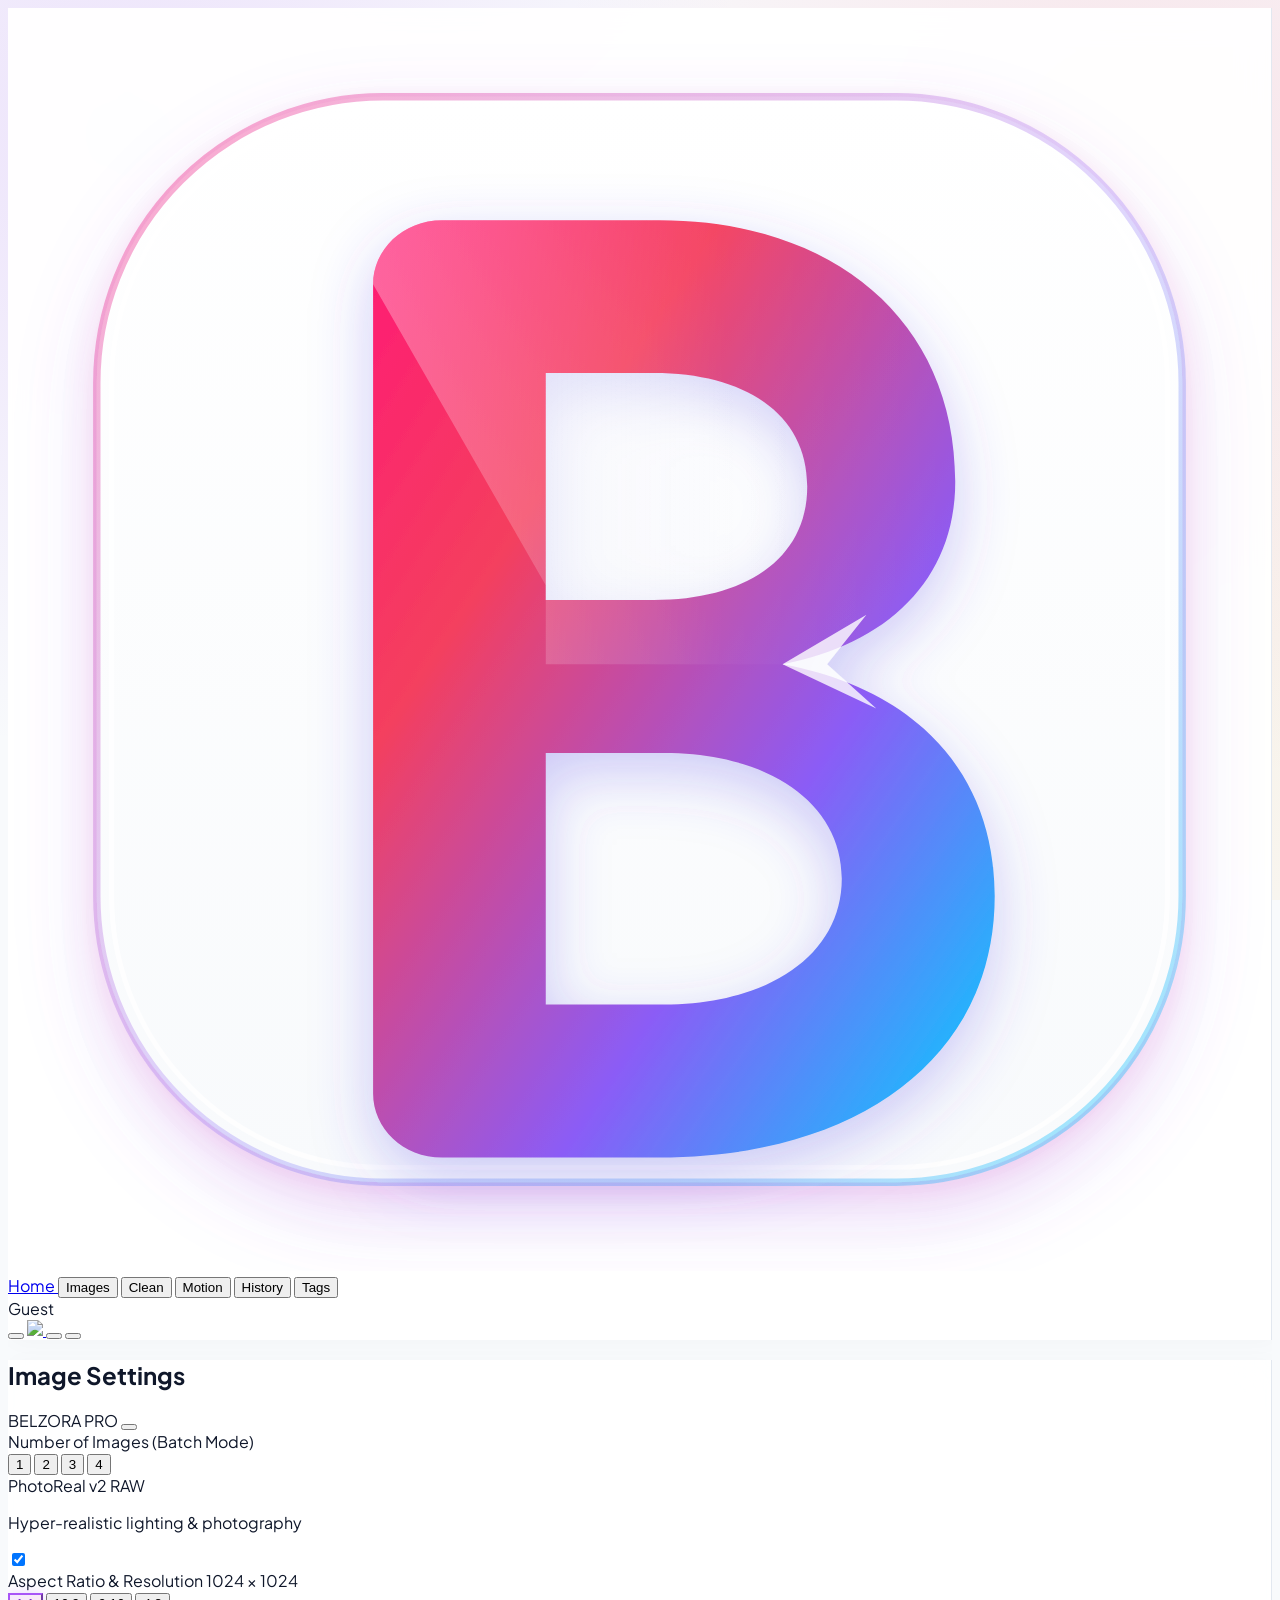
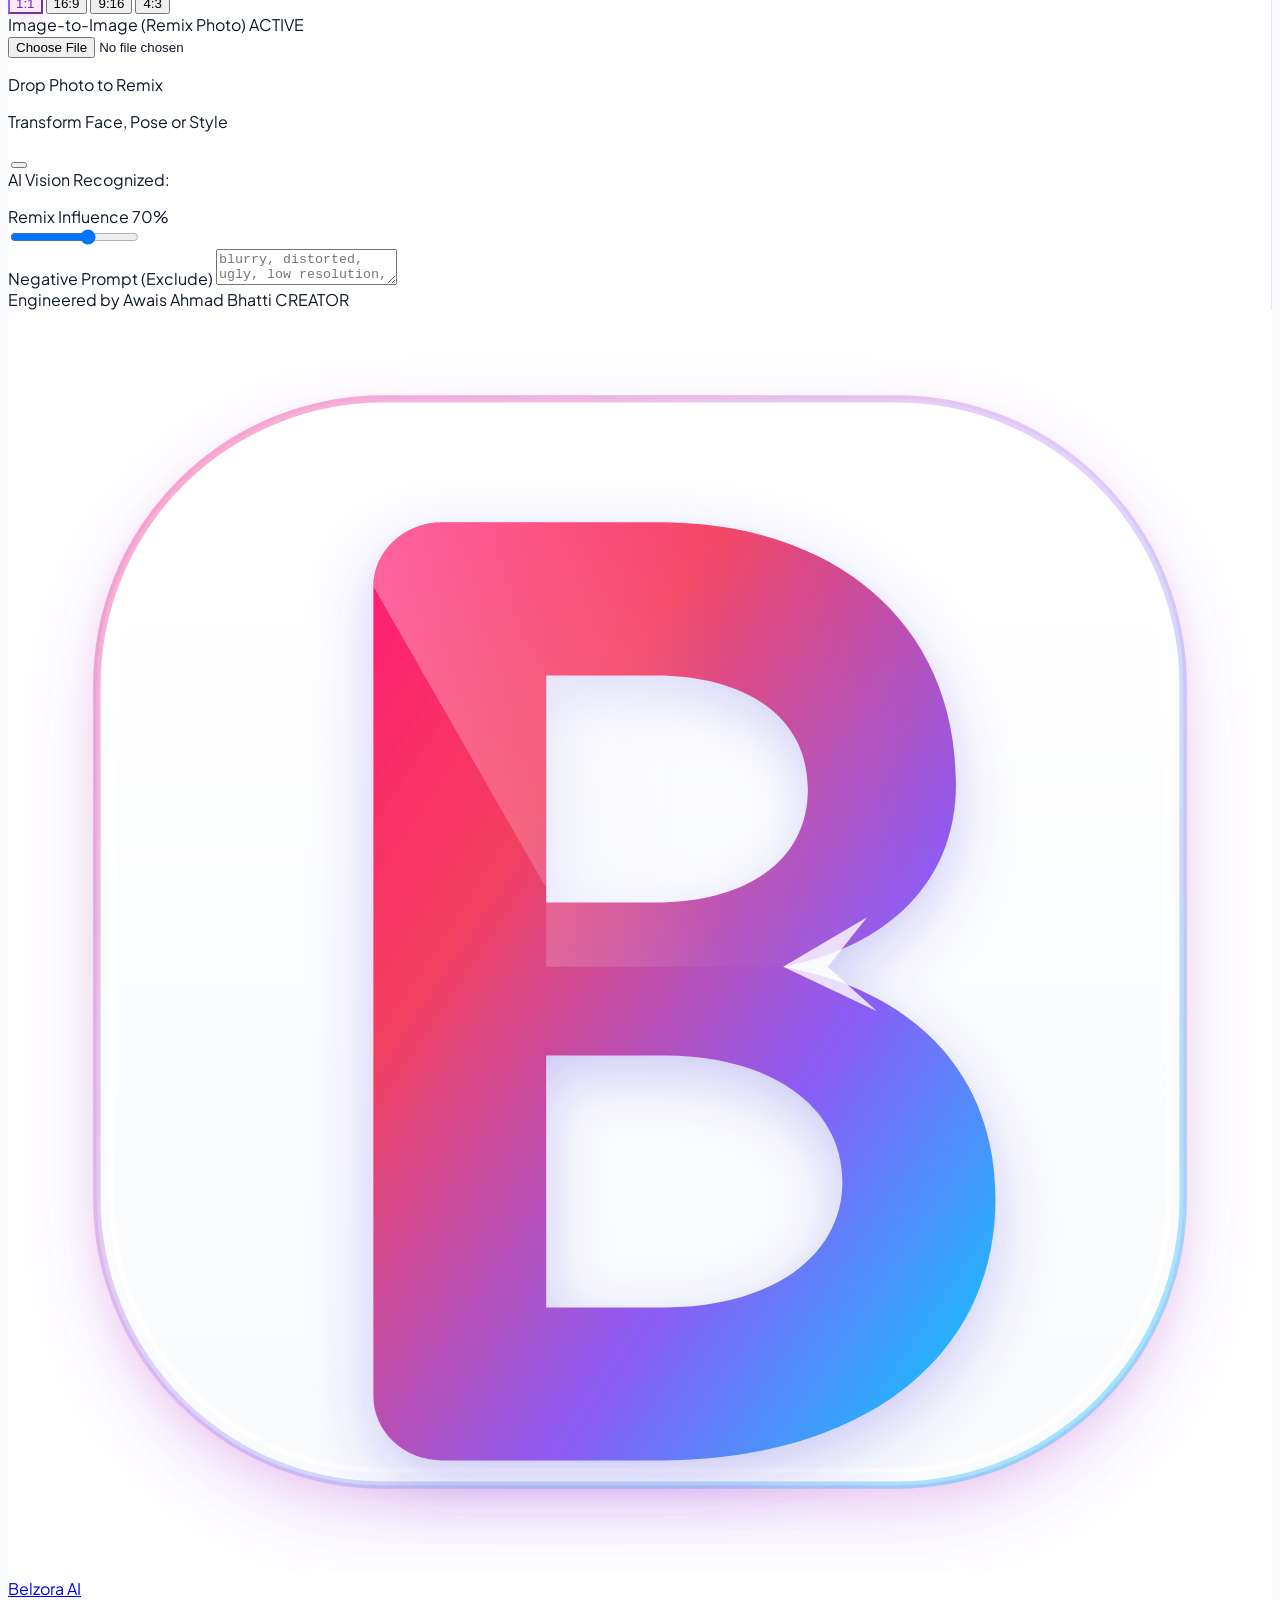
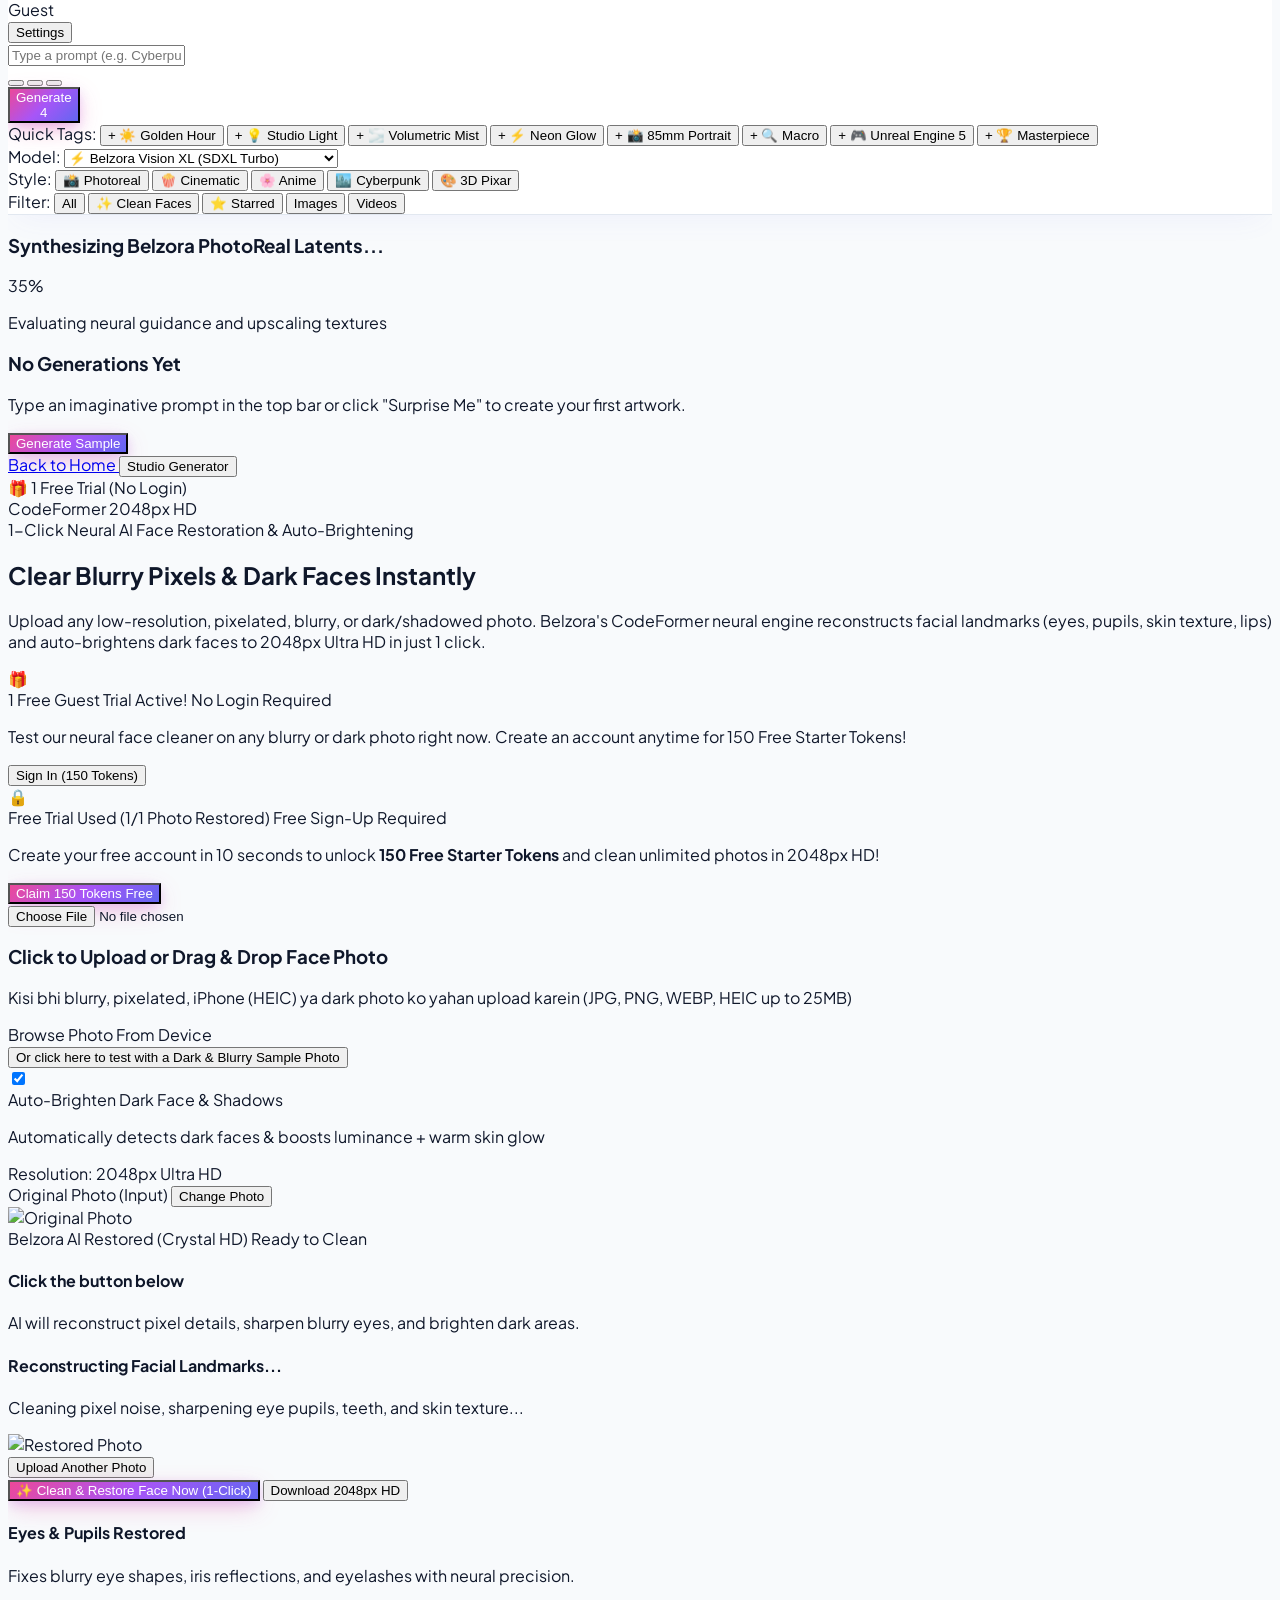
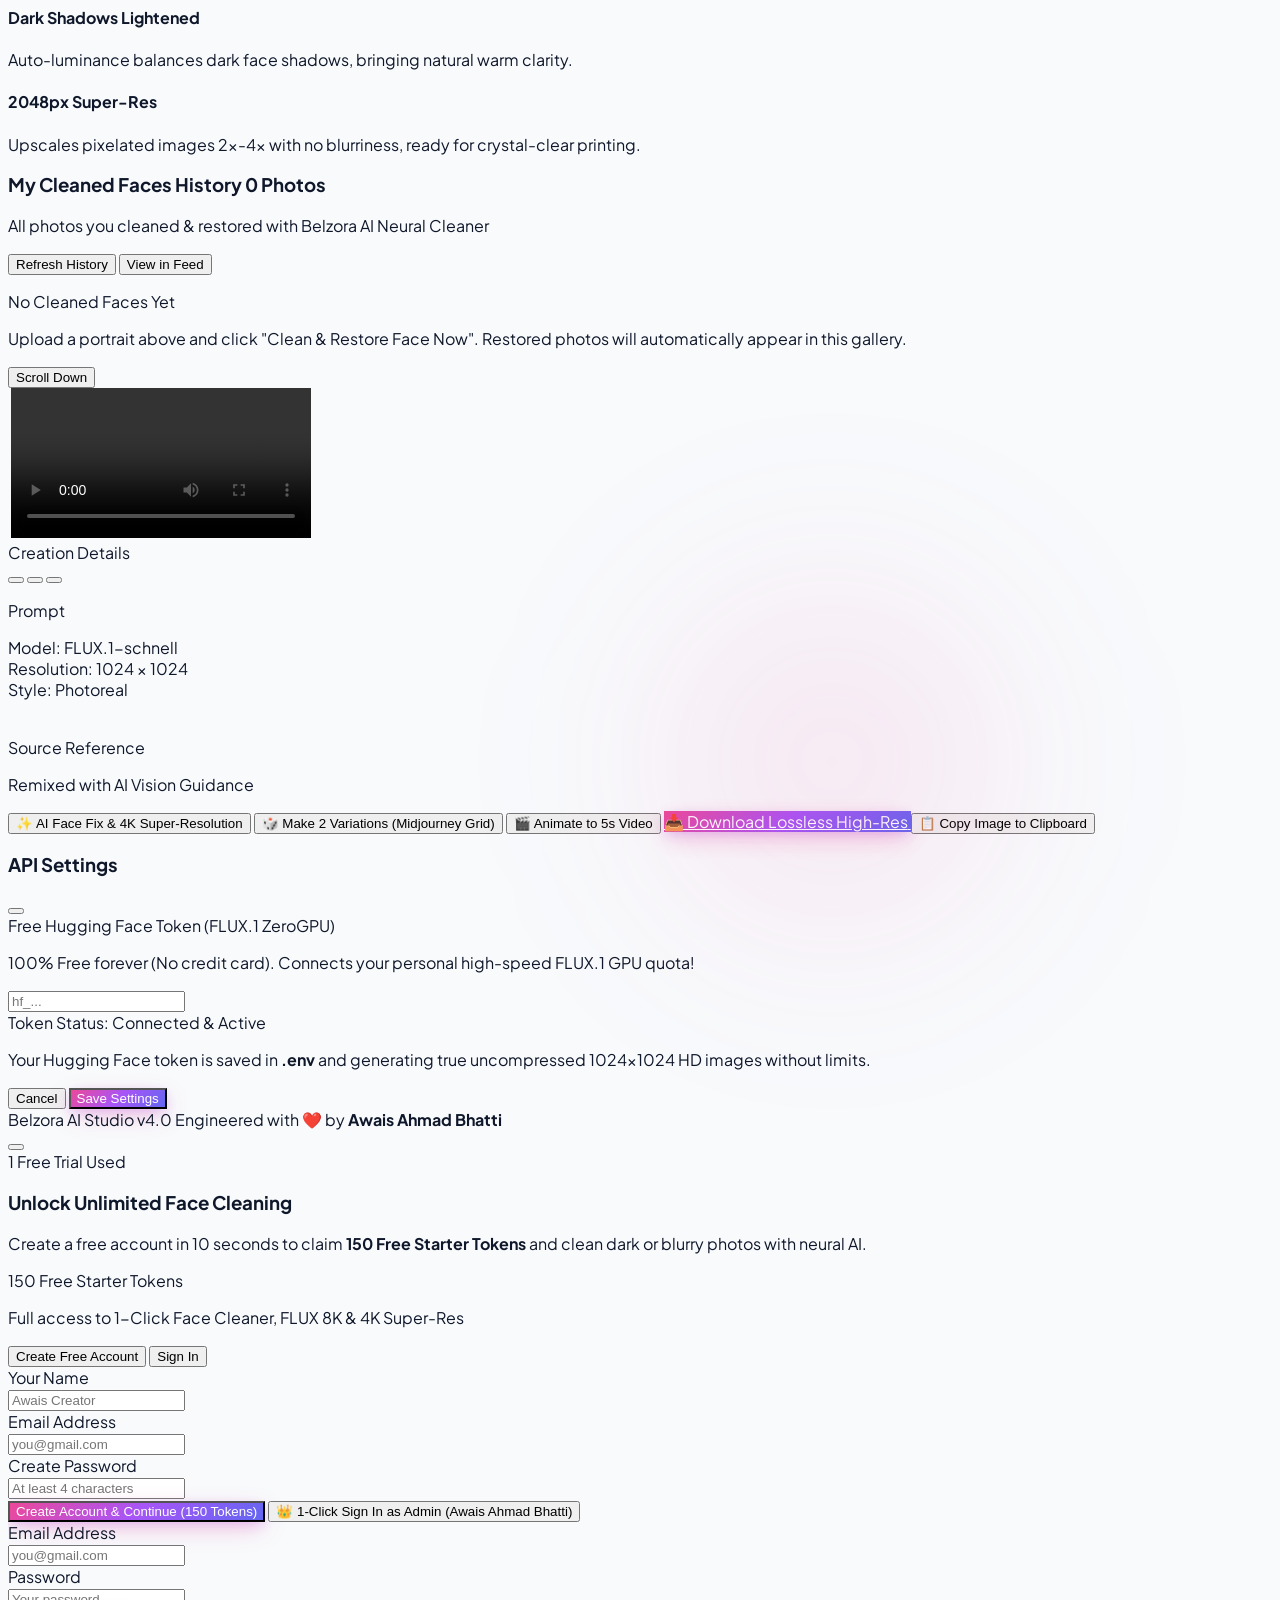
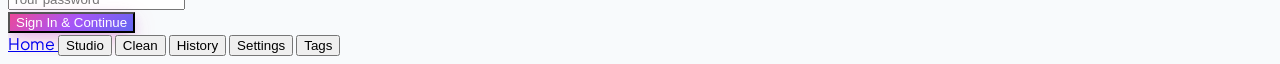
==== static/index.html @ 74b309e5 "Full Restore: All 19 historical clean faces for Admin, strict guest privacy, & iPhone HEIC support: " ====
<!DOCTYPE html>
<html lang="en">
<head>
  <meta charset="UTF-8">
  <meta name="viewport" content="width=device-width, initial-scale=1.0">
  <title>Belzora AI Studio — Free Image Generator, Face Cleaner & Motion</title>

  <!-- Primary SEO Meta Tags -->
  <meta name="title" content="Belzora AI Studio — Free Image Generator, Face Cleaner & Motion">
  <meta name="description" content="Generate photorealistic 8K images with FLUX, restore blurry and dark photos with 1-Click Neural AI Face Cleaner, and create cinematic AI animations inside Belzora Studio.">
  <meta name="keywords" content="Belzora AI Studio, ai studio, free image generator, ai face cleaner, photo restorer, flux schnell, codeformer online, awais ahmad bhatti">
  <meta name="author" content="Awais Ahmad Bhatti">
  <meta name="robots" content="index, follow, max-image-preview:large">
  <link rel="canonical" href="https://belzoraai.com/studio">

  <!-- Open Graph / Facebook -->
  <meta property="og:type" content="website">
  <meta property="og:url" content="https://belzoraai.com/studio">
  <meta property="og:site_name" content="Belzora AI">
  <meta property="og:title" content="Belzora AI Studio — Free Image Generator, Face Cleaner & Motion">
  <meta property="og:description" content="Generate photorealistic 8K images with FLUX, restore blurry and dark photos with 1-Click Neural AI Face Cleaner, and create cinematic AI animations.">
  <meta property="og:image" content="https://belzoraai.com/static/images/belzora-icon.png">

  <!-- Twitter Card -->
  <meta name="twitter:card" content="summary_large_image">
  <meta name="twitter:site" content="@belzoraai">
  <meta name="twitter:creator" content="@awaisbhatti">
  <meta name="twitter:title" content="Belzora AI Studio — Free Image Generator & Face Cleaner">
  <meta name="twitter:description" content="Generate photorealistic 8K images with FLUX, restore blurry and dark photos with 1-Click Neural AI Face Cleaner.">
  <meta name="twitter:image" content="https://belzoraai.com/static/images/belzora-icon.png">

  <!-- Search Engine Verification -->
  <meta name="google-site-verification" content="Br_HovqvDovvr1UJg4jhoBns702kwY9S3CkqPhBe_Vg" />
  <!-- Favicon -->
  <link rel="icon" type="image/svg+xml" href="/static/images/belzora-icon.svg">
  <link rel="icon" type="image/png" href="/static/images/belzora-icon.png">
  <!-- Google Fonts -->
  <link rel="preconnect" href="https://fonts.googleapis.com">
  <link rel="preconnect" href="https://fonts.gstatic.com" crossorigin>
  <link href="https://fonts.googleapis.com/css2?family=Plus+Jakarta+Sans:wght@300;400;500;600;700;800&family=Space+Grotesk:wght@500;700;800&display=swap" rel="stylesheet">
  <!-- Tailwind CSS CDN -->
  <script src="https://cdn.tailwindcss.com"></script>
  <!-- Lucide Icons -->
  <script src="https://unpkg.com/lucide@latest"></script>
  <link rel="stylesheet" href="/static/css/style.css?v=25.0">
  <script>
    tailwind.config = {
      theme: {
        extend: {
          fontFamily: {
            sans: ['"Plus Jakarta Sans"', 'sans-serif'],
            display: ['"Space Grotesk"', 'sans-serif'],
          },
        }
      }
    }
  </script>
</head>
<body class="bg-slate-50 text-slate-800 min-h-screen flex flex-col md:flex-row font-sans selection:bg-pink-500 selection:text-white relative overflow-x-hidden">

  <!-- Mobile Settings Backdrop -->
  <div id="mobile-settings-backdrop" onclick="toggleMobileSettings()"></div>

  <!-- RADIANT MULTI-COLOR AMBIENT MESH (NO BLACK) -->
  <div class="luminous-mesh"></div>
  <div class="orb-glow-1"></div>
  <div class="orb-glow-2"></div>

  <!-- 1. LEFT ICON NAVIGATION BAR (Desktop Only) -->
  <aside class="hidden md:flex luminous-sidebar w-16 md:w-20 flex-shrink-0 flex-col items-center justify-between py-4 border-r border-slate-200 sticky top-0 h-screen z-30 shadow-sm">
    <!-- Top: Logo & Navigation Icons -->
    <div class="flex flex-col items-center space-y-6 w-full">
      <!-- Belzora AI Official Logo -->
      <a href="/" title="Go to Home Page" class="relative flex items-center justify-center w-12 h-12 rounded-2xl group transition transform hover:scale-105">
        <img src="/static/images/belzora-icon.svg" alt="Belzora AI" class="w-full h-full object-contain filter drop-shadow-[0_4px_12px_rgba(168,85,247,0.35)]">
      </a>

      <!-- Navigation Icons -->
      <nav class="flex flex-col items-center space-y-3 w-full px-2">
        <a href="/" title="Back to Home Page" class="w-12 h-12 rounded-2xl flex flex-col items-center justify-center text-xs transition text-slate-500 hover:text-purple-600 hover:bg-purple-50">
          <i data-lucide="home" class="w-5 h-5 text-slate-600"></i>
          <span class="text-[9px] font-bold mt-0.5">Home</span>
        </a>

        <button onclick="switchLeonardoTab('image')" id="nav-image-btn" title="AI Image Generation" class="w-12 h-12 rounded-2xl flex flex-col items-center justify-center text-xs transition relative bg-gradient-to-tr from-purple-600 via-pink-500 to-purple-500 text-white shadow-md shadow-pink-500/30">
          <i data-lucide="image" class="w-5 h-5 text-white"></i>
          <span class="text-[9px] font-extrabold mt-0.5">Images</span>
        </button>

        <button onclick="switchLeonardoTab('face')" id="nav-face-btn" title="1-Click AI Face Cleaner & HD Restore" class="w-12 h-12 rounded-2xl flex flex-col items-center justify-center text-xs transition text-slate-500 hover:text-pink-600 hover:bg-pink-50">
          <i data-lucide="sparkles" class="w-5 h-5 text-pink-500"></i>
          <span class="text-[9px] font-bold mt-0.5">Clean</span>
        </button>

        <button onclick="switchLeonardoTab('video')" id="nav-video-btn" title="Motion 2.0 (Video Generation)" class="w-12 h-12 rounded-2xl flex flex-col items-center justify-center text-xs transition text-slate-500 hover:text-slate-900 hover:bg-slate-100">
          <i data-lucide="film" class="w-5 h-5 text-cyan-500"></i>
          <span class="text-[9px] font-bold mt-0.5">Motion</span>
        </button>

        <button onclick="switchLeonardoTab('history')" id="nav-history-btn" title="Creations & Cleaned Faces History" class="w-12 h-12 rounded-2xl flex flex-col items-center justify-center text-xs transition text-slate-500 hover:text-purple-600 hover:bg-purple-50">
          <i data-lucide="history" class="w-5 h-5 text-purple-500"></i>
          <span class="text-[9px] font-bold mt-0.5">History</span>
        </button>

        <button onclick="toggleTagDrawer()" title="Creative Prompt Builder Library" class="w-12 h-12 rounded-2xl flex flex-col items-center justify-center text-xs transition text-slate-500 hover:text-purple-600 hover:bg-purple-50 border border-transparent hover:border-purple-200">
          <i data-lucide="tags" class="w-5 h-5 text-purple-500"></i>
          <span class="text-[9px] font-bold mt-0.5">Tags</span>
        </button>
      </nav>
    </div>

    <!-- Bottom: Tokens Bar & Settings -->
    <div class="flex flex-col items-center space-y-4 w-full px-2">
      <!-- Token Balance Pill -->
      <div class="w-full bg-gradient-to-br from-amber-50 to-orange-50 border border-amber-200 rounded-2xl p-2 text-center shadow-sm cursor-pointer hover:border-amber-400 transition" title="Active High-Speed Compute">
        <div class="flex items-center justify-center space-x-1 text-amber-600 text-xs font-black">
          <i data-lucide="zap" class="w-3.5 h-3.5 fill-amber-500 text-amber-500"></i>
          <span id="token-count">PRO</span>
        </div>
        <div class="w-full h-1.5 bg-amber-200/60 rounded-full mt-1.5 overflow-hidden">
          <div class="w-full h-full bg-gradient-to-r from-amber-500 to-pink-500 rounded-full"></div>
        </div>
      </div>

      <!-- Settings / API Key Button -->
      <button onclick="openSettingsModal()" title="Settings & Token Configuration" class="w-10 h-10 rounded-2xl flex items-center justify-center text-slate-500 hover:text-slate-900 hover:bg-slate-100 transition border border-slate-200 shadow-sm">
        <i data-lucide="settings" class="w-5 h-5"></i>
      </button>

      <!-- User Avatar / Profile -->
      <a href="/" id="sidebar-user-avatar-box" title="View Profile / Home" class="w-9 h-9 rounded-xl bg-gradient-to-tr from-purple-500 to-pink-500 p-[2px] shadow-sm block overflow-hidden hover:scale-105 transition">
        <img id="sidebar-user-avatar-img" src="https://api.dicebear.com/7.x/bottts/svg?seed=Guest" class="w-full h-full bg-white rounded-[9px] object-cover">
      </a>

      <!-- Sign In Button for Guest -->
      <button id="sidebar-login-btn" onclick="openStudioAuthModal()" title="Sign In / Create Account" class="hidden w-9 h-9 rounded-xl flex items-center justify-center text-purple-600 hover:text-purple-900 hover:bg-purple-50 transition border border-purple-200 shadow-sm cursor-pointer">
        <i data-lucide="log-in" class="w-4 h-4"></i>
      </button>

      <!-- Sign Out / Exit to Home -->
      <button id="sidebar-logout-btn" onclick="logoutFromStudio()" title="Sign Out of Studio" class="w-9 h-9 rounded-xl flex items-center justify-center text-slate-400 hover:text-rose-600 hover:bg-rose-50 transition border border-slate-200 shadow-sm cursor-pointer">
        <i data-lucide="log-out" class="w-4 h-4"></i>
      </button>
    </div>
  </aside>

  <!-- 2. LEFT SETTINGS CONFIGURATION RAIL (Desktop static, Mobile slide-over drawer) -->
  <aside id="leo-settings-rail" class="luminous-rail w-72 md:w-80 flex-shrink-0 flex flex-col sticky top-0 h-screen border-r border-slate-200 overflow-y-auto z-20 shadow-sm">
    <div class="p-4 border-b border-slate-200 flex items-center justify-between bg-white/70">
      <div class="flex items-center space-x-2">
        <span class="w-2.5 h-2.5 rounded-full bg-pink-500 animate-pulse"></span>
        <h2 id="rail-title" class="font-display font-black text-sm text-slate-900 uppercase tracking-wider">Image Settings</h2>
      </div>
      <div class="flex items-center space-x-2">
        <span class="text-[10px] font-black px-2.5 py-0.5 rounded-full bg-gradient-to-r from-purple-100 to-pink-100 text-purple-700 border border-purple-200">BELZORA PRO</span>
        <button onclick="toggleMobileSettings()" class="lg:hidden p-1.5 rounded-xl text-slate-400 hover:text-slate-800 hover:bg-slate-100 transition" title="Close Settings">
          <i data-lucide="x" class="w-5 h-5"></i>
        </button>
      </div>
    </div>

    <div class="p-4 space-y-5 flex-1">
      
      <!-- Number of Images Selector (1, 2, 3, 4) -->
      <div>
        <label class="block text-xs font-bold text-slate-700 mb-2">Number of Images (Batch Mode)</label>
        <div class="grid grid-cols-4 gap-1.5 bg-slate-100 p-1 rounded-2xl border border-slate-200">
          <button onclick="selectBatchCount(1)" data-count="1" class="batch-btn py-1.5 rounded-xl text-xs font-bold bg-white text-purple-700 shadow-sm border border-slate-200">1</button>
          <button onclick="selectBatchCount(2)" data-count="2" class="batch-btn py-1.5 rounded-xl text-xs font-bold text-slate-500 hover:text-slate-900">2</button>
          <button onclick="selectBatchCount(3)" data-count="3" class="batch-btn py-1.5 rounded-xl text-xs font-bold text-slate-500 hover:text-slate-900">3</button>
          <button onclick="selectBatchCount(4)" data-count="4" class="batch-btn py-1.5 rounded-xl text-xs font-bold text-slate-500 hover:text-slate-900">4</button>
        </div>
      </div>

      <!-- PhotoReal Toggle -->
      <div class="bg-white border border-slate-200/80 rounded-2xl p-3.5 flex items-center justify-between shadow-sm">
        <div>
          <div class="flex items-center space-x-1.5">
            <span class="text-xs font-extrabold text-slate-900">PhotoReal v2</span>
            <span class="text-[9px] px-1.5 py-0.2 rounded-full bg-amber-100 text-amber-800 font-extrabold border border-amber-300">RAW</span>
          </div>
          <p class="text-[10px] text-slate-500 mt-0.5">Hyper-realistic lighting & photography</p>
        </div>
        <label class="relative inline-flex items-center cursor-pointer">
          <input type="checkbox" id="photoreal-toggle" class="sr-only switch-checkbox" checked>
          <div class="switch-label w-11 h-6 bg-slate-200 rounded-full transition-colors relative p-0.5 shadow-inner">
            <div class="switch-dot w-5 h-5 bg-white rounded-full transition-transform shadow-sm"></div>
          </div>
        </label>
      </div>

      <!-- Input Dimensions & Aspect Ratio -->
      <div>
        <div class="flex items-center justify-between mb-2">
          <label class="text-xs font-bold text-slate-700">Aspect Ratio & Resolution</label>
          <span id="dimension-display" class="text-xs font-black text-purple-700">1024 × 1024</span>
        </div>
        <div class="grid grid-cols-4 gap-2">
          <button onclick="setDimension('1:1', '1024 × 1024')" data-ratio="1:1" class="ratio-pill active-ratio p-2.5 rounded-2xl border border-purple-500 bg-purple-50 text-purple-700 flex flex-col items-center justify-center transition shadow-sm">
            <div class="w-4 h-4 border-2 border-purple-500 rounded-sm mb-1"></div>
            <span class="text-[11px] font-extrabold">1:1</span>
          </button>
          <button onclick="setDimension('16:9', '1280 × 720')" data-ratio="16:9" class="ratio-pill p-2.5 rounded-2xl border border-slate-200 bg-white text-slate-600 hover:border-purple-300 transition flex flex-col items-center justify-center shadow-sm">
            <div class="w-5 h-3 border-2 border-slate-400 rounded-sm mb-1"></div>
            <span class="text-[11px] font-bold">16:9</span>
          </button>
          <button onclick="setDimension('9:16', '720 × 1280')" data-ratio="9:16" class="ratio-pill p-2.5 rounded-2xl border border-slate-200 bg-white text-slate-600 hover:border-purple-300 transition flex flex-col items-center justify-center shadow-sm">
            <div class="w-3 h-5 border-2 border-slate-400 rounded-sm mb-1"></div>
            <span class="text-[11px] font-bold">9:16</span>
          </button>
          <button onclick="setDimension('4:3', '1024 × 768')" data-ratio="4:3" class="ratio-pill p-2.5 rounded-2xl border border-slate-200 bg-white text-slate-600 hover:border-purple-300 transition flex flex-col items-center justify-center shadow-sm">
            <div class="w-4 h-3.5 border-2 border-slate-400 rounded-sm mb-1"></div>
            <span class="text-[11px] font-bold">4:3</span>
          </button>
        </div>
      </div>

      <!-- Image Guidance / Image-to-Image Dropzone -->
      <div>
        <div class="flex items-center justify-between mb-2">
          <label class="text-xs font-bold text-slate-700">Image-to-Image (Remix Photo)</label>
          <span id="img2img-badge" class="hidden text-[9px] font-black px-2 py-0.5 rounded-full bg-cyan-100 text-cyan-800 border border-cyan-300">ACTIVE</span>
        </div>
        <div onclick="triggerFileUpload()" class="border-2 border-dashed border-slate-300 hover:border-pink-500 rounded-2xl p-4 text-center cursor-pointer transition bg-white group shadow-sm">
          <input type="file" id="source-file-input" class="hidden" accept="image/*,.jpg,.jpeg,.png,.webp,.jfif,.bmp,.heic,.heif" onchange="handleImageUpload(event)">
          <div id="upload-placeholder" class="flex flex-col items-center">
            <i data-lucide="image-plus" class="w-7 h-7 text-slate-400 group-hover:text-pink-500 transition mb-1"></i>
            <p class="text-xs text-slate-700 font-bold">Drop Photo to Remix</p>
            <p class="text-[10px] text-slate-400">Transform Face, Pose or Style</p>
          </div>
          <div id="upload-preview-container" class="hidden relative inline-block">
            <img id="upload-preview-img" class="h-28 rounded-xl object-cover mx-auto border-2 border-pink-400 shadow-md">
            <button onclick="removeUploadedImage(event)" class="absolute -top-2 -right-2 bg-rose-500 text-white rounded-full p-1 hover:bg-rose-600 transition shadow">
              <i data-lucide="x" class="w-3 h-3"></i>
            </button>
          </div>
        </div>

        <!-- AI Vision Recognition Box -->
        <div id="upload-analysis-container" class="hidden mt-2 p-2.5 bg-purple-50 rounded-xl border border-purple-200 text-left transition">
          <div class="flex items-center space-x-1.5 text-[11px] font-extrabold text-purple-800 mb-1">
            <i data-lucide="sparkles" class="w-3.5 h-3.5 text-purple-600"></i>
            <span>AI Vision Recognized:</span>
          </div>
          <p id="upload-analysis-text" class="text-[10px] text-slate-700 leading-relaxed font-medium italic"></p>
        </div>

        <!-- Guidance Strength Slider -->
        <div id="guidance-slider-container" class="hidden mt-2 text-left bg-white p-2.5 rounded-xl border border-slate-200 shadow-sm">
          <div class="flex justify-between items-center text-[10px] font-bold text-slate-600 mb-1">
            <span>Remix Influence</span>
            <span id="strength-val" class="text-purple-700 font-black">70%</span>
          </div>
          <input type="range" id="guidance-strength" min="30" max="95" value="70" oninput="document.getElementById('strength-val').textContent = this.value + '%'" class="w-full accent-purple-600 h-1.5 bg-slate-200 rounded-lg cursor-pointer">
        </div>
      </div>

      <!-- Negative Prompt -->
      <div>
        <label class="block text-xs font-bold text-slate-700 mb-1">Negative Prompt (Exclude)</label>
        <textarea id="negative-prompt" rows="2" placeholder="blurry, distorted, ugly, low resolution, watermark..." class="w-full bg-white border border-slate-200 rounded-xl p-2.5 text-xs text-slate-800 focus:outline-none focus:border-purple-500 resize-none shadow-sm"></textarea>
      </div>

      <!-- Creator Credit Badge -->
      <div class="pt-3 border-t border-slate-200/80 text-center">
        <div class="inline-flex items-center space-x-1 px-3 py-1 rounded-xl bg-purple-50/80 text-[10px] text-purple-800 font-bold border border-purple-200 shadow-sm">
          <span>Engineered by</span>
          <span class="font-extrabold text-purple-900">Awais Ahmad Bhatti</span>
          <span class="text-[8px] font-black px-1 rounded bg-purple-200/80 text-purple-800 ml-0.5">CREATOR</span>
        </div>
      </div>

    </div>
  </aside>

  <!-- 3. MAIN WORKSPACE & GENERATIONS FEED -->
  <main class="flex-1 min-w-0 min-h-screen flex flex-col bg-transparent relative pb-24 md:pb-8">

    <!-- FLOATING TOP COMMAND CENTER (PROMPT & MODEL BAR) -->
    <div id="prompt-top-bar" class="luminous-prompt-bar p-3 sm:p-4 z-10 sticky top-0">
      
      <!-- Mobile Top Bar (< md screens) -->
      <div class="flex md:hidden items-center justify-between pb-2.5 mb-2.5 border-b border-slate-200/80">
        <a href="/" class="flex items-center space-x-2">
          <img src="/static/images/belzora-icon.svg" alt="Belzora" class="w-7 h-7 object-contain">
          <span class="font-display font-black text-lg text-slate-900">Belzora<span class="text-pink-500"> AI</span></span>
        </a>
        <div class="flex items-center space-x-2">
          <div class="flex items-center space-x-1 bg-amber-50 border border-amber-200 px-2 py-1 rounded-xl text-[11px] font-black text-amber-700">
            <i data-lucide="zap" class="w-3 h-3 fill-amber-500 text-amber-500"></i>
            <span id="mobile-token-count">PRO</span>
          </div>
          <button onclick="toggleMobileSettings()" class="flex items-center space-x-1.5 px-3 py-1.5 rounded-xl bg-purple-50 hover:bg-purple-100 text-purple-700 border border-purple-200 text-xs font-bold transition">
            <i data-lucide="sliders-horizontal" class="w-3.5 h-3.5"></i>
            <span>Settings</span>
          </button>
        </div>
      </div>

      <!-- Top Row: Prompt Box & Action Buttons -->
      <div class="flex flex-col md:flex-row items-stretch md:items-center gap-2.5 sm:gap-3">
        
        <!-- Prompt Box -->
        <div class="flex-1 relative flex items-center bg-white rounded-2xl border-2 border-slate-200 focus-within:border-purple-500 transition px-3 sm:px-4 py-2 shadow-sm">
          <i data-lucide="sparkles" class="w-4 h-4 sm:w-5 sm:h-5 text-purple-600 mr-2 sm:mr-3 flex-shrink-0"></i>
          <input type="text" id="prompt-input" placeholder="Type a prompt (e.g. Cyberpunk tiger in neon bamboo forest, 8k)..." class="w-full bg-transparent text-xs sm:text-sm text-slate-900 placeholder-slate-400 focus:outline-none font-medium">
          
          <div class="flex items-center space-x-1 sm:space-x-1.5 ml-1 sm:ml-2">
            <!-- Magic Prompt / AI Enhance -->
            <button onclick="enhanceCurrentPrompt()" id="enhance-btn" title="Enhance with Prompt Magic" class="p-1.5 sm:p-2 rounded-xl text-cyan-600 hover:bg-cyan-50 transition border border-cyan-200">
              <i data-lucide="wand-2" class="w-3.5 h-3.5 sm:w-4 sm:h-4"></i>
            </button>
            <!-- Random Dice -->
            <button onclick="randomPrompt()" title="Surprise Me (Random Prompt)" class="p-1.5 sm:p-2 rounded-xl text-amber-600 hover:bg-amber-50 transition border border-amber-200">
              <i data-lucide="dices" class="w-3.5 h-3.5 sm:w-4 sm:h-4"></i>
            </button>
            <!-- Clear -->
            <button onclick="clearPrompt()" title="Clear Prompt" class="p-1.5 sm:p-2 rounded-xl text-slate-400 hover:text-rose-600 transition">
              <i data-lucide="x" class="w-3.5 h-3.5 sm:w-4 sm:h-4"></i>
            </button>
          </div>
        </div>

        <!-- Big Luminous Generate Button -->
        <button id="generate-btn" onclick="startGeneration()" class="btn-luminous-generate w-full md:w-auto px-6 sm:px-8 py-3 rounded-2xl font-display font-extrabold text-sm tracking-wide flex items-center justify-center space-x-3 flex-shrink-0 cursor-pointer shadow-lg shadow-pink-500/20">
          <i data-lucide="sparkle" class="w-4 h-4"></i>
          <span id="generate-btn-text">Generate</span>
          <div class="flex items-center space-x-1 bg-white/20 px-2 py-0.5 rounded-lg text-xs font-black border border-white/30">
            <i data-lucide="zap" class="w-3.5 h-3.5 fill-amber-300 text-amber-300"></i>
            <span id="gen-token-cost">4</span>
          </div>
        </button>

      </div>

      <!-- PROMPT BUILDER TAGS LIBRARY (Collapsible / Toggleable) -->
      <div id="prompt-tags-drawer" class="mt-3 pt-3 border-t border-slate-200/80 text-xs flex flex-wrap items-center gap-2">
        <span class="text-slate-500 font-bold text-[11px] flex items-center mr-1">
          <i data-lucide="wand" class="w-3 h-3 mr-1 text-purple-600"></i> Quick Tags:
        </span>
        <!-- Lighting Chips -->
        <button onclick="addPromptTag('golden hour lighting, warm sunlight')" class="px-2.5 py-1 rounded-xl bg-amber-50 hover:bg-amber-100 text-amber-800 border border-amber-200 font-semibold transition">+ ☀️ Golden Hour</button>
        <button onclick="addPromptTag('studio softbox lighting, high dynamic range')" class="px-2.5 py-1 rounded-xl bg-purple-50 hover:bg-purple-100 text-purple-800 border border-purple-200 font-semibold transition">+ 💡 Studio Light</button>
        <button onclick="addPromptTag('volumetric fog, atmospheric mist')" class="px-2.5 py-1 rounded-xl bg-slate-100 hover:bg-slate-200 text-slate-800 border border-slate-300 font-semibold transition">+ 🌫️ Volumetric Mist</button>
        <button onclick="addPromptTag('cyberpunk neon glow, cyan and magenta reflections')" class="px-2.5 py-1 rounded-xl bg-cyan-50 hover:bg-cyan-100 text-cyan-800 border border-cyan-200 font-semibold transition">+ ⚡ Neon Glow</button>
        <!-- Camera Chips -->
        <button onclick="addPromptTag('shot on 85mm f/1.4 lens, shallow depth of field')" class="px-2.5 py-1 rounded-xl bg-emerald-50 hover:bg-emerald-100 text-emerald-800 border border-emerald-200 font-semibold transition">+ 📸 85mm Portrait</button>
        <button onclick="addPromptTag('macro lens extreme close-up detail')" class="px-2.5 py-1 rounded-xl bg-rose-50 hover:bg-rose-100 text-rose-800 border border-rose-200 font-semibold transition">+ 🔍 Macro</button>
        <!-- Engine Chips -->
        <button onclick="addPromptTag('Unreal Engine 5 render, photoreal perfection, 8k')" class="px-2.5 py-1 rounded-xl bg-indigo-50 hover:bg-indigo-100 text-indigo-800 border border-indigo-200 font-semibold transition">+ 🎮 Unreal Engine 5</button>
        <button onclick="addPromptTag('award winning masterpiece photography')" class="px-2.5 py-1 rounded-xl bg-pink-50 hover:bg-pink-100 text-pink-800 border border-pink-200 font-semibold transition">+ 🏆 Masterpiece</button>
      </div>

      <!-- Second Row: Fine-tuned Model Dropdown & Style Elements -->
      <div class="flex flex-wrap items-center justify-between gap-2.5 mt-2.5 pt-2.5 border-t border-slate-200/80 text-xs">
        
        <div class="flex flex-wrap items-center gap-2 max-w-full">
          <!-- Fine-Tuned Model Selector -->
          <div class="flex items-center space-x-1.5 bg-white px-2.5 py-1.5 rounded-xl border border-slate-200 shadow-sm max-w-full">
            <span class="text-slate-500 font-bold text-[11px]">Model:</span>
            <select id="model-select" class="bg-transparent text-purple-700 font-extrabold focus:outline-none cursor-pointer max-w-[160px] sm:max-w-xs md:max-w-sm text-xs truncate">
              <option value="sdxl" selected>⚡ Belzora Vision XL (SDXL Turbo)</option>
              <option value="flux-dev">💎 Belzora Kino XL (FLUX.1 Dev 28-Step)</option>
              <option value="flux-schnell">🚀 Belzora Phoenix (FLUX.1 Schnell)</option>
            </select>
          </div>

          <!-- Add Elements (LoRA Style Presets) -->
          <div class="hidden sm:flex items-center space-x-1.5" id="style-pills">
            <span class="text-slate-500 font-bold">Style:</span>
            <button onclick="selectStylePreset('Photorealistic')" data-style="Photorealistic" class="style-pill active-style px-3 py-1 rounded-xl bg-emerald-100 text-emerald-800 border border-emerald-300 font-extrabold shadow-sm">📸 Photoreal</button>
            <button onclick="selectStylePreset('Cinematic')" data-style="Cinematic" class="style-pill px-3 py-1 rounded-xl bg-white text-slate-700 hover:border-amber-400 border border-slate-200 font-bold shadow-sm">🍿 Cinematic</button>
            <button onclick="selectStylePreset('Anime / Manga')" data-style="Anime / Manga" class="style-pill px-3 py-1 rounded-xl bg-white text-slate-700 hover:border-pink-400 border border-slate-200 font-bold shadow-sm">🌸 Anime</button>
            <button onclick="selectStylePreset('Cyberpunk')" data-style="Cyberpunk" class="style-pill px-3 py-1 rounded-xl bg-white text-slate-700 hover:border-cyan-400 border border-slate-200 font-bold shadow-sm">🏙️ Cyberpunk</button>
            <button onclick="selectStylePreset('3D Disney / Pixar')" data-style="3D Disney / Pixar" class="style-pill px-3 py-1 rounded-xl bg-white text-slate-700 hover:border-purple-400 border border-slate-200 font-bold shadow-sm">🎨 3D Pixar</button>
          </div>
        </div>

        <!-- Filter & View options (With Starred Favorites & Cleaned Faces) -->
        <div class="flex items-center space-x-1 sm:space-x-2">
          <span class="text-slate-500 font-bold text-[10px] sm:text-[11px]">Filter:</span>
          <button onclick="filterGallery('all')" data-filter="all" class="feed-filter-btn px-2.5 py-1 rounded-xl bg-purple-100 text-purple-800 border border-purple-300 font-black text-xs shadow-sm">All</button>
          <button onclick="filterGallery('face_restore')" data-filter="face_restore" class="feed-filter-btn px-2.5 py-1 rounded-xl bg-white text-pink-600 hover:text-pink-700 border border-slate-200 text-xs font-bold shadow-sm flex items-center space-x-1">
            <span>✨ Clean Faces</span>
          </button>
          <button onclick="filterGallery('favorite')" data-filter="favorite" class="feed-filter-btn px-2.5 py-1 rounded-xl bg-white text-amber-600 hover:text-amber-700 border border-slate-200 text-xs font-bold shadow-sm flex items-center space-x-1">
            <span>⭐ Starred</span>
          </button>
          <button onclick="filterGallery('image')" data-filter="image" class="feed-filter-btn px-2.5 py-1 rounded-xl bg-white text-slate-600 hover:text-slate-900 border border-slate-200 text-xs font-bold shadow-sm">Images</button>
          <button onclick="filterGallery('video')" data-filter="video" class="feed-filter-btn px-2.5 py-1 rounded-xl bg-white text-slate-600 hover:text-slate-900 border border-slate-200 text-xs font-bold shadow-sm">Videos</button>
        </div>

      </div>

    </div>

    <!-- MAIN GENERATIONS FEED -->
    <div id="leo-gallery-feed" class="flex-1 p-6 relative">
      
      <!-- Generating Active Status Banner -->
      <div id="generating-card" class="hidden mb-6 bg-gradient-to-r from-purple-50 via-pink-50 to-cyan-50 border-2 border-pink-300 rounded-3xl p-6 shadow-xl relative overflow-hidden backdrop-blur-xl">
        <div class="luminous-scanner-line"></div>
        <div class="flex items-center space-x-4">
          <div class="relative w-14 h-14 rounded-2xl bg-white flex items-center justify-center border border-pink-300 shadow-md">
            <i data-lucide="sparkles" class="w-7 h-7 text-pink-600 animate-spin" style="animation-duration: 3s;"></i>
          </div>
          <div class="flex-1">
            <div class="flex items-center justify-between mb-1">
              <h3 id="gen-status-title" class="font-display font-black text-base text-slate-900">Synthesizing Belzora PhotoReal Latents...</h3>
              <span id="gen-progress-percent" class="text-sm font-black text-pink-600">35%</span>
            </div>
            <p id="gen-status-sub" class="text-xs text-slate-600 mb-2.5">Evaluating neural guidance and upscaling textures</p>
            <div class="w-full h-2.5 bg-white rounded-full overflow-hidden border border-slate-200 p-[1px] shadow-inner">
              <div id="gen-progress-fill" class="h-full bg-gradient-to-r from-purple-500 via-pink-500 to-cyan-500 rounded-full w-1/3 transition-all duration-300"></div>
            </div>
          </div>
        </div>
      </div>

      <!-- Grid of Generations -->
      <div id="leo-gallery-grid" class="grid grid-cols-1 sm:grid-cols-2 md:grid-cols-3 xl:grid-cols-4 gap-5">
        <!-- Rendered items populate here -->
      </div>

      <!-- Empty State if no creations -->
      <div id="empty-state" class="hidden flex flex-col items-center justify-center text-center py-24">
        <div class="w-20 h-20 rounded-3xl bg-gradient-to-tr from-purple-100 to-pink-100 border-2 border-purple-200 flex items-center justify-center mb-4 text-purple-600 shadow-lg">
          <i data-lucide="image" class="w-10 h-10"></i>
        </div>
        <h3 class="font-display font-black text-xl text-slate-900 mb-2">No Generations Yet</h3>
        <p class="text-xs text-slate-500 max-w-sm mb-6 font-medium">Type an imaginative prompt in the top bar or click "Surprise Me" to create your first artwork.</p>
        <button onclick="randomPrompt(); startGeneration();" class="btn-luminous-generate px-6 py-2.5 rounded-xl font-bold text-xs text-white">Generate Sample</button>
      </div>

    </div>

    <!-- DEDICATED 1-CLICK AI FACE CLEANER & NEURAL RESTORER PANEL -->
    <div id="face-restore-panel" class="hidden flex-1 p-4 sm:p-6 lg:p-8 max-w-5xl mx-auto w-full">
      
      <!-- Top Navigation & Info Header -->
      <div class="flex flex-col sm:flex-row sm:items-center justify-between gap-3 mb-6 pb-4 border-b border-slate-200">
        <div class="flex items-center space-x-2.5">
          <a href="/" class="inline-flex items-center space-x-2 px-3.5 py-2 rounded-xl bg-white hover:bg-purple-50 text-slate-700 hover:text-purple-700 border border-slate-200 hover:border-purple-300 text-xs font-bold transition shadow-sm cursor-pointer w-fit">
            <i data-lucide="home" class="w-4 h-4 text-purple-600"></i>
            <span>Back to Home</span>
          </a>
          <button onclick="switchLeonardoTab('image')" class="inline-flex items-center space-x-1.5 px-3.5 py-2 rounded-xl bg-purple-50 hover:bg-purple-100 text-purple-700 border border-purple-200 text-xs font-bold transition shadow-sm cursor-pointer w-fit">
            <i data-lucide="image" class="w-3.5 h-3.5 text-purple-600"></i>
            <span>Studio Generator</span>
          </button>
        </div>

        <div class="flex items-center space-x-2 sm:space-x-3">
          <div id="face-token-badge" onclick="handleFaceBadgeClick()" class="flex items-center space-x-1.5 px-3 py-1.5 rounded-xl bg-amber-50 border border-amber-200 text-xs font-black text-amber-700 shadow-sm cursor-pointer hover:border-amber-400 transition" title="Token / Trial Status">
            <i data-lucide="zap" class="w-3.5 h-3.5 fill-amber-500 text-amber-500"></i>
            <span id="face-token-badge-text">2 Tokens / Clean</span>
          </div>
          <span class="text-xs font-extrabold px-3 py-1.5 rounded-xl bg-purple-50 text-purple-700 border border-purple-200 shadow-sm">
            CodeFormer 2048px HD
          </span>
        </div>
      </div>

      <!-- Panel Header Banner (Vibrant, Luminous & Modern) -->
      <div class="mb-6 p-6 sm:p-8 rounded-3xl bg-gradient-to-r from-purple-600 via-pink-600 to-indigo-600 text-white relative overflow-hidden shadow-xl shadow-purple-500/20">
        <div class="absolute -right-10 -bottom-10 w-64 h-64 bg-white/10 rounded-full blur-2xl pointer-events-none"></div>
        <div class="absolute -left-10 -top-10 w-64 h-64 bg-cyan-400/20 rounded-full blur-2xl pointer-events-none"></div>
        
        <div class="relative z-10">
          <div class="inline-flex items-center space-x-2 px-3 py-1 rounded-full bg-white/20 backdrop-blur-md border border-white/30 text-white text-xs font-extrabold mb-3 shadow-sm">
            <i data-lucide="sparkles" class="w-3.5 h-3.5 text-amber-300"></i>
            <span>1-Click Neural AI Face Restoration & Auto-Brightening</span>
          </div>
          <h2 class="font-display font-black text-2xl sm:text-3xl text-white tracking-tight mb-2">
            Clear Blurry Pixels & Dark Faces Instantly
          </h2>
          <p class="text-xs sm:text-sm text-purple-100 max-w-2xl leading-relaxed font-medium">
            Upload any low-resolution, pixelated, blurry, or dark/shadowed photo. Belzora's CodeFormer neural engine reconstructs facial landmarks (eyes, pupils, skin texture, lips) and auto-brightens dark faces to 2048px Ultra HD in just 1 click.
          </p>
        </div>
      </div>

      <!-- Option 2: Guest 1-Trial Banners -->
      <div id="face-guest-trial-banner" class="hidden mb-6 p-4 rounded-3xl bg-gradient-to-r from-purple-50 via-pink-50 to-amber-50 border border-purple-200 flex flex-col sm:flex-row sm:items-center justify-between gap-3 shadow-sm">
        <div class="flex items-center space-x-3">
          <div class="w-10 h-10 rounded-2xl bg-gradient-to-tr from-pink-500 to-purple-600 text-white flex items-center justify-center font-black text-lg shadow-md shadow-pink-500/20 flex-shrink-0">
            🎁
          </div>
          <div>
            <div class="flex items-center space-x-2">
              <span class="font-extrabold text-slate-900 text-xs sm:text-sm">1 Free Guest Trial Active!</span>
              <span class="px-2 py-0.5 rounded-full bg-pink-100 text-pink-700 text-[10px] font-black uppercase">No Login Required</span>
            </div>
            <p class="text-[11px] text-slate-600 mt-0.5 font-medium">Test our neural face cleaner on any blurry or dark photo right now. Create an account anytime for 150 Free Starter Tokens!</p>
          </div>
        </div>
        <button onclick="openStudioAuthModal('guest_prompt')" class="px-3.5 py-2 rounded-xl bg-white hover:bg-purple-50 text-purple-700 border border-purple-300 font-black text-xs transition shadow-sm whitespace-nowrap self-start sm:self-center cursor-pointer">
          Sign In (150 Tokens)
        </button>
      </div>

      <div id="face-guest-exhausted-banner" class="hidden mb-6 p-4 rounded-3xl bg-gradient-to-r from-amber-50 via-orange-50 to-pink-50 border-2 border-amber-300 flex flex-col sm:flex-row sm:items-center justify-between gap-3 shadow-md">
        <div class="flex items-center space-x-3">
          <div class="w-10 h-10 rounded-2xl bg-amber-500 text-white flex items-center justify-center font-black text-lg shadow-md shadow-amber-500/30 flex-shrink-0">
            🔒
          </div>
          <div>
            <div class="flex items-center space-x-2">
              <span class="font-extrabold text-slate-900 text-xs sm:text-sm">Free Trial Used (1/1 Photo Restored)</span>
              <span class="px-2 py-0.5 rounded-full bg-amber-200 text-amber-900 text-[10px] font-black uppercase">Free Sign-Up Required</span>
            </div>
            <p class="text-[11px] text-slate-700 mt-0.5 font-medium">Create your free account in 10 seconds to unlock <b>150 Free Starter Tokens</b> and clean unlimited photos in 2048px HD!</p>
          </div>
        </div>
        <button onclick="openStudioAuthModal('trial_exhausted')" class="btn-luminous-generate px-4 py-2.5 rounded-xl text-xs font-black shadow-lg shadow-pink-500/25 whitespace-nowrap self-start sm:self-center cursor-pointer">
          Claim 150 Tokens Free
        </button>
      </div>

      <!-- Main Interactive Box -->
      <div class="bg-white rounded-3xl border border-slate-200 shadow-xl p-5 sm:p-8 mb-6">
        
        <!-- Dropzone / Upload Box (Visible when no image selected) -->
        <div id="face-upload-zone" onclick="document.getElementById('face-file-input').click()" 
             ondragover="handleFaceDragOver(event)" ondragleave="handleFaceDragLeave(event)" ondrop="handleFaceDrop(event)"
             class="border-2 border-dashed border-purple-300 hover:border-pink-500 rounded-3xl p-8 sm:p-14 text-center cursor-pointer transition-all duration-300 bg-gradient-to-b from-purple-50/50 to-pink-50/30 hover:from-pink-50/60 hover:to-purple-50/60 group">
          <input type="file" id="face-file-input" accept="image/*,.jpg,.jpeg,.png,.webp,.jfif,.bmp,.heic,.heif" class="hidden" onchange="handleFacePhotoSelect(event)">
          
          <div class="w-20 h-20 mx-auto rounded-3xl bg-white shadow-lg border border-purple-200 flex items-center justify-center text-pink-500 group-hover:scale-110 transition-transform mb-4">
            <i data-lucide="upload-cloud" class="w-10 h-10 text-pink-500"></i>
          </div>
          
          <h3 class="font-display font-black text-xl text-slate-900 mb-1">
            Click to Upload or Drag & Drop Face Photo
          </h3>
          <p class="text-xs text-slate-500 mb-5 max-w-md mx-auto font-medium">
            Kisi bhi blurry, pixelated, iPhone (HEIC) ya dark photo ko yahan upload karein (JPG, PNG, WEBP, HEIC up to 25MB)
          </p>
          
          <div class="inline-flex items-center space-x-2 text-xs font-bold text-white bg-gradient-to-r from-purple-600 to-pink-600 px-5 py-2.5 rounded-xl shadow-md group-hover:shadow-lg transition">
            <i data-lucide="image" class="w-4 h-4"></i>
            <span>Browse Photo From Device</span>
          </div>

          <div class="mt-5 pt-4 border-t border-purple-100 flex items-center justify-center">
            <button type="button" onclick="loadSampleFacePhoto(event)" class="text-xs font-bold text-purple-700 hover:text-pink-600 underline flex items-center space-x-1.5 cursor-pointer">
              <i data-lucide="sparkle" class="w-3.5 h-3.5 text-pink-500"></i>
              <span>Or click here to test with a Dark & Blurry Sample Photo</span>
            </button>
          </div>
        </div>

        <!-- Preview & Enhancement View (Visible when image is selected) -->
        <div id="face-preview-section" class="hidden">
          
          <!-- Quick Control Options -->
          <div class="flex flex-wrap items-center justify-between gap-4 p-4 rounded-2xl bg-slate-50 border border-slate-200 mb-6">
            <label class="flex items-center space-x-3 cursor-pointer select-none">
              <input type="checkbox" id="face-auto-brighten" checked class="w-4 h-4 text-pink-600 rounded accent-pink-600 cursor-pointer">
              <div class="text-xs">
                <span class="font-extrabold text-slate-800">Auto-Brighten Dark Face & Shadows</span>
                <p class="text-slate-500 text-[11px]">Automatically detects dark faces & boosts luminance + warm skin glow</p>
              </div>
            </label>
            
            <div class="flex items-center space-x-2">
              <span class="text-xs font-bold text-slate-600">Resolution:</span>
              <span class="px-2.5 py-1 rounded-xl bg-purple-100 text-purple-700 font-extrabold text-xs">2048px Ultra HD</span>
            </div>
          </div>

          <!-- Side-by-Side Comparison Container -->
          <div class="grid grid-cols-1 md:grid-cols-2 gap-6 mb-6">
            
            <!-- Left: Original Image -->
            <div class="flex flex-col">
              <div class="flex items-center justify-between mb-2">
                <span class="text-xs font-black uppercase tracking-wider text-slate-500 flex items-center space-x-1.5">
                  <span class="w-2 h-2 rounded-full bg-slate-400"></span>
                  <span>Original Photo (Input)</span>
                </span>
                <button onclick="resetFaceRestore()" class="text-xs font-bold text-rose-500 hover:text-rose-700 transition cursor-pointer">
                  Change Photo
                </button>
              </div>
              <div class="relative rounded-2xl overflow-hidden border-2 border-slate-200 bg-slate-100 flex items-center justify-center min-h-[300px] max-h-[450px]">
                <img id="face-original-img" src="" alt="Original Photo" class="w-full h-full object-contain max-h-[450px]">
              </div>
            </div>

            <!-- Right: Cleaned & Restored Result or Progress State -->
            <div class="flex flex-col">
              <div class="flex items-center justify-between mb-2">
                <span class="text-xs font-black uppercase tracking-wider text-pink-600 flex items-center space-x-1.5">
                  <span class="w-2 h-2 rounded-full bg-pink-500 animate-ping"></span>
                  <span>Belzora AI Restored (Crystal HD)</span>
                </span>
                <span id="face-status-badge" class="text-[10px] font-black px-2 py-0.5 rounded-full bg-slate-100 text-slate-600">
                  Ready to Clean
                </span>
              </div>
              
              <div id="face-result-box" class="relative rounded-2xl overflow-hidden border-2 border-pink-200 bg-slate-100 flex items-center justify-center min-h-[300px] max-h-[450px]">
                
                <!-- Placeholder / Initial State before clicking Clean -->
                <div id="face-result-placeholder" class="flex flex-col items-center justify-center text-center p-6">
                  <div class="w-16 h-16 rounded-2xl bg-pink-50 text-pink-500 flex items-center justify-center mb-3">
                    <i data-lucide="wand-2" class="w-8 h-8"></i>
                  </div>
                  <h4 class="font-display font-black text-slate-800 text-sm mb-1">Click the button below</h4>
                  <p class="text-xs text-slate-500 max-w-xs">AI will reconstruct pixel details, sharpen blurry eyes, and brighten dark areas.</p>
                </div>

                <!-- Processing Scanner View -->
                <div id="face-processing-view" class="hidden absolute inset-0 bg-slate-900/90 backdrop-blur-md flex flex-col items-center justify-center p-6 text-center text-white z-20">
                  <div class="relative w-20 h-20 rounded-3xl bg-pink-500/20 border border-pink-400/40 flex items-center justify-center mb-4">
                    <i data-lucide="sparkles" class="w-10 h-10 text-pink-400 animate-spin" style="animation-duration: 4s;"></i>
                  </div>
                  <h4 id="face-process-title" class="font-display font-black text-lg text-white mb-1">Reconstructing Facial Landmarks...</h4>
                  <p id="face-process-sub" class="text-xs text-slate-300 max-w-xs mb-4">Cleaning pixel noise, sharpening eye pupils, teeth, and skin texture...</p>
                  <div class="w-64 h-2 bg-slate-700 rounded-full overflow-hidden">
                    <div id="face-process-bar" class="h-full bg-gradient-to-r from-purple-500 via-pink-500 to-cyan-400 rounded-full w-1/3 transition-all duration-300"></div>
                  </div>
                </div>

                <!-- Restored Image Preview -->
                <img id="face-restored-img" src="" alt="Restored Photo" class="hidden w-full h-full object-contain max-h-[450px]">
              </div>
            </div>

          </div>

          <!-- Bottom Action Buttons -->
          <div class="flex flex-col sm:flex-row items-center justify-between gap-3 pt-4 border-t border-slate-200">
            <button onclick="resetFaceRestore()" class="w-full sm:w-auto px-5 py-2.5 rounded-xl border border-slate-200 text-slate-600 hover:text-slate-900 font-bold text-xs transition cursor-pointer">
              Upload Another Photo
            </button>
            
            <div class="flex items-center space-x-3 w-full sm:w-auto">
              <button id="face-clean-btn" onclick="executeFaceRestore()" class="btn-luminous-generate flex-1 sm:flex-initial px-8 py-3 rounded-2xl font-display font-black text-sm text-white flex items-center justify-center space-x-2 shadow-lg shadow-pink-500/25 cursor-pointer">
                <i data-lucide="sparkles" class="w-4 h-4"></i>
                <span id="face-clean-btn-text">✨ Clean & Restore Face Now (1-Click)</span>
              </button>
              
              <button id="face-download-btn" onclick="downloadRestoredFace()" class="hidden px-6 py-3 rounded-2xl bg-emerald-600 hover:bg-emerald-700 text-white font-display font-black text-sm flex items-center justify-center space-x-2 shadow-lg shadow-emerald-600/25 transition cursor-pointer">
                <i data-lucide="download" class="w-4 h-4"></i>
                <span>Download 2048px HD</span>
              </button>
            </div>
          </div>

        </div>

      </div>

      <!-- Feature Highlights Bento row -->
      <div class="grid grid-cols-1 sm:grid-cols-3 gap-4">
        <div class="p-4 rounded-2xl bg-white border border-slate-200 shadow-sm flex items-start space-x-3">
          <div class="w-10 h-10 rounded-xl bg-pink-50 text-pink-600 flex items-center justify-center flex-shrink-0">
            <i data-lucide="eye" class="w-5 h-5"></i>
          </div>
          <div>
            <h4 class="font-display font-extrabold text-xs text-slate-900 mb-0.5">Eyes & Pupils Restored</h4>
            <p class="text-[11px] text-slate-500">Fixes blurry eye shapes, iris reflections, and eyelashes with neural precision.</p>
          </div>
        </div>

        <div class="p-4 rounded-2xl bg-white border border-slate-200 shadow-sm flex items-start space-x-3">
          <div class="w-10 h-10 rounded-xl bg-amber-50 text-amber-600 flex items-center justify-center flex-shrink-0">
            <i data-lucide="sun" class="w-5 h-5"></i>
          </div>
          <div>
            <h4 class="font-display font-extrabold text-xs text-slate-900 mb-0.5">Dark Shadows Lightened</h4>
            <p class="text-[11px] text-slate-500">Auto-luminance balances dark face shadows, bringing natural warm clarity.</p>
          </div>
        </div>

        <div class="p-4 rounded-2xl bg-white border border-slate-200 shadow-sm flex items-start space-x-3">
          <div class="w-10 h-10 rounded-xl bg-purple-50 text-purple-600 flex items-center justify-center flex-shrink-0">
            <i data-lucide="maximize-2" class="w-5 h-5"></i>
          </div>
          <div>
            <h4 class="font-display font-extrabold text-xs text-slate-900 mb-0.5">2048px Super-Res</h4>
            <p class="text-[11px] text-slate-500">Upscales pixelated images 2x-4x with no blurriness, ready for crystal-clear printing.</p>
          </div>
        </div>
      </div>

      <!-- DEDICATED CLEANED FACES HISTORY SECTION -->
      <div id="face-clean-history-section" class="mt-8 pt-8 border-t border-slate-200">
        <div class="flex flex-col sm:flex-row sm:items-center justify-between gap-3 mb-5">
          <div class="flex items-center space-x-2.5">
            <div class="w-9 h-9 rounded-2xl bg-gradient-to-tr from-pink-500 to-purple-600 text-white flex items-center justify-center font-black shadow-md shadow-pink-500/25">
              <i data-lucide="history" class="w-4 h-4"></i>
            </div>
            <div>
              <h3 class="font-display font-black text-base text-slate-900 flex items-center space-x-2">
                <span>My Cleaned Faces History</span>
                <span id="face-history-count" class="text-xs px-2.5 py-0.5 rounded-full bg-pink-100 text-pink-700 font-black">0 Photos</span>
              </h3>
              <p class="text-xs text-slate-500 font-medium">All photos you cleaned & restored with Belzora AI Neural Cleaner</p>
            </div>
          </div>
          <div class="flex items-center space-x-2">
            <button onclick="fetchCreations()" class="inline-flex items-center space-x-1.5 px-3.5 py-2 rounded-xl bg-white hover:bg-slate-50 text-slate-700 text-xs font-bold border border-slate-200 transition shadow-sm cursor-pointer">
              <i data-lucide="refresh-cw" class="w-3.5 h-3.5 text-purple-600"></i>
              <span>Refresh History</span>
            </button>
            <button onclick="switchLeonardoTab('history')" class="inline-flex items-center space-x-1.5 px-3.5 py-2 rounded-xl bg-purple-50 hover:bg-purple-100 text-purple-700 text-xs font-bold border border-purple-200 transition shadow-sm cursor-pointer">
              <span>View in Feed</span>
              <i data-lucide="arrow-right" class="w-3.5 h-3.5"></i>
            </button>
          </div>
        </div>

        <!-- History Grid -->
        <div id="face-clean-history-grid" class="grid grid-cols-2 sm:grid-cols-3 md:grid-cols-4 gap-4">
          <!-- Dynamically populated by renderFaceCleanHistory() -->
        </div>

        <!-- Empty state when no face restored yet -->
        <div id="face-clean-history-empty" class="hidden p-8 rounded-3xl bg-slate-50 border border-dashed border-slate-300 text-center flex flex-col items-center justify-center">
          <div class="w-12 h-12 rounded-2xl bg-pink-50 text-pink-500 flex items-center justify-center mb-2">
            <i data-lucide="sparkles" class="w-6 h-6"></i>
          </div>
          <p class="text-sm font-bold text-slate-800 mb-1">No Cleaned Faces Yet</p>
          <p class="text-xs text-slate-500 max-w-sm">Upload a portrait above and click "Clean & Restore Face Now". Restored photos will automatically appear in this gallery.</p>
        </div>
      </div>

    </div>

    <!-- Single Smart Floating Scroll Button (Side Icon that expands on hover) -->
    <div class="fixed bottom-6 right-8 z-30">
      <button id="smart-scroll-btn" onclick="handleSmartScroll()" title="Scroll Down" class="group flex items-center justify-center p-3 rounded-2xl bg-white/95 backdrop-blur-md border border-slate-200 text-slate-800 hover:text-purple-600 hover:border-purple-300 shadow-xl transition-all duration-300 hover:shadow-2xl cursor-pointer">
        <span id="smart-scroll-down-icon" class="flex items-center">
          <i data-lucide="arrow-down" class="w-5 h-5 text-pink-500"></i>
        </span>
        <span id="smart-scroll-up-icon" class="hidden flex items-center">
          <i data-lucide="arrow-up" class="w-5 h-5 text-purple-600"></i>
        </span>
        <span id="smart-scroll-text" class="max-w-0 opacity-0 group-hover:max-w-[120px] group-hover:opacity-100 group-hover:ml-2.5 overflow-hidden whitespace-nowrap text-xs font-black transition-all duration-300 ease-in-out">Scroll Down</span>
      </button>
    </div>

  </main>

  <!-- 4. LEONARDO IMAGE INSPECTOR MODAL (PRO SUITE) -->
  <div id="inspector-modal" class="hidden fixed inset-0 z-50 bg-slate-900/60 backdrop-blur-md flex items-center justify-center p-4">
    <div class="bg-white border border-slate-200 rounded-3xl max-w-5xl w-full max-h-[92vh] flex flex-col md:flex-row overflow-hidden shadow-2xl">
      
      <!-- Left: Media Viewport -->
      <div class="flex-1 bg-slate-100 flex items-center justify-center p-4 relative min-h-[350px]">
        <img id="inspector-img" src="" class="max-h-[80vh] max-w-full rounded-2xl object-contain shadow-2xl">
        <video id="inspector-video" controls autoplay loop class="hidden max-h-[80vh] max-w-full rounded-2xl shadow-2xl">
          <source src="" type="video/mp4">
        </video>
      </div>

      <!-- Right: Generation Details & Action Rail -->
      <div class="w-full md:w-96 p-6 flex flex-col justify-between border-t md:border-t-0 md:border-l border-slate-200 bg-white">
        <div>
          <div class="flex items-center justify-between pb-3 border-b border-slate-200 mb-4">
            <span class="text-xs font-black text-purple-700 uppercase tracking-wider">Creation Details</span>
            <div class="flex items-center space-x-2">
              <button id="inspector-fav-btn" onclick="toggleInspectorFavorite()" title="Star / Favorite" class="p-1.5 rounded-xl hover:bg-slate-100 transition text-slate-400 hover:text-amber-500">
                <i data-lucide="star" class="w-5 h-5"></i>
              </button>
              <button id="inspector-del-btn" onclick="deleteInspectorItem()" title="Delete Creation" class="p-1.5 rounded-xl hover:bg-rose-50 transition text-slate-400 hover:text-rose-600">
                <i data-lucide="trash-2" class="w-5 h-5"></i>
              </button>
              <button onclick="closeInspector()" class="text-slate-400 hover:text-slate-900 p-1">
                <i data-lucide="x" class="w-5 h-5"></i>
              </button>
            </div>
          </div>

          <p class="text-xs text-slate-500 font-bold mb-1">Prompt</p>
          <p id="inspector-prompt" class="text-sm text-slate-900 font-semibold mb-4 leading-relaxed bg-slate-50 p-3.5 rounded-2xl border border-slate-200"></p>

          <div class="space-y-2.5 text-xs text-slate-700">
            <div class="flex justify-between py-1.5 border-b border-slate-100">
              <span class="text-slate-500 font-medium">Model:</span>
              <span id="inspector-model" class="font-bold text-slate-900">FLUX.1-schnell</span>
            </div>
            <div class="flex justify-between py-1.5 border-b border-slate-100">
              <span class="text-slate-500 font-medium">Resolution:</span>
              <span id="inspector-ratio" class="font-bold text-slate-900">1024 × 1024</span>
            </div>
            <div class="flex justify-between py-1.5 border-b border-slate-100">
              <span class="text-slate-500 font-medium">Style:</span>
              <span id="inspector-style" class="font-black text-emerald-700">Photoreal</span>
            </div>
          </div>

          <!-- Reference Image Indicator in Inspector -->
          <div id="inspector-ref-box" class="hidden mt-3 p-2.5 bg-slate-50 border border-slate-200 rounded-2xl flex items-center space-x-3">
            <img id="inspector-ref-img" src="" class="w-12 h-12 rounded-xl object-cover border border-slate-300 shadow-sm flex-shrink-0">
            <div class="min-w-0">
              <p class="text-[10px] font-black text-purple-700 uppercase tracking-wider">Source Reference</p>
              <p class="text-[10px] text-slate-500 truncate">Remixed with AI Vision Guidance</p>
            </div>
          </div>
        </div>

        <!-- 5 PRO Action Buttons -->
        <div class="space-y-2 pt-4 border-t border-slate-200">
          <!-- 1. AI 4K Upscale Button -->
          <button id="inspector-upscale-btn" onclick="upscaleCurrentCreation()" class="w-full py-2.5 px-4 rounded-xl bg-purple-50 hover:bg-purple-100 border border-purple-300 text-purple-800 font-extrabold text-xs flex items-center justify-center space-x-2 transition shadow-sm">
            <i data-lucide="sparkles" class="w-4 h-4 text-purple-600"></i>
            <span id="upscale-btn-text">✨ AI Face Fix & 4K Super-Resolution</span>
          </button>

          <!-- 2. Make Variations Button -->
          <button id="inspector-var-btn" onclick="makeVariationsCurrent()" class="w-full py-2.5 px-4 rounded-xl bg-amber-50 hover:bg-amber-100 border border-amber-300 text-amber-800 font-extrabold text-xs flex items-center justify-center space-x-2 transition shadow-sm">
            <i data-lucide="dices" class="w-4 h-4 text-amber-600"></i>
            <span id="var-btn-text">🎲 Make 2 Variations (Midjourney Grid)</span>
          </button>

          <!-- 3. Animate to Video Button -->
          <button id="inspector-motion-btn" onclick="animateFromInspector()" class="w-full py-2.5 px-4 rounded-xl bg-cyan-50 border border-cyan-300 text-cyan-800 hover:bg-cyan-100 font-extrabold text-xs flex items-center justify-center space-x-2 transition shadow-sm">
            <i data-lucide="film" class="w-4 h-4 text-cyan-600"></i>
            <span>🎬 Animate to 5s Video</span>
          </button>

          <!-- 4. Download High-Res -->
          <a id="inspector-download-btn" href="#" download="belzora_creation" class="btn-luminous-generate w-full py-2.5 px-4 rounded-xl font-extrabold text-xs flex items-center justify-center space-x-2 shadow-lg transition">
            <i data-lucide="download" class="w-4 h-4"></i>
            <span>📥 Download Lossless High-Res</span>
          </a>

          <!-- 5. Copy Image to Clipboard -->
          <button id="inspector-copy-img-btn" onclick="copyImageToClipboard()" class="w-full py-2.5 px-4 rounded-xl bg-slate-100 hover:bg-slate-200 border border-slate-300 text-slate-800 font-extrabold text-xs flex items-center justify-center space-x-2 transition shadow-sm">
            <i data-lucide="copy" class="w-4 h-4 text-slate-600"></i>
            <span id="copy-img-btn-text">📋 Copy Image to Clipboard</span>
          </button>
        </div>
      </div>

    </div>
  </div>

  <!-- 5. SETTINGS / API KEY MODAL -->
  <div id="settings-modal" class="hidden fixed inset-0 z-50 bg-slate-900/60 backdrop-blur-md flex items-center justify-center p-4">
    <div class="bg-white border border-purple-200 rounded-3xl max-w-md w-full p-6 shadow-2xl relative">
      <div class="flex items-center justify-between pb-4 border-b border-slate-200">
        <div class="flex items-center space-x-2.5">
          <i data-lucide="key" class="w-5 h-5 text-purple-600"></i>
          <h3 class="font-display font-extrabold text-lg text-slate-900">API Settings</h3>
        </div>
        <button onclick="closeSettingsModal()" class="text-slate-400 hover:text-slate-900">
          <i data-lucide="x" class="w-5 h-5"></i>
        </button>
      </div>

      <div class="mt-4 space-y-4">
        <div>
          <label class="block text-xs font-bold text-slate-800 mb-1.5">Free Hugging Face Token (FLUX.1 ZeroGPU)</label>
          <p class="text-[11px] text-slate-500 mb-2">100% Free forever (No credit card). Connects your personal high-speed FLUX.1 GPU quota!</p>
          <input type="password" id="hf-token-input" placeholder="hf_..." class="w-full bg-slate-50 border border-slate-300 rounded-xl px-4 py-2.5 text-sm text-slate-900 focus:outline-none focus:border-purple-500 font-mono">
        </div>

        <div class="p-3.5 bg-purple-50 rounded-2xl border border-purple-200 text-xs space-y-2">
          <div class="flex items-center space-x-2 text-purple-800 font-bold">
            <i data-lucide="check-circle" class="w-4 h-4 text-emerald-600"></i>
            <span class="text-emerald-700">Token Status: Connected & Active</span>
          </div>
          <p class="text-slate-600 leading-relaxed text-[11px]">
            Your Hugging Face token is saved in <b>.env</b> and generating true uncompressed 1024x1024 HD images without limits.
          </p>
        </div>

        <div class="pt-2 flex items-center justify-end space-x-2.5">
          <button onclick="closeSettingsModal()" class="px-4 py-2 rounded-xl text-xs font-bold text-slate-500 hover:text-slate-900">Cancel</button>
          <button onclick="saveApiSettings()" class="btn-luminous-generate px-5 py-2 rounded-xl text-xs font-extrabold shadow-md">Save Settings</button>
        </div>

        <div class="pt-3 border-t border-slate-100 flex items-center justify-between text-[11px] text-slate-400 font-medium">
          <span>Belzora AI Studio v4.0</span>
          <span>Engineered with ❤️ by <b class="text-purple-700">Awais Ahmad Bhatti</b></span>
        </div>
      </div>
    </div>
  </div>

  <!-- 6. STUDIO AUTH MODAL (LOGIN / SIGNUP) -->
  <div id="studio-auth-modal" class="hidden fixed inset-0 z-50 bg-slate-900/60 backdrop-blur-md flex items-center justify-center p-4">
    <div class="bg-white border border-purple-200 rounded-3xl max-w-md w-full p-6 sm:p-8 shadow-2xl relative">
      
      <!-- Close Button -->
      <button onclick="closeStudioAuthModal()" class="absolute top-5 right-5 text-slate-400 hover:text-slate-800 transition">
        <i data-lucide="x" class="w-5 h-5"></i>
      </button>

      <!-- Modal Badge & Header -->
      <div class="text-center mb-5">
        <div class="inline-flex items-center space-x-1.5 px-3 py-1 rounded-full bg-pink-50 border border-pink-200 text-pink-700 text-xs font-black mb-2 shadow-sm">
          <i data-lucide="sparkles" class="w-3.5 h-3.5 text-pink-500"></i>
          <span id="auth-modal-badge">1 Free Trial Used</span>
        </div>
        <h3 id="auth-modal-title" class="font-display font-black text-xl text-slate-900">
          Unlock Unlimited Face Cleaning
        </h3>
        <p id="auth-modal-subtitle" class="text-xs text-slate-500 mt-1.5 leading-relaxed font-medium">
          Create a free account in 10 seconds to claim <b class="text-purple-600">150 Free Starter Tokens</b> and clean dark or blurry photos with neural AI.
        </p>
      </div>

      <!-- Free Gift Banner -->
      <div class="p-3 bg-gradient-to-r from-purple-50 to-pink-50 border border-purple-200 rounded-2xl mb-4 flex items-center space-x-3">
        <div class="w-8 h-8 rounded-xl bg-purple-100 flex items-center justify-center text-purple-600 flex-shrink-0">
          <i data-lucide="gift" class="w-4 h-4"></i>
        </div>
        <div class="text-xs">
          <span class="font-black text-purple-800">150 Free Starter Tokens</span>
          <p class="text-[10px] text-slate-500 font-medium">Full access to 1-Click Face Cleaner, FLUX 8K & 4K Super-Res</p>
        </div>
      </div>

      <!-- Tab Switcher (Sign Up vs Sign In) -->
      <div class="flex items-center bg-slate-100 p-1 rounded-2xl mb-4">
        <button id="auth-tab-signup" onclick="switchStudioAuthTab('signup')" class="flex-1 py-2 rounded-xl text-xs font-black bg-white text-purple-700 shadow-sm transition">
          Create Free Account
        </button>
        <button id="auth-tab-login" onclick="switchStudioAuthTab('login')" class="flex-1 py-2 rounded-xl text-xs font-bold text-slate-600 hover:text-slate-900 transition">
          Sign In
        </button>
      </div>

      <!-- SIGNUP FORM -->
      <form id="studio-signup-form" onsubmit="handleStudioSignup(event)" class="space-y-3.5">
        <div>
          <label class="block text-xs font-bold text-slate-700 mb-1">Your Name</label>
          <div class="relative">
            <i data-lucide="user" class="w-4 h-4 text-slate-400 absolute left-3.5 top-3"></i>
            <input type="text" id="studio-signup-name" required placeholder="Awais Creator" class="w-full pl-10 pr-4 py-2.5 bg-slate-50 border border-slate-200 rounded-xl text-xs text-slate-900 focus:outline-none focus:border-purple-500 focus:bg-white transition font-medium">
          </div>
        </div>

        <div>
          <label class="block text-xs font-bold text-slate-700 mb-1">Email Address</label>
          <div class="relative">
            <i data-lucide="mail" class="w-4 h-4 text-slate-400 absolute left-3.5 top-3"></i>
            <input type="email" id="studio-signup-email" required placeholder="you@gmail.com" class="w-full pl-10 pr-4 py-2.5 bg-slate-50 border border-slate-200 rounded-xl text-xs text-slate-900 focus:outline-none focus:border-purple-500 focus:bg-white transition font-medium">
          </div>
        </div>

        <div>
          <label class="block text-xs font-bold text-slate-700 mb-1">Create Password</label>
          <div class="relative">
            <i data-lucide="lock" class="w-4 h-4 text-slate-400 absolute left-3.5 top-3"></i>
            <input type="password" id="studio-signup-password" minlength="4" required placeholder="At least 4 characters" class="w-full pl-10 pr-4 py-2.5 bg-slate-50 border border-slate-200 rounded-xl text-xs text-slate-900 focus:outline-none focus:border-purple-500 focus:bg-white transition font-medium">
          </div>
        </div>

        <div id="studio-signup-error" class="hidden p-2.5 bg-rose-50 border border-rose-200 rounded-xl text-xs text-rose-700 font-bold"></div>

        <button type="submit" id="studio-signup-btn" class="btn-luminous-generate w-full py-3 rounded-xl font-display font-black text-xs shadow-lg shadow-pink-500/20 flex items-center justify-center space-x-2 cursor-pointer">
          <span>Create Account & Continue (150 Tokens)</span>
          <i data-lucide="arrow-right" class="w-4 h-4"></i>
        </button>
              <button type="button" onclick="quickLoginAsAdmin()" class="w-full mt-3 py-2.5 px-3 rounded-xl bg-purple-50 hover:bg-purple-100 border border-purple-200 text-purple-700 text-xs font-bold transition flex items-center justify-center space-x-1.5 cursor-pointer">
          <i data-lucide="shield-check" class="w-4 h-4 text-purple-600"></i>
          <span>👑 1-Click Sign In as Admin (Awais Ahmad Bhatti)</span>
        </button>
      </form>

      <!-- LOGIN FORM -->
      <form id="studio-login-form" onsubmit="handleStudioLogin(event)" class="space-y-3.5 hidden">
        <div>
          <label class="block text-xs font-bold text-slate-700 mb-1">Email Address</label>
          <div class="relative">
            <i data-lucide="mail" class="w-4 h-4 text-slate-400 absolute left-3.5 top-3"></i>
            <input type="email" id="studio-login-email" required placeholder="you@gmail.com" class="w-full pl-10 pr-4 py-2.5 bg-slate-50 border border-slate-200 rounded-xl text-xs text-slate-900 focus:outline-none focus:border-purple-500 focus:bg-white transition font-medium">
          </div>
        </div>

        <div>
          <label class="block text-xs font-bold text-slate-700 mb-1">Password</label>
          <div class="relative">
            <i data-lucide="lock" class="w-4 h-4 text-slate-400 absolute left-3.5 top-3"></i>
            <input type="password" id="studio-login-password" required placeholder="Your password" class="w-full pl-10 pr-4 py-2.5 bg-slate-50 border border-slate-200 rounded-xl text-xs text-slate-900 focus:outline-none focus:border-purple-500 focus:bg-white transition font-medium">
          </div>
        </div>

        <div id="studio-login-error" class="hidden p-2.5 bg-rose-50 border border-rose-200 rounded-xl text-xs text-rose-700 font-bold"></div>

        <button type="submit" id="studio-login-btn" class="btn-luminous-generate w-full py-3 rounded-xl font-display font-black text-xs shadow-lg shadow-purple-500/20 flex items-center justify-center space-x-2 cursor-pointer">
          <span>Sign In & Continue</span>
          <i data-lucide="arrow-right" class="w-4 h-4"></i>
        </button>
      </form>

    </div>
  </div>

  <!-- Mobile Bottom Navigation Bar (Visible only on < md screens) -->
  <nav class="md:hidden fixed bottom-0 inset-x-0 bg-white/95 backdrop-blur-xl border-t border-slate-200 z-30 flex items-center justify-around py-2 px-3 shadow-lg">
    <a href="/" class="flex flex-col items-center text-slate-500 hover:text-purple-600 transition">
      <i data-lucide="home" class="w-5 h-5"></i>
      <span class="text-[10px] font-bold mt-0.5">Home</span>
    </a>
    <button onclick="switchLeonardoTab('image')" id="mobile-nav-image-btn" class="flex flex-col items-center text-purple-600 transition">
      <i data-lucide="image" class="w-5 h-5 text-purple-600"></i>
      <span class="text-[10px] font-extrabold mt-0.5">Studio</span>
    </button>
    <button onclick="switchLeonardoTab('face')" id="mobile-nav-face-btn" class="flex flex-col items-center text-slate-600 hover:text-pink-600 transition">
      <i data-lucide="sparkles" class="w-5 h-5 text-pink-500"></i>
      <span class="text-[10px] font-bold mt-0.5">Clean</span>
    </button>
    <button onclick="switchLeonardoTab('history')" id="mobile-nav-history-btn" class="flex flex-col items-center text-slate-600 hover:text-purple-600 transition">
      <i data-lucide="history" class="w-5 h-5 text-purple-500"></i>
      <span class="text-[10px] font-bold mt-0.5">History</span>
    </button>
    <button onclick="toggleMobileSettings()" class="flex flex-col items-center text-slate-600 hover:text-purple-600 transition">
      <i data-lucide="sliders-horizontal" class="w-5 h-5"></i>
      <span class="text-[10px] font-bold mt-0.5">Settings</span>
    </button>
    <button onclick="toggleTagDrawer()" class="flex flex-col items-center text-slate-600 hover:text-purple-600 transition">
      <i data-lucide="tags" class="w-5 h-5"></i>
      <span class="text-[10px] font-bold mt-0.5">Tags</span>
    </button>
  </nav>

  <script src="https://cdn.jsdelivr.net/npm/heic2any@0.0.4/dist/heic2any.min.js"></script>
  <script src="/static/js/app.js?v=41.0"></script>
  <script>
    function toggleMobileSettings() {
      if (typeof currentMode !== 'undefined' && currentMode === 'face') {
        switchLeonardoTab('image');
      }
      const rail = document.getElementById('leo-settings-rail');
      const backdrop = document.getElementById('mobile-settings-backdrop');
      if (rail) {
        rail.classList.toggle('mobile-open');
      }
      if (backdrop) {
        backdrop.classList.toggle('active');
      }
      if (typeof lucide !== 'undefined' && lucide.createIcons) {
        lucide.createIcons();
      }
    }

    try {
      if (typeof lucide !== 'undefined' && lucide.createIcons) {
        lucide.createIcons();
      }
    } catch (e) {
      console.warn("Lucide init:", e);
    }
  </script>
</body>
</html>
---- static/css/style.css ----
/* Lumina Studio - Luminous, Colorful & Premium Light Theme */

:root {
  --bg-main: #f8fafc;
  --bg-sidebar: #ffffff;
  --bg-rail: #ffffff;
  --bg-card: #ffffff;
  --bg-input: #f1f5f9;
  --text-primary: #0f172a;
  --text-secondary: #475569;
  --text-muted: #64748b;
  --border-subtle: #e2e8f0;
  --border-focus: #a855f7;
}

html {
  scroll-behavior: smooth;
  min-height: 100%;
  max-width: 100vw;
  overflow-x: hidden !important;
  -webkit-text-size-adjust: 100%;
}

*, *::before, *::after {
  box-sizing: border-box;
}

body {
  background-color: var(--bg-main);
  color: var(--text-primary);
  font-family: 'Plus Jakarta Sans', sans-serif;
  overflow-x: hidden !important;
  max-width: 100vw;
  min-height: 100vh;
  position: relative;
}

/* Ensure no elements burst outside screen boundaries */
img, svg, video, canvas {
  max-width: 100%;
  height: auto;
}

/* Radiant Multi-Color Ambient Mesh (No Black!) */
.luminous-mesh {
  position: fixed;
  inset: 0;
  z-index: -1;
  background: 
    radial-gradient(circle at 10% 15%, rgba(168, 85, 247, 0.14) 0%, transparent 45%),
    radial-gradient(circle at 90% 20%, rgba(244, 63, 94, 0.12) 0%, transparent 45%),
    radial-gradient(circle at 50% 80%, rgba(6, 182, 212, 0.14) 0%, transparent 50%),
    radial-gradient(circle at 80% 85%, rgba(245, 158, 11, 0.12) 0%, transparent 40%),
    #f8fafc;
  pointer-events: none;
}

/* Luminous Floating Colorful Orbs */
.orb-glow-1 {
  position: absolute;
  top: -5%;
  left: 20%;
  width: 450px;
  height: 450px;
  background: radial-gradient(circle, rgba(168, 85, 247, 0.18) 0%, rgba(168, 85, 247, 0) 70%);
  filter: blur(80px);
  pointer-events: none;
}

.orb-glow-2 {
  position: absolute;
  bottom: 10%;
  right: 15%;
  width: 500px;
  height: 500px;
  background: radial-gradient(circle, rgba(236, 72, 153, 0.15) 0%, rgba(236, 72, 153, 0) 70%);
  filter: blur(90px);
  pointer-events: none;
}

/* Crisp Frosted Panels */
.luminous-sidebar {
  background: rgba(255, 255, 255, 0.95);
  backdrop-filter: blur(16px);
  border-right: 1px solid var(--border-subtle);
  box-shadow: 4px 0 24px rgba(15, 23, 42, 0.03);
}

.luminous-rail {
  background: rgba(255, 255, 255, 0.88);
  backdrop-filter: blur(20px);
  border-right: 1px solid var(--border-subtle);
  box-shadow: 4px 0 20px rgba(15, 23, 42, 0.02);
}

.luminous-prompt-bar {
  background: rgba(255, 255, 255, 0.92);
  backdrop-filter: blur(24px);
  border-bottom: 1px solid var(--border-subtle);
  box-shadow: 0 10px 30px -10px rgba(99, 102, 241, 0.08);
}

/* High-Energy Vibrant Generate Button */
.btn-luminous-generate {
  background: linear-gradient(135deg, #ec4899 0%, #a855f7 50%, #6366f1 100%);
  color: #ffffff;
  box-shadow: 0 8px 24px -4px rgba(236, 72, 153, 0.4), 0 4px 12px -2px rgba(168, 85, 247, 0.3);
  transition: all 0.25s ease;
}

.btn-luminous-generate:hover {
  transform: translateY(-2px) scale(1.01);
  box-shadow: 0 12px 30px -4px rgba(236, 72, 153, 0.6), 0 6px 16px -2px rgba(99, 102, 241, 0.4);
}

/* Leonardo Style Switch Checkbox */
.switch-checkbox:checked + .switch-label {
  background: linear-gradient(to right, #ec4899, #a855f7);
}
.switch-checkbox:checked + .switch-label .switch-dot {
  transform: translateX(1.25rem);
}

/* Feed Item Card Styling */
.feed-item {
  position: relative;
  overflow: hidden;
  border-radius: 1.25rem;
  background-color: #ffffff;
  border: 1px solid var(--border-subtle);
  box-shadow: 0 4px 20px -2px rgba(15, 23, 42, 0.05);
  transition: all 0.3s cubic-bezier(0.16, 1, 0.3, 1);
}

.feed-item:hover {
  transform: translateY(-4px);
  border-color: #a855f7;
  box-shadow: 0 16px 35px -8px rgba(168, 85, 247, 0.25);
}

.feed-item .feed-overlay {
  opacity: 0;
  transition: opacity 0.25s ease;
}

.feed-item:hover .feed-overlay {
  opacity: 1;
}

/* Active aspect ratios & pills */
.active-ratio {
  border-color: #a855f7 !important;
  background: linear-gradient(135deg, rgba(168, 85, 247, 0.12) 0%, rgba(236, 72, 153, 0.12) 100%) !important;
  color: #7e22ce !important;
  box-shadow: 0 0 14px rgba(168, 85, 247, 0.25);
}

/* Visible, High-Contrast Luminous Scrollbars */
* {
  scrollbar-width: auto;
  scrollbar-color: #ec4899 #f1f5f9;
}

::-webkit-scrollbar {
  width: 12px;
  height: 12px;
  display: block;
}

::-webkit-scrollbar-track {
  background: #f1f5f9;
  border-left: 1px solid #e2e8f0;
  border-top: 1px solid #e2e8f0;
}

::-webkit-scrollbar-thumb {
  background: linear-gradient(135deg, #ec4899 0%, #a855f7 50%, #06b6d4 100%);
  border-radius: 8px;
  border: 2px solid #f1f5f9;
}

::-webkit-scrollbar-thumb:hover {
  background: linear-gradient(135deg, #db2777 0%, #9333ea 50%, #0891b2 100%);
  border: 1px solid #e2e8f0;
}

::-webkit-scrollbar-corner {
  background: #f1f5f9;
}

/* Ensure Settings rail has smooth, visible scrollbar */
#leo-settings-rail::-webkit-scrollbar {
  width: 10px;
  display: block !important;
}

#leo-settings-rail::-webkit-scrollbar-thumb {
  background: linear-gradient(to bottom, #ec4899, #a855f7, #6366f1);
  border-radius: 8px;
}

/* Luminous Laser Scanline */
@keyframes luminous-scan {
  0% { transform: translateY(-100%); opacity: 0.8; }
  50% { opacity: 1; }
  100% { transform: translateY(100%); opacity: 0.8; }
}

.luminous-scanner-line {
  position: absolute;
  inset-x: 0;
  top: 50%;
  height: 3px;
  background: linear-gradient(90deg, transparent, #ec4899, #a855f7, #06b6d4, transparent);
  box-shadow: 0 0 15px rgba(236, 72, 153, 0.8);
  animation: luminous-scan 2.2s ease-in-out infinite alternate;
}

/* Luminous Holographic Shimmer */
@keyframes shimmerGlow {
  0% { background-position: -200% 0; }
  100% { background-position: 200% 0; }
}

.shimmer-text {
  background: linear-gradient(90deg, #ec4899 0%, #8b5cf6 25%, #06b6d4 50%, #ec4899 100%);
  background-size: 200% auto;
  color: transparent;
  -webkit-background-clip: text;
  background-clip: text;
  animation: shimmerGlow 6s linear infinite;
}

/* Glass Card Elevation */
.glass-card-hover {
  transition: all 0.3s cubic-bezier(0.16, 1, 0.3, 1);
}
.glass-card-hover:hover {
  transform: translateY(-3px);
  box-shadow: 0 20px 35px -10px rgba(168, 85, 247, 0.2);
  border-color: rgba(168, 85, 247, 0.4);
}

/* Smart Scroll Tooltip Expand Transition */
#smart-scroll-btn:hover {
  box-shadow: 0 12px 30px -4px rgba(236, 72, 153, 0.35), 0 6px 14px -2px rgba(168, 85, 247, 0.25);
}

/* Mobile Settings Drawer for Studio on Tablets & Phones */
@media (max-width: 1023px) {
  #leo-settings-rail {
    position: fixed !important;
    top: 0 !important;
    bottom: 0 !important;
    left: 0 !important;
    height: 100vh !important;
    width: 320px !important;
    max-width: 86vw !important;
    z-index: 50 !important;
    transform: translateX(-100%);
    transition: transform 0.3s cubic-bezier(0.16, 1, 0.3, 1) !important;
    box-shadow: 10px 0 40px rgba(15, 23, 42, 0.25) !important;
    display: flex !important;
  }

  #leo-settings-rail.mobile-open {
    transform: translateX(0) !important;
  }

  #mobile-settings-backdrop {
    display: none;
    position: fixed;
    inset: 0;
    background: rgba(15, 23, 42, 0.45);
    backdrop-filter: blur(4px);
    z-index: 45;
    transition: opacity 0.3s ease;
  }

  #mobile-settings-backdrop.active {
    display: block !important;
  }
}
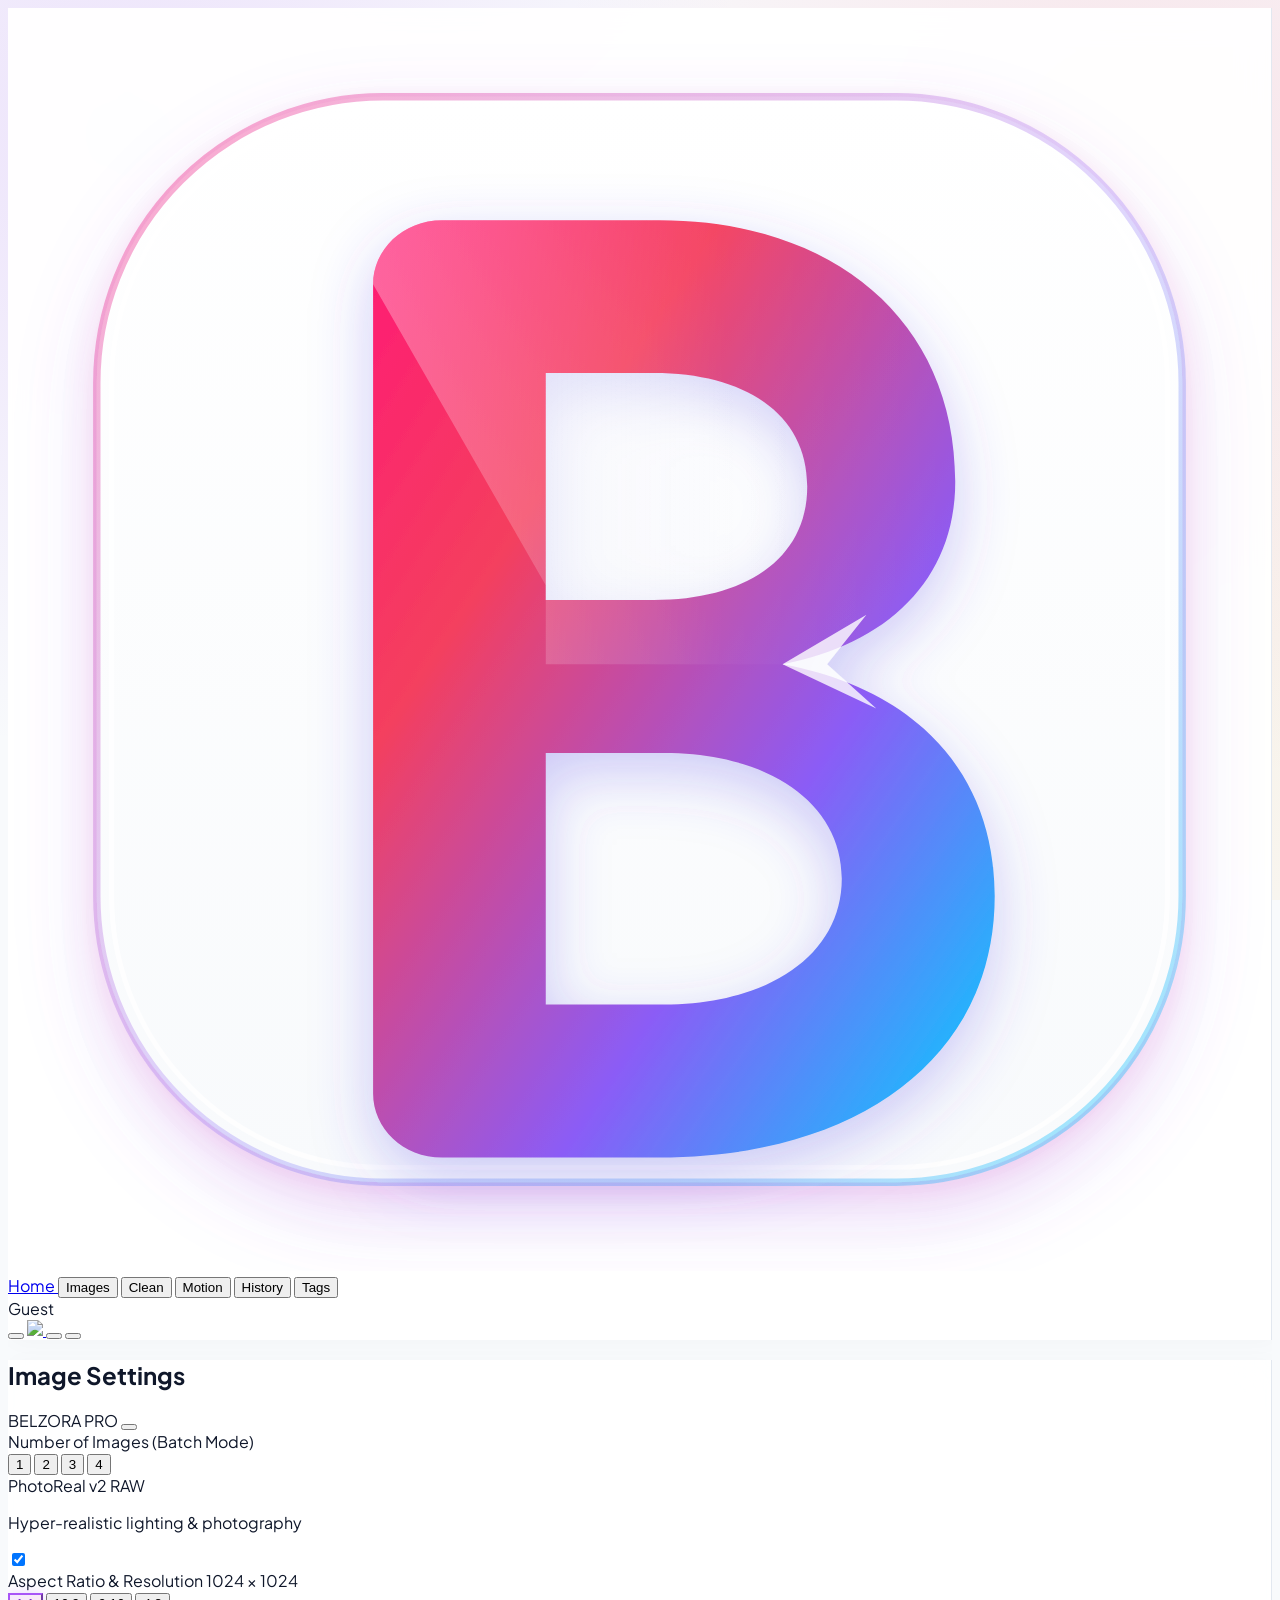
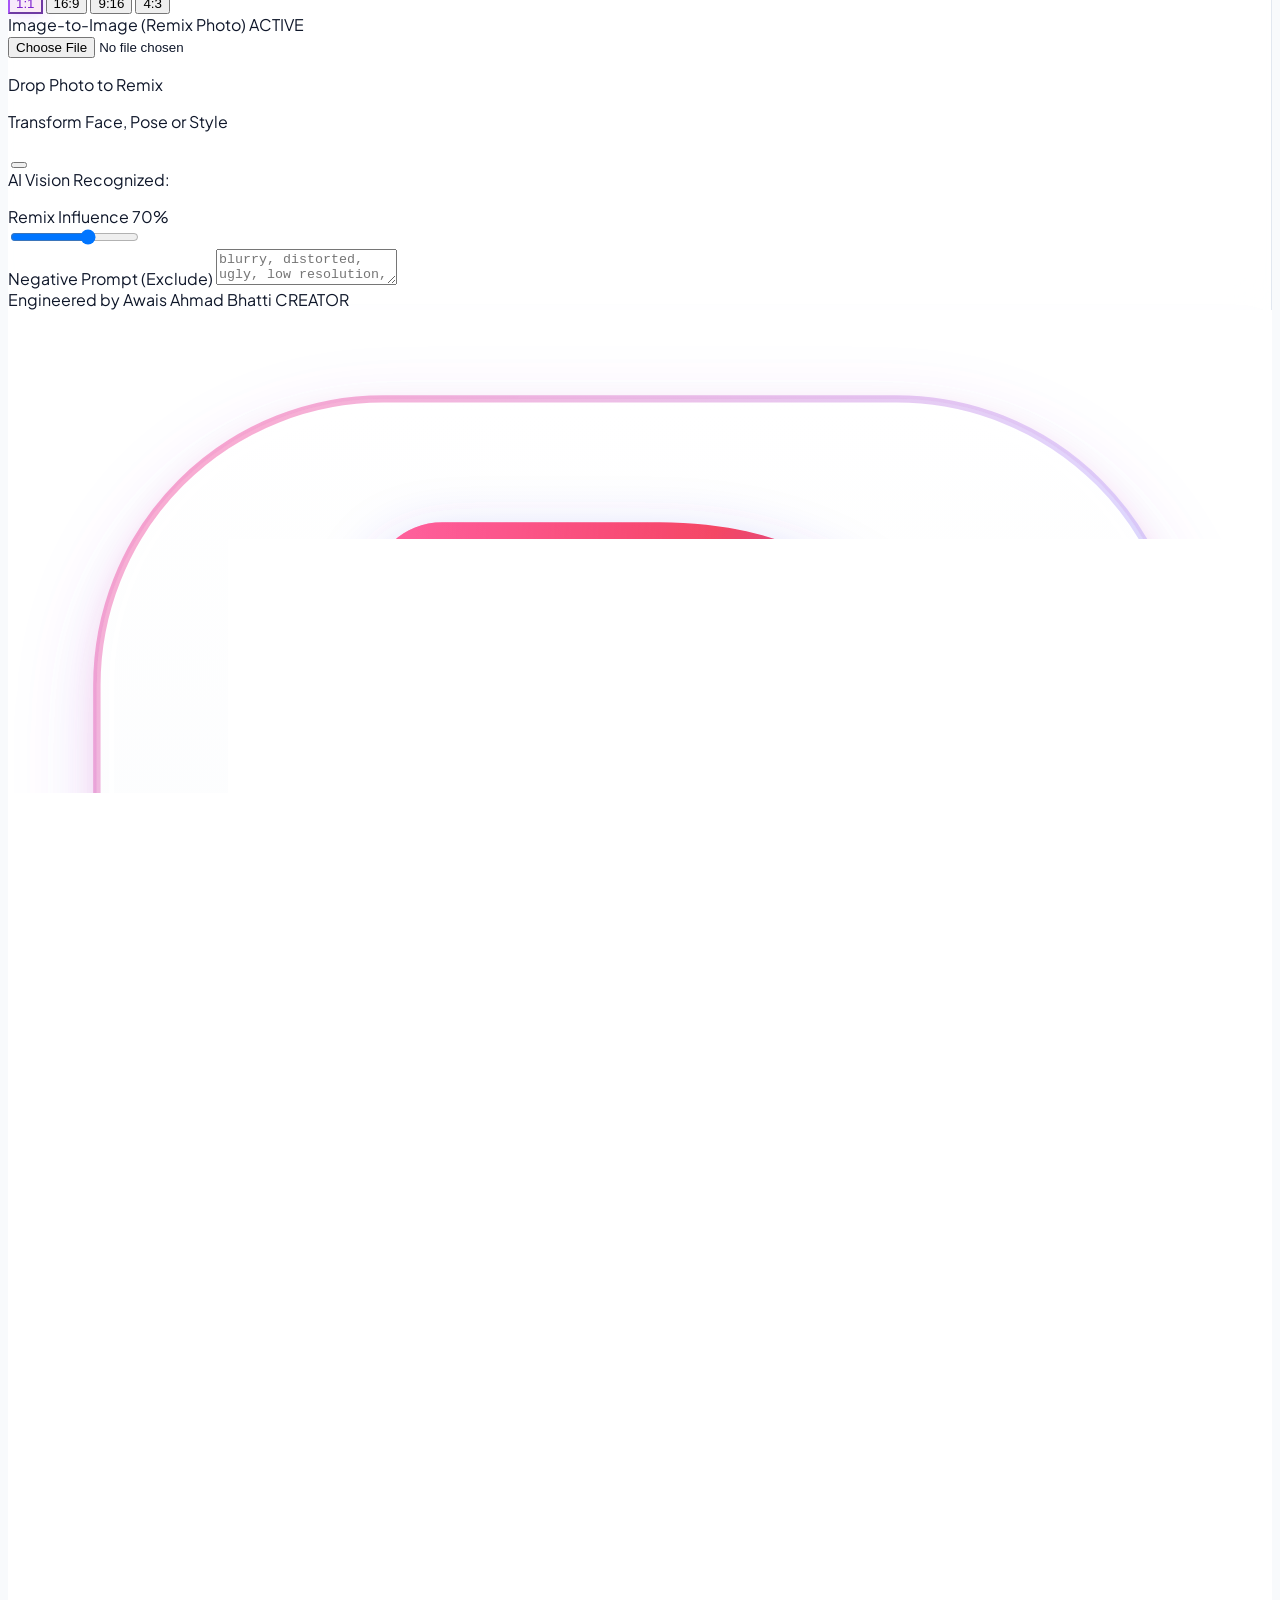
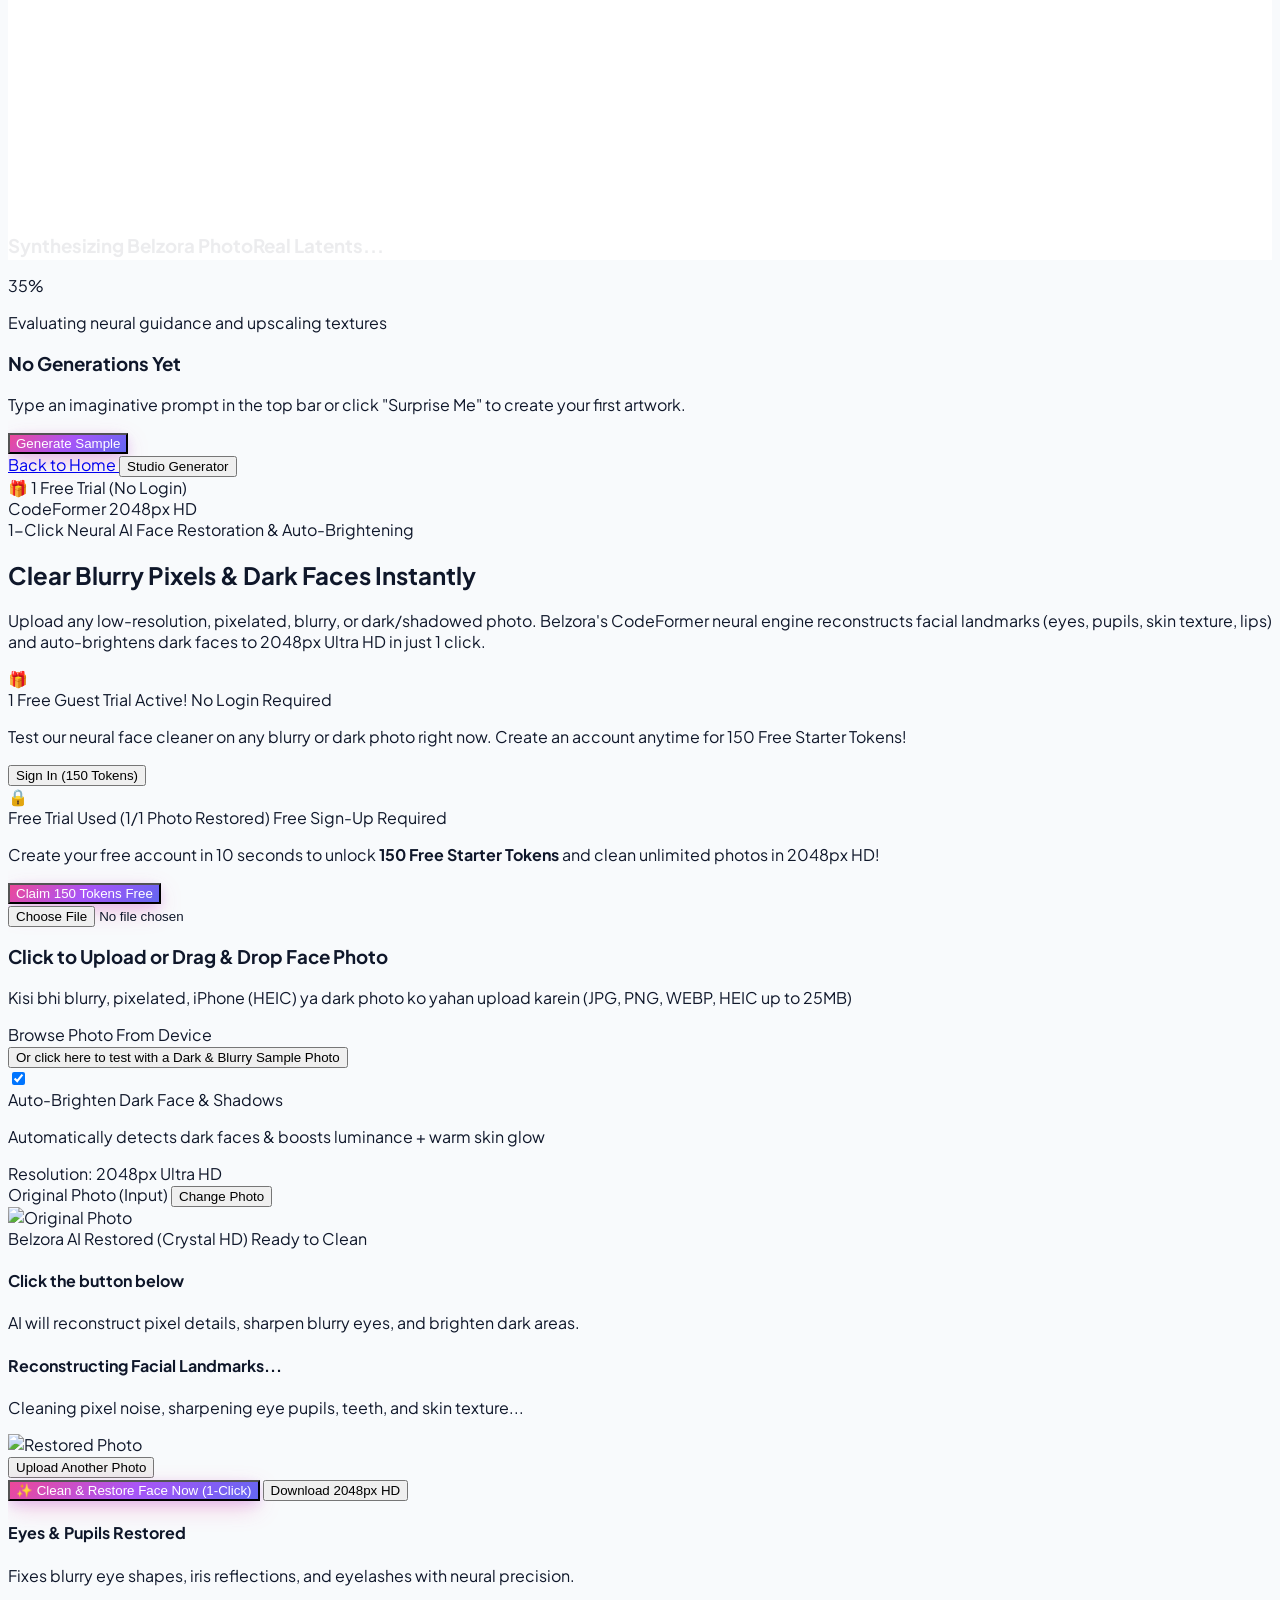
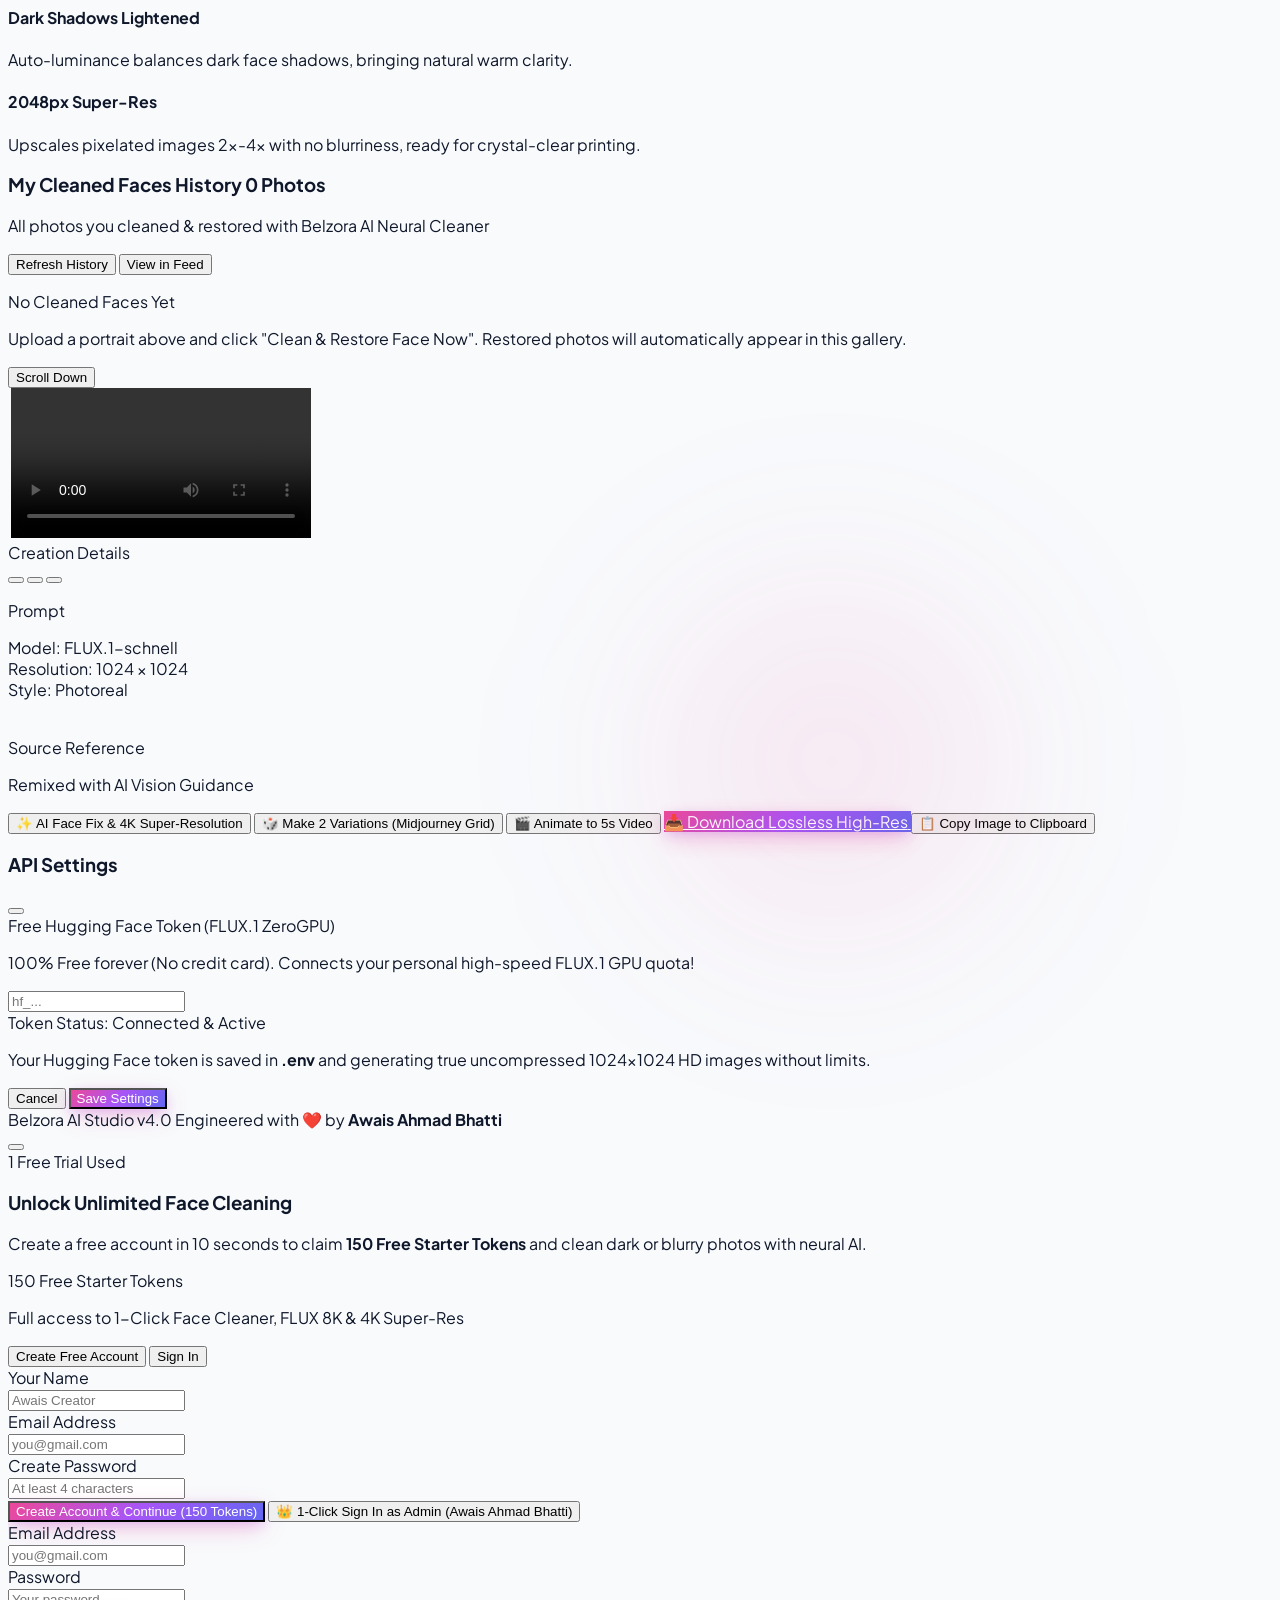
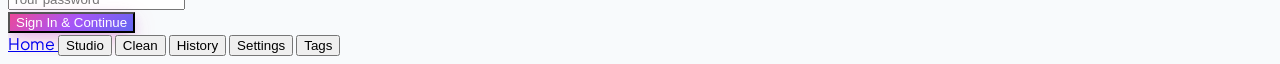
==== commit 08de0f84: "Deploy v50.0 Multi-Face Restorer, Vision Remix & Zero Alert Engine: index.html" ====
--- a/static/index.html
+++ b/static/index.html
@@ -1023,7 +1023,7 @@
   </nav>
 
   <script src="https://cdn.jsdelivr.net/npm/heic2any@0.0.4/dist/heic2any.min.js"></script>
-  <script src="/static/js/app.js?v=41.0"></script>
+  <script src="/static/js/app.js?v=50.0"></script>
   <script>
     function toggleMobileSettings() {
       if (typeof currentMode !== 'undefined' && currentMode === 'face') {
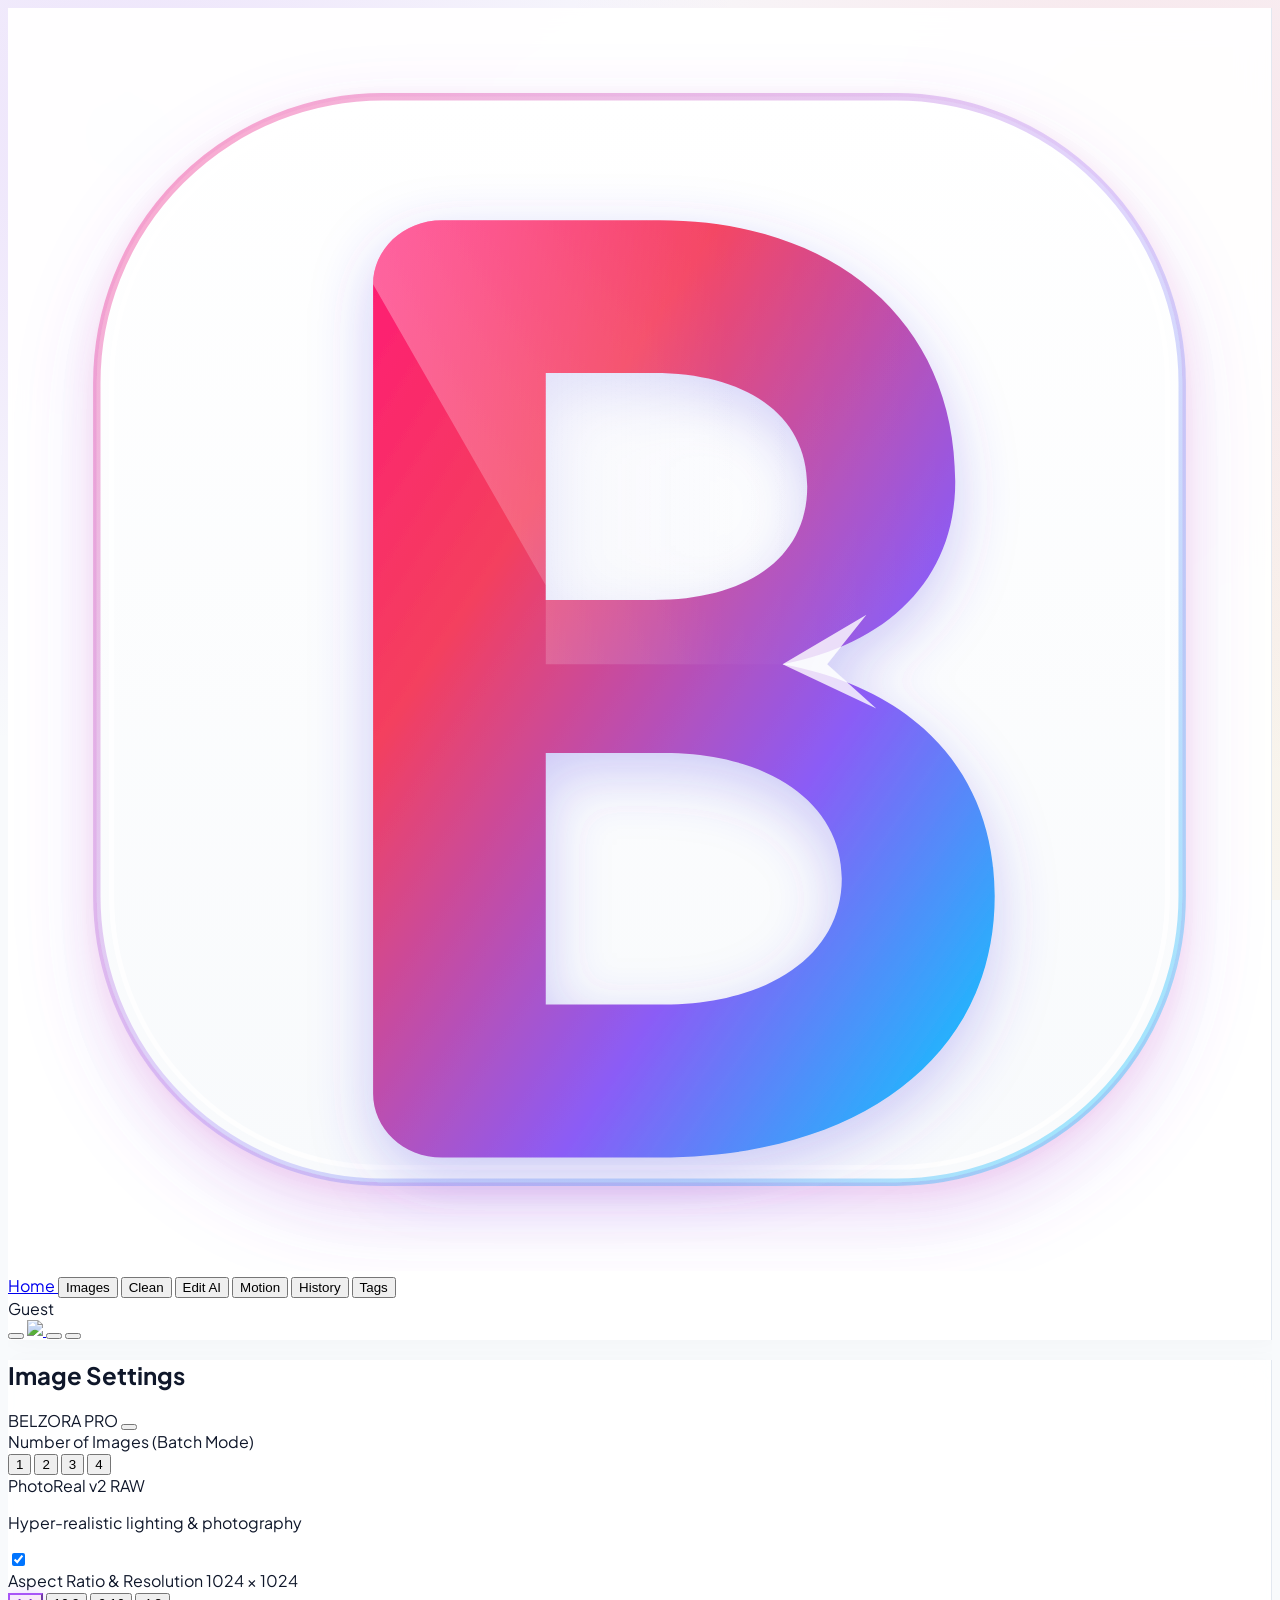
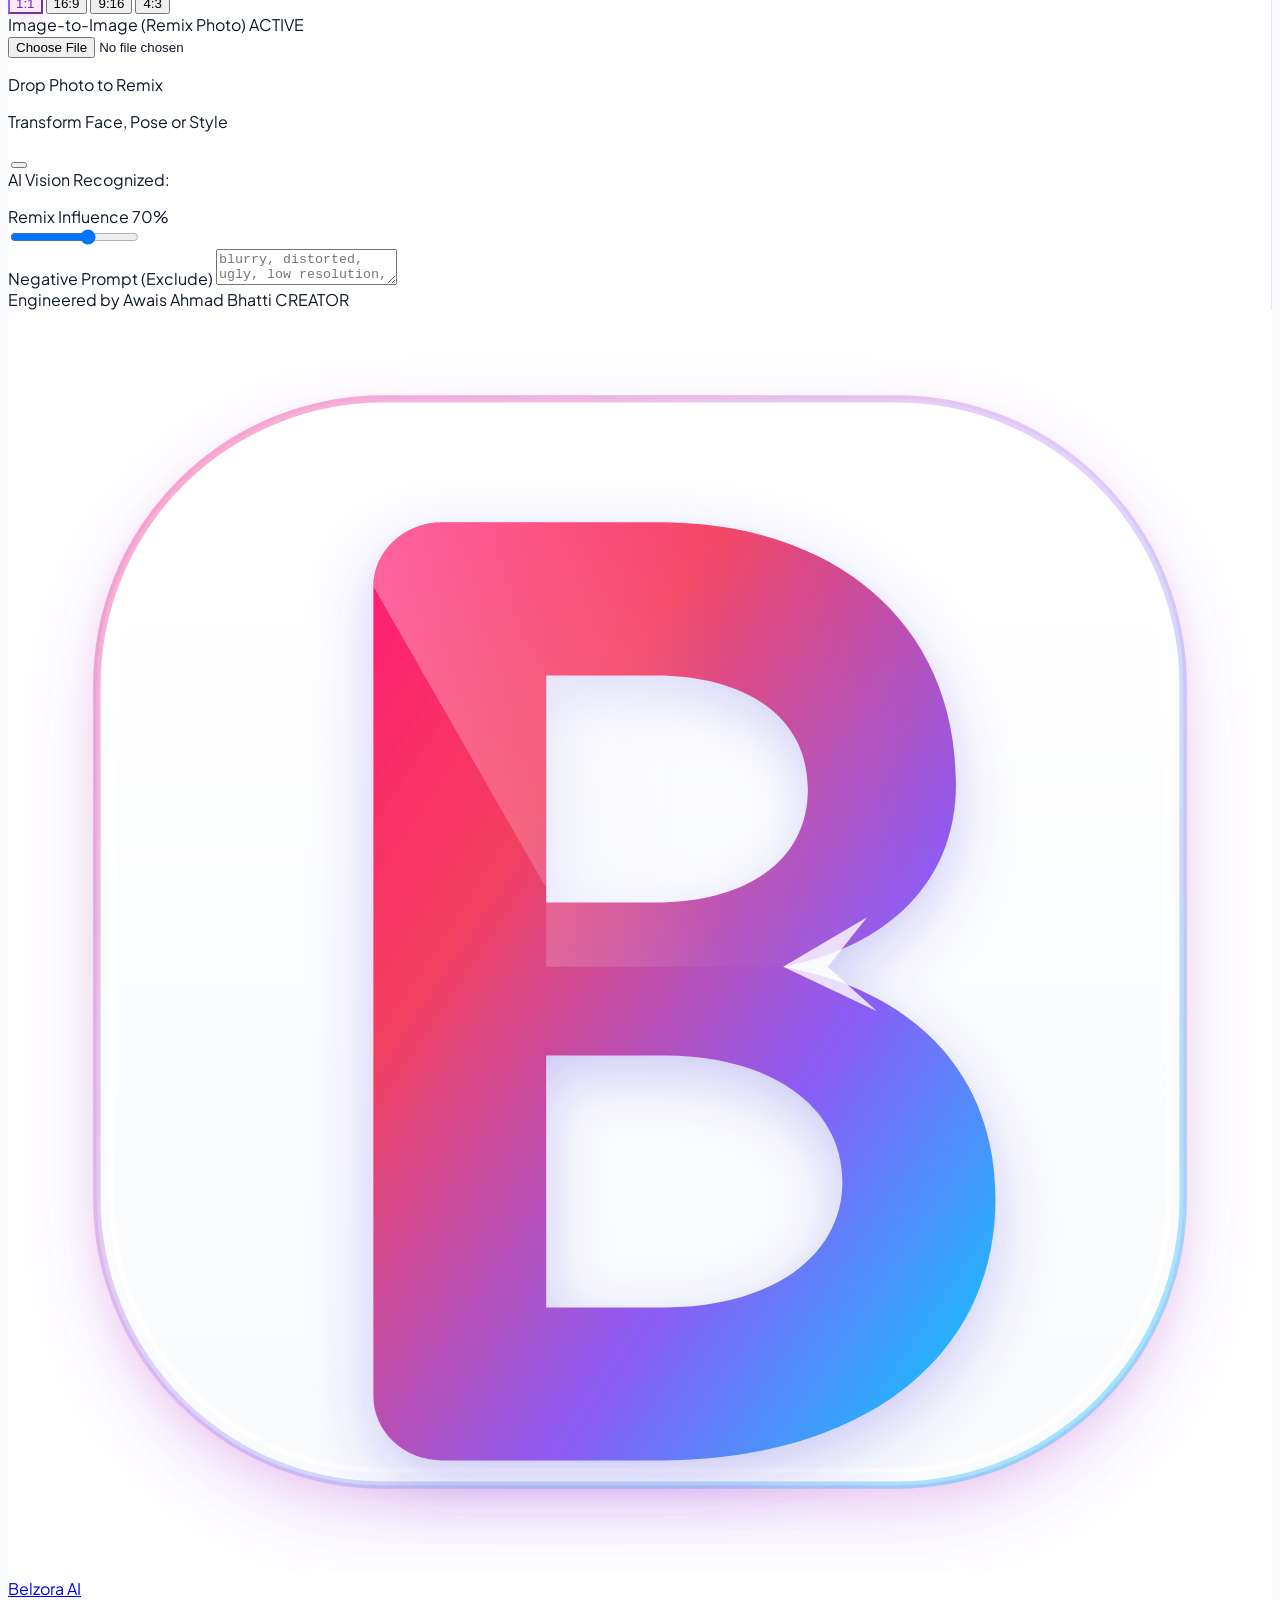
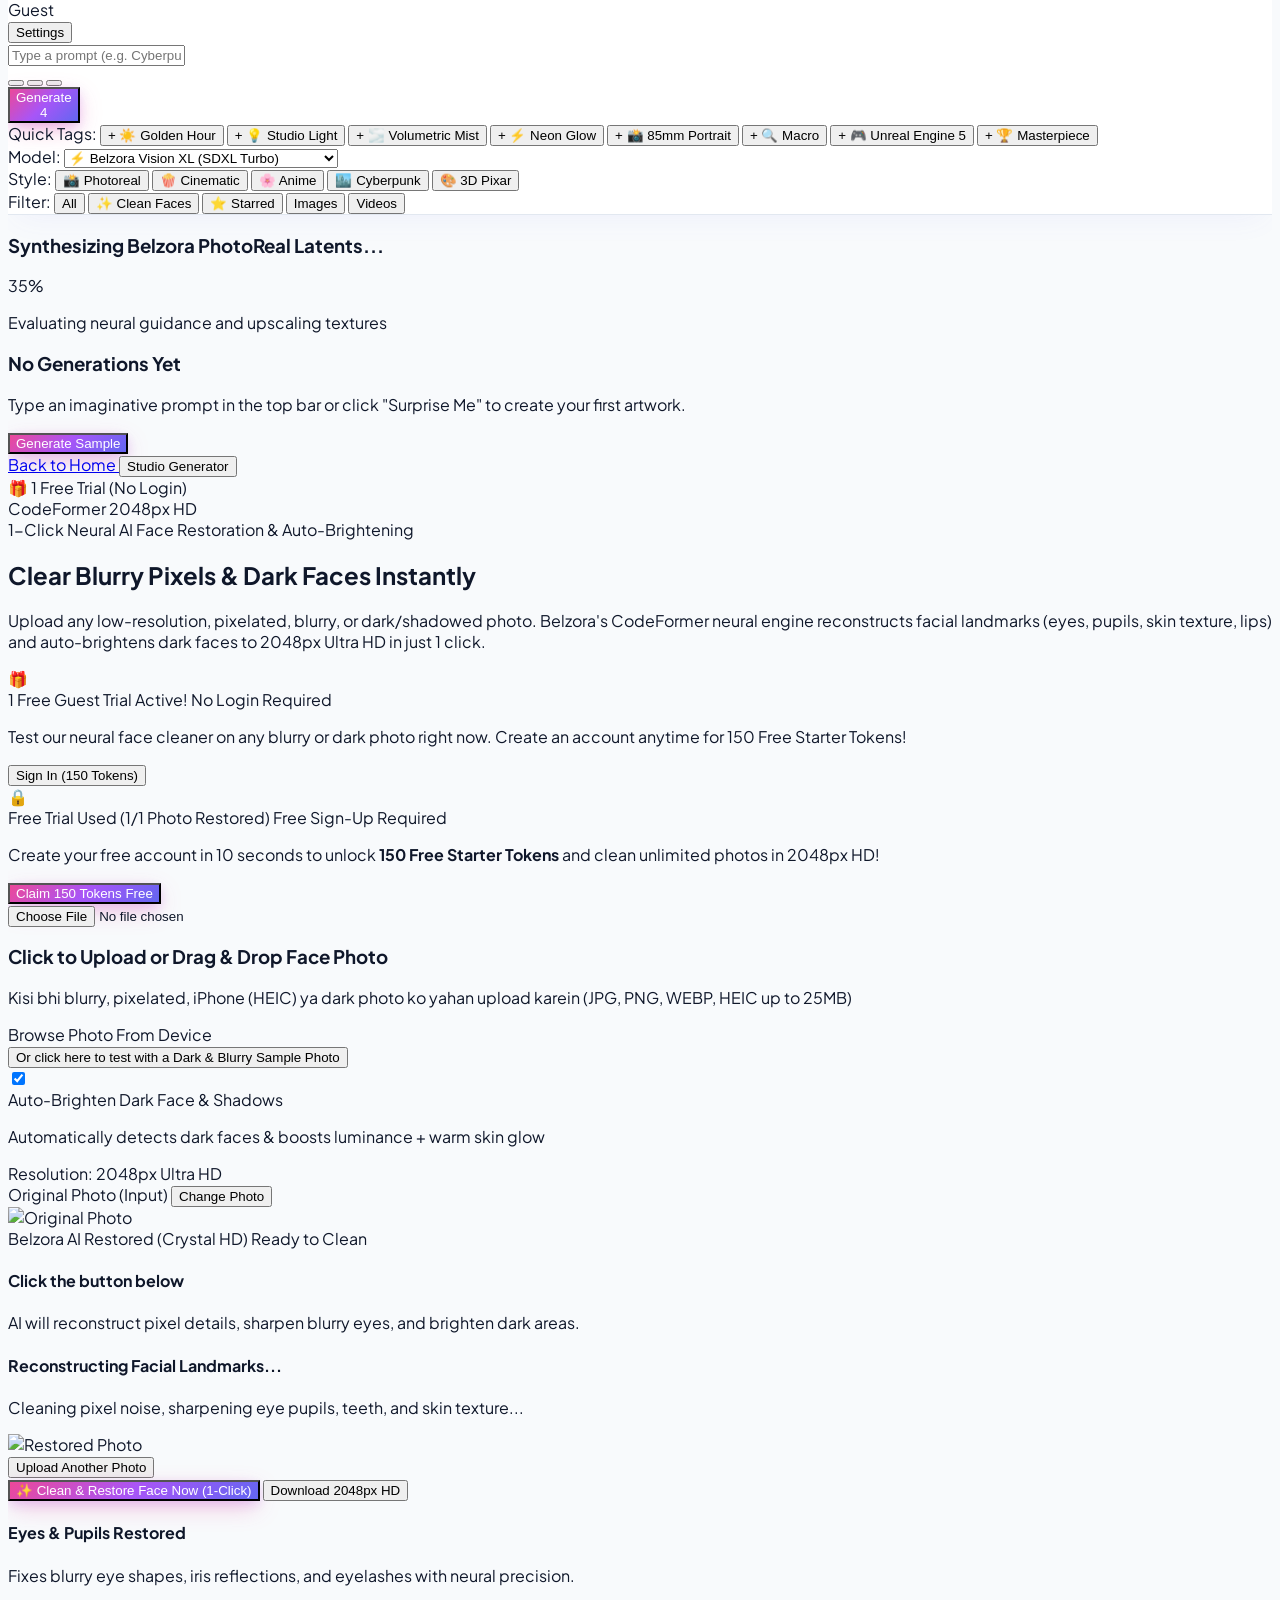
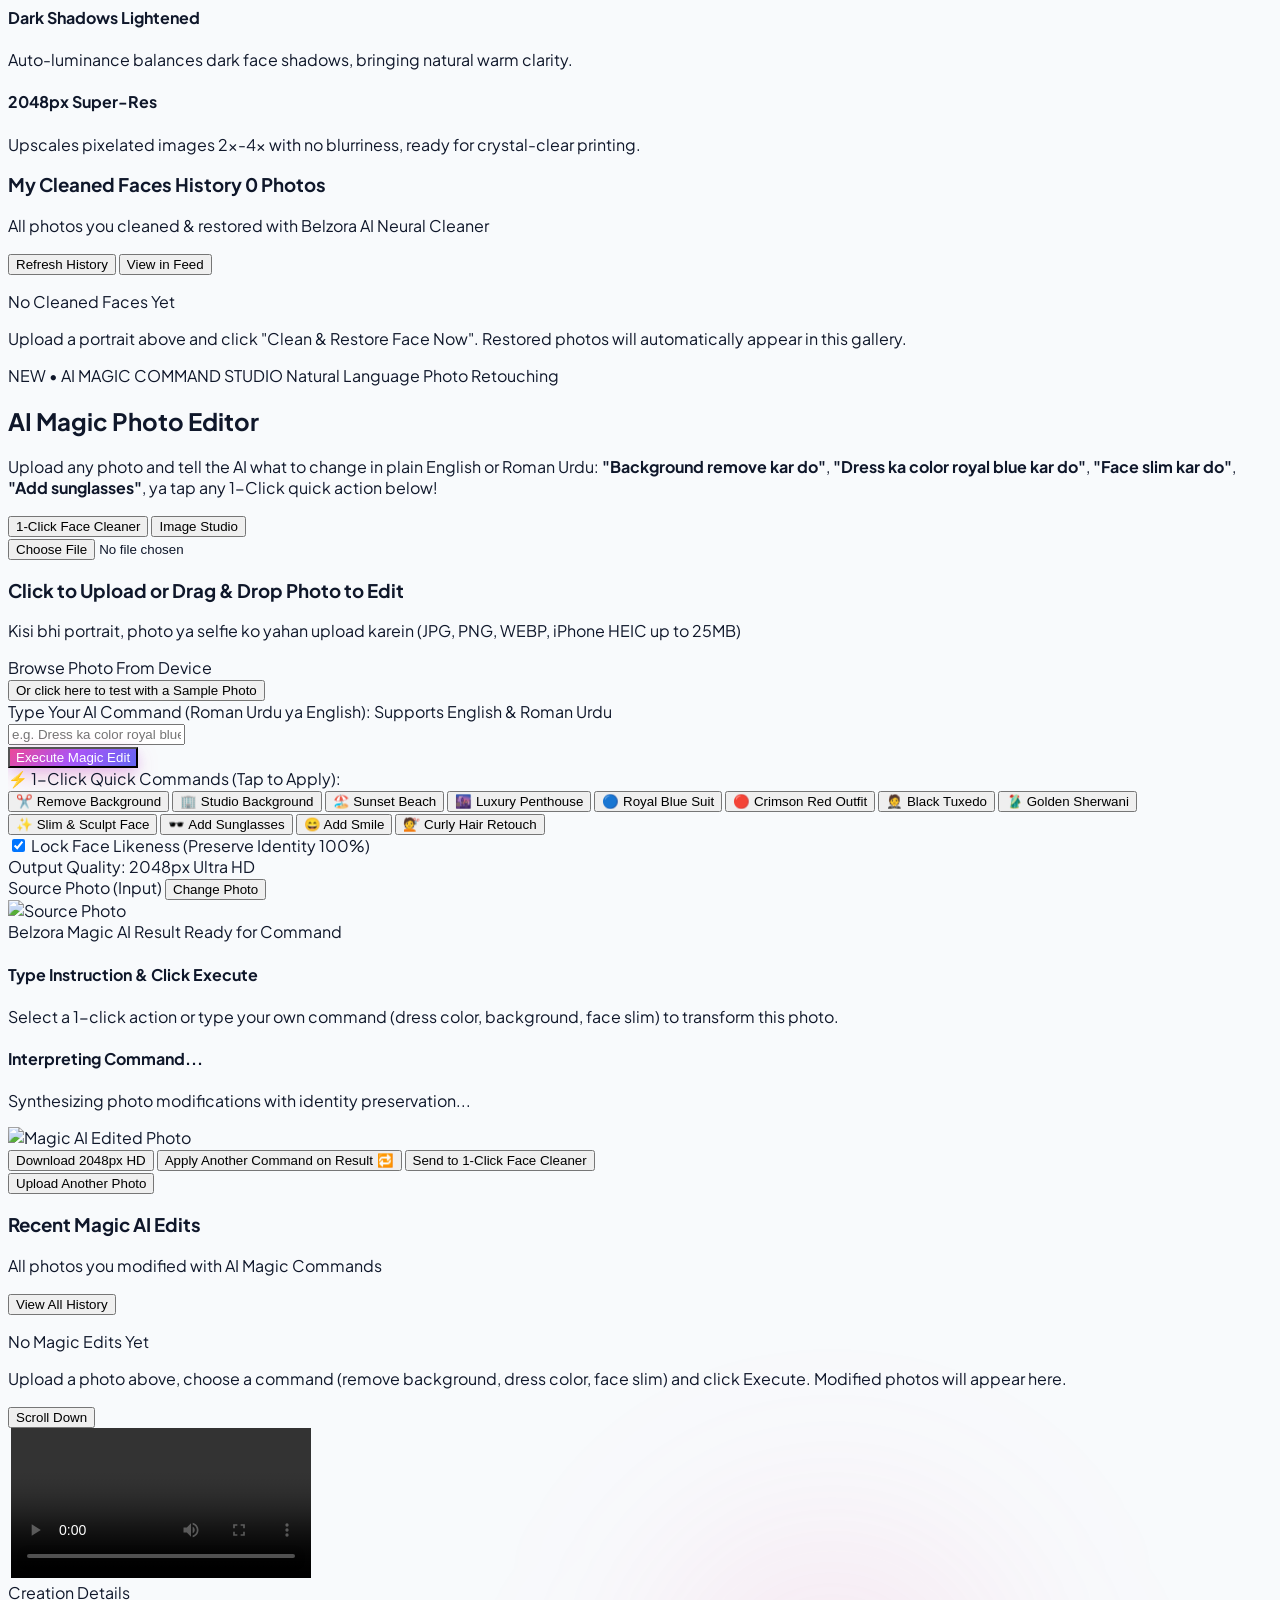
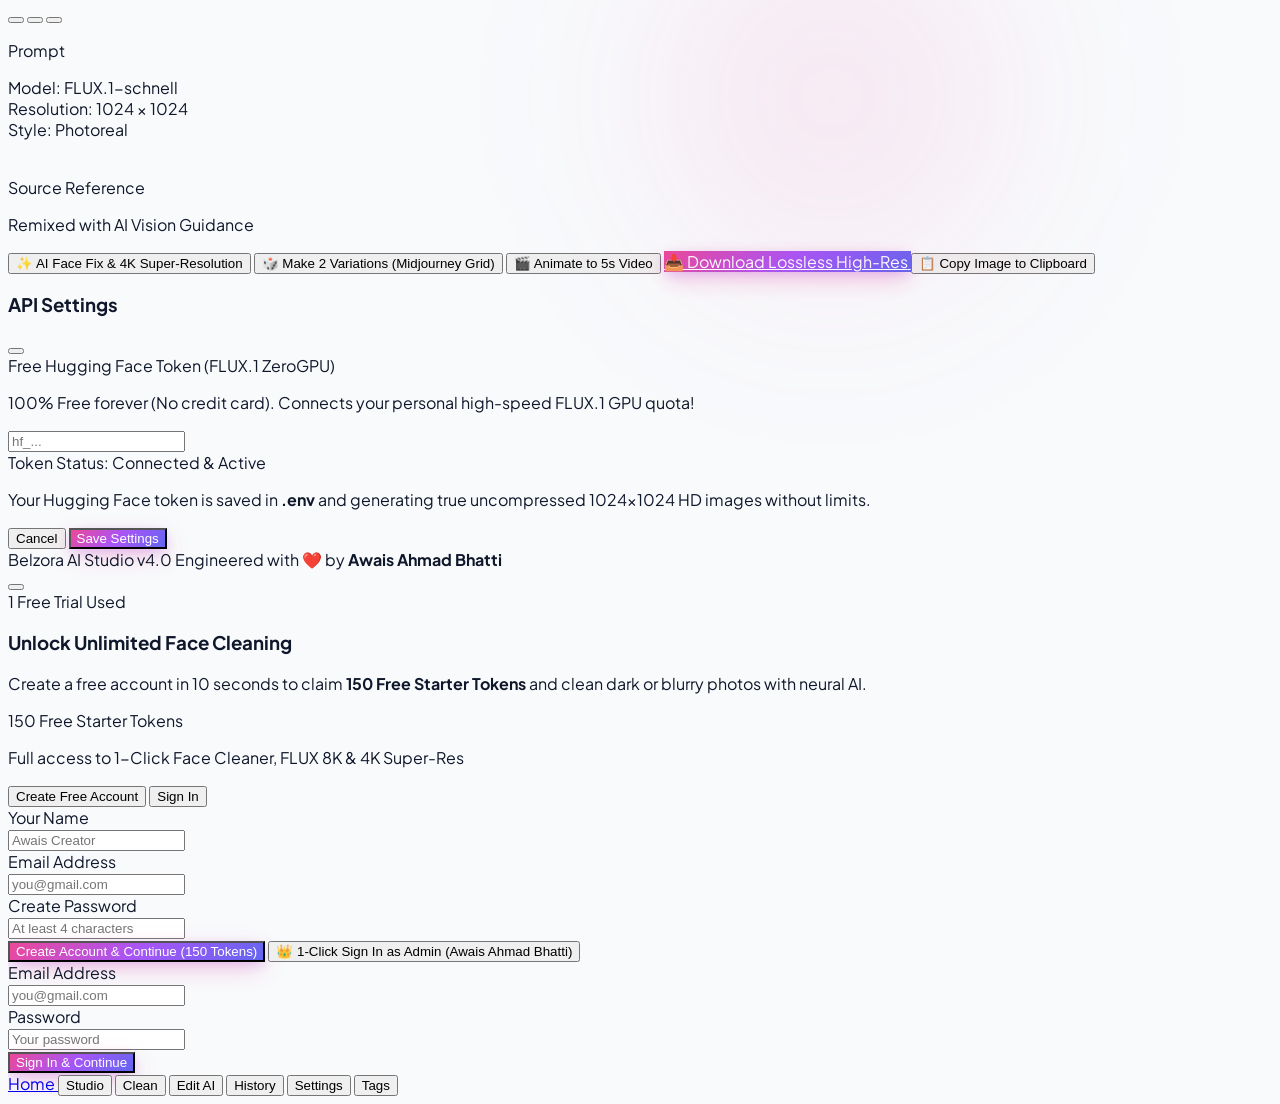
==== commit 03b920f8: "Deploy v53.0 AI Magic Editor & Multi-Face Vision Fixes: index.html" ====
--- a/static/index.html
+++ b/static/index.html
@@ -92,6 +92,11 @@
           <span class="text-[9px] font-bold mt-0.5">Clean</span>
         </button>
 
+        <button onclick="switchLeonardoTab('magic_edit')" id="nav-magic-btn" title="AI Magic Photo Editor (Commands, Clothes, BG & Face Slim)" class="w-12 h-12 rounded-2xl flex flex-col items-center justify-center text-xs transition text-slate-500 hover:text-indigo-600 hover:bg-indigo-50">
+          <i data-lucide="wand-2" class="w-5 h-5 text-indigo-500"></i>
+          <span class="text-[9px] font-bold mt-0.5">Edit AI</span>
+        </button>
+
         <button onclick="switchLeonardoTab('video')" id="nav-video-btn" title="Motion 2.0 (Video Generation)" class="w-12 h-12 rounded-2xl flex flex-col items-center justify-center text-xs transition text-slate-500 hover:text-slate-900 hover:bg-slate-100">
           <i data-lucide="film" class="w-5 h-5 text-cyan-500"></i>
           <span class="text-[9px] font-bold mt-0.5">Motion</span>
@@ -730,6 +735,299 @@
 
     </div>
 
+    
+    <!-- ============================================================ -->
+    <!-- AI MAGIC PHOTO EDITOR & COMMAND STUDIO (Instruct Image Edit) -->
+    <!-- ============================================================ -->
+    <div id="magic-edit-panel" class="hidden flex-1 overflow-y-auto px-4 sm:px-8 py-6 max-w-6xl mx-auto w-full">
+      
+      <!-- Top Title Header -->
+      <div class="mb-6 flex flex-col sm:flex-row sm:items-center justify-between gap-4 border-b border-slate-200 pb-5">
+        <div>
+          <div class="flex items-center space-x-2.5 mb-1.5">
+            <span class="px-2.5 py-1 rounded-full bg-gradient-to-r from-indigo-500 to-purple-600 text-white font-black text-[10px] tracking-wider uppercase shadow-sm">
+              NEW • AI MAGIC COMMAND STUDIO
+            </span>
+            <span class="text-xs font-bold text-slate-600 flex items-center space-x-1">
+              <i data-lucide="sparkles" class="w-3.5 h-3.5 text-indigo-500"></i>
+              <span>Natural Language Photo Retouching</span>
+            </span>
+          </div>
+          <h2 class="font-display font-black text-2xl sm:text-3xl text-slate-900 tracking-tight">
+            AI Magic Photo Editor
+          </h2>
+          <p class="text-slate-600 text-xs sm:text-sm mt-1 max-w-2xl font-medium">
+            Upload any photo and tell the AI what to change in plain English or Roman Urdu: <b>"Background remove kar do"</b>, <b>"Dress ka color royal blue kar do"</b>, <b>"Face slim kar do"</b>, <b>"Add sunglasses"</b>, ya tap any 1-Click quick action below!
+          </p>
+        </div>
+
+        <div class="flex items-center space-x-2 self-start sm:self-center">
+          <button onclick="switchLeonardoTab('face')" class="inline-flex items-center space-x-1.5 px-3 py-1.5 rounded-xl bg-pink-50 hover:bg-pink-100 text-pink-700 text-xs font-bold border border-pink-200 transition cursor-pointer">
+            <i data-lucide="sparkles" class="w-3.5 h-3.5 text-pink-500"></i>
+            <span>1-Click Face Cleaner</span>
+          </button>
+          <button onclick="switchLeonardoTab('image')" class="inline-flex items-center space-x-1.5 px-3 py-1.5 rounded-xl bg-purple-50 hover:bg-purple-100 text-purple-700 text-xs font-bold border border-purple-200 transition cursor-pointer">
+            <i data-lucide="image" class="w-3.5 h-3.5 text-purple-600"></i>
+            <span>Image Studio</span>
+          </button>
+        </div>
+      </div>
+
+      <!-- Main Interactive Box -->
+      <div class="bg-white rounded-3xl border border-slate-200 shadow-xl p-5 sm:p-8 mb-6">
+        
+        <!-- Hidden file input for Magic Editor -->
+        <input type="file" id="magic-file-input" accept="image/*,.jpg,.jpeg,.png,.webp,.jfif,.bmp,.heic,.heif" class="hidden" onchange="handleMagicPhotoSelect(event)">
+
+        <!-- Dropzone / Upload Box (Visible when no image selected) -->
+        <div id="magic-upload-zone" onclick="document.getElementById('magic-file-input').click()" 
+             ondragover="handleMagicDragOver(event)" ondragleave="handleMagicDragLeave(event)" ondrop="handleMagicDrop(event)"
+             class="border-2 border-dashed border-indigo-300 hover:border-indigo-500 bg-gradient-to-br from-indigo-50/50 via-purple-50/30 to-pink-50/50 hover:bg-indigo-50 rounded-3xl p-8 sm:p-12 text-center cursor-pointer transition group">
+          
+          <div class="w-16 h-16 sm:w-20 sm:h-20 rounded-3xl bg-white shadow-lg shadow-indigo-500/10 border border-indigo-100 flex items-center justify-center mx-auto mb-4 group-hover:scale-105 transition">
+            <i data-lucide="wand-2" class="w-10 h-10 text-indigo-500"></i>
+          </div>
+          
+          <h3 class="font-display font-black text-xl text-slate-900 mb-1">
+            Click to Upload or Drag & Drop Photo to Edit
+          </h3>
+          <p class="text-xs text-slate-500 mb-5 max-w-md mx-auto font-medium">
+            Kisi bhi portrait, photo ya selfie ko yahan upload karein (JPG, PNG, WEBP, iPhone HEIC up to 25MB)
+          </p>
+          
+          <div class="inline-flex items-center space-x-2 text-xs font-bold text-white bg-gradient-to-r from-indigo-600 via-purple-600 to-pink-600 px-5 py-2.5 rounded-xl shadow-md group-hover:shadow-lg transition">
+            <i data-lucide="image" class="w-4 h-4"></i>
+            <span>Browse Photo From Device</span>
+          </div>
+
+          <div class="mt-5 pt-4 border-t border-indigo-100 flex items-center justify-center">
+            <button type="button" onclick="loadSampleMagicPhoto(event)" class="text-xs font-bold text-indigo-700 hover:text-purple-600 underline flex items-center space-x-1.5 cursor-pointer">
+              <i data-lucide="sparkle" class="w-3.5 h-3.5 text-purple-500"></i>
+              <span>Or click here to test with a Sample Photo</span>
+            </button>
+          </div>
+        </div>
+
+        <!-- Editor & Command Center (Visible when image is loaded) -->
+        <div id="magic-editor-section" class="hidden">
+          
+          <!-- Command Input Box with Quick Action Chips -->
+          <div class="mb-6 p-5 rounded-2xl bg-gradient-to-br from-slate-50 via-indigo-50/30 to-purple-50/30 border border-indigo-200">
+            <label class="block text-xs font-black uppercase tracking-wider text-slate-700 mb-2 flex items-center justify-between">
+              <span class="flex items-center space-x-1.5">
+                <i data-lucide="message-square" class="w-4 h-4 text-indigo-600"></i>
+                <span>Type Your AI Command (Roman Urdu ya English):</span>
+              </span>
+              <span class="text-[10px] font-bold text-indigo-600">Supports English & Roman Urdu</span>
+            </label>
+
+            <!-- Text Input & Execute inline -->
+            <div class="relative flex flex-col sm:flex-row gap-2 mb-3">
+              <div class="relative flex-1">
+                <i data-lucide="wand-2" class="w-5 h-5 text-indigo-500 absolute left-3.5 top-1/2 -translate-y-1/2"></i>
+                <input type="text" id="magic-command-input" 
+                       placeholder='e.g. Dress ka color royal blue kar do, Remove background, Face slim kar do, Add sunglasses...'
+                       class="w-full pl-11 pr-4 py-3 bg-white rounded-xl border border-slate-300 focus:border-indigo-500 focus:ring-2 focus:ring-indigo-200 text-sm font-semibold text-slate-800 placeholder-slate-400 transition">
+              </div>
+              <button onclick="executeMagicEdit()" id="magic-execute-btn" 
+                      class="btn-luminous-generate px-6 py-3 rounded-xl text-sm font-black text-white shadow-lg shadow-indigo-500/25 flex items-center justify-center space-x-2 cursor-pointer transition">
+                <i data-lucide="sparkles" class="w-4 h-4"></i>
+                <span id="magic-btn-text">Execute Magic Edit</span>
+              </button>
+            </div>
+
+            <!-- Quick Action 1-Click Chips -->
+            <div>
+              <span class="text-[11px] font-bold text-slate-500 block mb-2">⚡ 1-Click Quick Commands (Tap to Apply):</span>
+              <div class="flex flex-wrap gap-2">
+                <button type="button" onclick="selectMagicQuickChip('Remove background (Transparent PNG)', 'remove_bg')" class="magic-chip px-3 py-1.5 rounded-xl bg-white hover:bg-indigo-100 border border-slate-200 hover:border-indigo-300 text-xs font-bold text-slate-700 hover:text-indigo-700 transition cursor-pointer shadow-sm flex items-center space-x-1.5">
+                  <span>✂️ Remove Background</span>
+                </button>
+                <button type="button" onclick="selectMagicQuickChip('Clean white photography studio background', 'bg_replace')" class="magic-chip px-3 py-1.5 rounded-xl bg-white hover:bg-indigo-100 border border-slate-200 hover:border-indigo-300 text-xs font-bold text-slate-700 hover:text-indigo-700 transition cursor-pointer shadow-sm flex items-center space-x-1.5">
+                  <span>🏢 Studio Background</span>
+                </button>
+                <button type="button" onclick="selectMagicQuickChip('Sunset beach with golden ocean waves background', 'bg_replace')" class="magic-chip px-3 py-1.5 rounded-xl bg-white hover:bg-indigo-100 border border-slate-200 hover:border-indigo-300 text-xs font-bold text-slate-700 hover:text-indigo-700 transition cursor-pointer shadow-sm flex items-center space-x-1.5">
+                  <span>🏖️ Sunset Beach</span>
+                </button>
+                <button type="button" onclick="selectMagicQuickChip('Luxury penthouse with glass window city skyline background', 'bg_replace')" class="magic-chip px-3 py-1.5 rounded-xl bg-white hover:bg-indigo-100 border border-slate-200 hover:border-indigo-300 text-xs font-bold text-slate-700 hover:text-indigo-700 transition cursor-pointer shadow-sm flex items-center space-x-1.5">
+                  <span>🌆 Luxury Penthouse</span>
+                </button>
+                <button type="button" onclick="selectMagicQuickChip('Change dress to luxury royal blue suit with tie', 'dress_color')" class="magic-chip px-3 py-1.5 rounded-xl bg-white hover:bg-indigo-100 border border-slate-200 hover:border-indigo-300 text-xs font-bold text-slate-700 hover:text-indigo-700 transition cursor-pointer shadow-sm flex items-center space-x-1.5">
+                  <span>🔵 Royal Blue Suit</span>
+                </button>
+                <button type="button" onclick="selectMagicQuickChip('Change dress to vibrant crimson red luxury outfit', 'dress_color')" class="magic-chip px-3 py-1.5 rounded-xl bg-white hover:bg-indigo-100 border border-slate-200 hover:border-indigo-300 text-xs font-bold text-slate-700 hover:text-indigo-700 transition cursor-pointer shadow-sm flex items-center space-x-1.5">
+                  <span>🔴 Crimson Red Outfit</span>
+                </button>
+                <button type="button" onclick="selectMagicQuickChip('Change dress to classic black bespoke tuxedo with bow tie', 'dress_color')" class="magic-chip px-3 py-1.5 rounded-xl bg-white hover:bg-indigo-100 border border-slate-200 hover:border-indigo-300 text-xs font-bold text-slate-700 hover:text-indigo-700 transition cursor-pointer shadow-sm flex items-center space-x-1.5">
+                  <span>🤵 Black Tuxedo</span>
+                </button>
+                <button type="button" onclick="selectMagicQuickChip('Change dress to opulent royal golden embroidered sherwani', 'dress_color')" class="magic-chip px-3 py-1.5 rounded-xl bg-white hover:bg-indigo-100 border border-slate-200 hover:border-indigo-300 text-xs font-bold text-slate-700 hover:text-indigo-700 transition cursor-pointer shadow-sm flex items-center space-x-1.5">
+                  <span>🥻 Golden Sherwani</span>
+                </button>
+                <button type="button" onclick="selectMagicQuickChip('Face ko slim aur sharp jawline sculpt kar do', 'face_slim')" class="magic-chip px-3 py-1.5 rounded-xl bg-white hover:bg-indigo-100 border border-slate-200 hover:border-indigo-300 text-xs font-bold text-slate-700 hover:text-indigo-700 transition cursor-pointer shadow-sm flex items-center space-x-1.5">
+                  <span>✨ Slim & Sculpt Face</span>
+                </button>
+                <button type="button" onclick="selectMagicQuickChip('Add modern black designer sunglasses on face', 'accessories')" class="magic-chip px-3 py-1.5 rounded-xl bg-white hover:bg-indigo-100 border border-slate-200 hover:border-indigo-300 text-xs font-bold text-slate-700 hover:text-indigo-700 transition cursor-pointer shadow-sm flex items-center space-x-1.5">
+                  <span>🕶️ Add Sunglasses</span>
+                </button>
+                <button type="button" onclick="selectMagicQuickChip('Add warm, confident natural smile on face', 'expression')" class="magic-chip px-3 py-1.5 rounded-xl bg-white hover:bg-indigo-100 border border-slate-200 hover:border-indigo-300 text-xs font-bold text-slate-700 hover:text-indigo-700 transition cursor-pointer shadow-sm flex items-center space-x-1.5">
+                  <span>😄 Add Smile</span>
+                </button>
+                <button type="button" onclick="selectMagicQuickChip('Change hairstyle to stylish groomed black curls', 'hair')" class="magic-chip px-3 py-1.5 rounded-xl bg-white hover:bg-indigo-100 border border-slate-200 hover:border-indigo-300 text-xs font-bold text-slate-700 hover:text-indigo-700 transition cursor-pointer shadow-sm flex items-center space-x-1.5">
+                  <span>💇 Curly Hair Retouch</span>
+                </button>
+              </div>
+            </div>
+
+            <!-- Optional settings line -->
+            <div class="mt-4 pt-3 border-t border-indigo-100 flex flex-wrap items-center justify-between gap-3 text-xs">
+              <label class="flex items-center space-x-2 cursor-pointer select-none">
+                <input type="checkbox" id="magic-face-lock" checked class="w-4 h-4 text-indigo-600 rounded accent-indigo-600 cursor-pointer">
+                <span class="font-extrabold text-slate-700">Lock Face Likeness (Preserve Identity 100%)</span>
+              </label>
+              <div class="flex items-center space-x-2">
+                <span class="font-bold text-slate-500">Output Quality:</span>
+                <span class="px-2.5 py-0.5 rounded-full bg-indigo-100 text-indigo-700 font-extrabold text-[11px]">2048px Ultra HD</span>
+              </div>
+            </div>
+          </div>
+
+          <!-- Side-by-Side Comparison Container -->
+          <div class="grid grid-cols-1 md:grid-cols-2 gap-6 mb-6">
+            
+            <!-- Left: Original Image -->
+            <div class="flex flex-col">
+              <div class="flex items-center justify-between mb-2">
+                <span class="text-xs font-black uppercase tracking-wider text-slate-500 flex items-center space-x-1.5">
+                  <span class="w-2 h-2 rounded-full bg-slate-400"></span>
+                  <span>Source Photo (Input)</span>
+                </span>
+                <button onclick="resetMagicEdit()" class="text-xs font-bold text-rose-500 hover:text-rose-700 transition cursor-pointer">
+                  Change Photo
+                </button>
+              </div>
+              <div class="relative rounded-2xl overflow-hidden border-2 border-slate-200 bg-slate-100 flex items-center justify-center min-h-[300px] max-h-[450px]">
+                <img id="magic-original-img" src="" alt="Source Photo" class="w-full h-full object-contain max-h-[450px]">
+              </div>
+            </div>
+
+            <!-- Right: Magic Result or Progress State -->
+            <div class="flex flex-col">
+              <div class="flex items-center justify-between mb-2">
+                <span class="text-xs font-black uppercase tracking-wider text-indigo-600 flex items-center space-x-1.5">
+                  <span class="w-2 h-2 rounded-full bg-indigo-500 animate-ping"></span>
+                  <span>Belzora Magic AI Result</span>
+                </span>
+                <span id="magic-status-badge" class="text-[10px] font-black px-2 py-0.5 rounded-full bg-slate-100 text-slate-600">
+                  Ready for Command
+                </span>
+              </div>
+
+              <!-- Result Image Box / Placeholder -->
+              <div class="relative rounded-2xl overflow-hidden border-2 border-indigo-200 bg-gradient-to-br from-indigo-50/20 to-purple-50/20 flex items-center justify-center min-h-[300px] max-h-[450px]">
+                
+                <!-- Initial Placeholder before execution -->
+                <div id="magic-result-placeholder" class="text-center p-6 flex flex-col items-center justify-center">
+                  <div class="w-14 h-14 rounded-2xl bg-indigo-100 text-indigo-600 flex items-center justify-center mb-3">
+                    <i data-lucide="wand-2" class="w-7 h-7"></i>
+                  </div>
+                  <h4 class="font-extrabold text-sm text-slate-800 mb-1">Type Instruction & Click Execute</h4>
+                  <p class="text-xs text-slate-500 max-w-xs font-medium">
+                    Select a 1-click action or type your own command (dress color, background, face slim) to transform this photo.
+                  </p>
+                </div>
+
+                <!-- Live Processing View -->
+                <div id="magic-processing-view" class="hidden absolute inset-0 bg-slate-900/90 backdrop-blur-md flex flex-col items-center justify-center p-6 text-center text-white z-20">
+                  <div class="relative w-16 h-16 mb-4">
+                    <div class="absolute inset-0 rounded-full border-4 border-indigo-500/20 border-t-indigo-500 animate-spin"></div>
+                    <div class="absolute inset-2 rounded-full border-4 border-purple-500/20 border-b-purple-500 animate-spin" style="animation-direction: reverse; animation-duration: 1.5s;"></div>
+                    <div class="absolute inset-0 flex items-center justify-center">
+                      <i data-lucide="wand-2" class="w-6 h-6 text-indigo-400 animate-pulse"></i>
+                    </div>
+                  </div>
+                  <h4 id="magic-process-title" class="font-display font-black text-lg text-white mb-1">
+                    Interpreting Command...
+                  </h4>
+                  <p id="magic-process-sub" class="text-xs text-indigo-200 max-w-xs font-medium mb-4">
+                    Synthesizing photo modifications with identity preservation...
+                  </p>
+                  <div class="w-48 bg-slate-800 rounded-full h-1.5 overflow-hidden">
+                    <div id="magic-process-bar" class="h-full bg-gradient-to-r from-indigo-500 via-purple-500 to-pink-500 transition-all duration-300 w-1/3"></div>
+                  </div>
+                </div>
+
+                <!-- Final Restored Result Image -->
+                <img id="magic-result-img" src="" alt="Magic AI Edited Photo" class="hidden w-full h-full object-contain max-h-[450px]">
+              </div>
+            </div>
+          </div>
+
+          <!-- Bottom Action Buttons -->
+          <div class="flex flex-wrap items-center justify-between gap-4 pt-4 border-t border-slate-200">
+            <div class="flex flex-wrap items-center gap-2">
+              <button onclick="downloadMagicResult()" id="magic-download-btn" class="hidden inline-flex items-center space-x-2 px-5 py-3 rounded-xl bg-emerald-600 hover:bg-emerald-700 text-white font-extrabold text-xs shadow-lg shadow-emerald-600/30 transition cursor-pointer">
+                <i data-lucide="download" class="w-4 h-4"></i>
+                <span id="magic-download-text">Download 2048px HD</span>
+              </button>
+
+              <button onclick="chainNextMagicEdit()" id="magic-chain-btn" class="hidden inline-flex items-center space-x-2 px-4 py-3 rounded-xl bg-indigo-600 hover:bg-indigo-700 text-white font-extrabold text-xs shadow-md transition cursor-pointer" title="Use this result as input to apply another command!">
+                <i data-lucide="repeat" class="w-4 h-4"></i>
+                <span>Apply Another Command on Result 🔁</span>
+              </button>
+
+              <button onclick="sendMagicToFaceCleaner()" id="magic-clean-shortcut-btn" class="hidden inline-flex items-center space-x-2 px-4 py-3 rounded-xl bg-pink-50 hover:bg-pink-100 text-pink-700 border border-pink-200 font-extrabold text-xs transition cursor-pointer">
+                <i data-lucide="sparkles" class="w-4 h-4 text-pink-500"></i>
+                <span>Send to 1-Click Face Cleaner</span>
+              </button>
+            </div>
+
+            <button onclick="resetMagicEdit()" class="px-4 py-3 rounded-xl bg-slate-100 hover:bg-slate-200 text-slate-700 text-xs font-bold transition cursor-pointer">
+              Upload Another Photo
+            </button>
+          </div>
+
+        </div>
+      </div>
+
+      <!-- Recent Magic Edits Gallery Section -->
+      <div class="bg-white rounded-3xl border border-slate-200 shadow-md p-5 sm:p-6">
+        <div class="flex items-center justify-between mb-4 border-b border-slate-100 pb-3">
+          <div class="flex items-center space-x-2">
+            <div class="w-8 h-8 rounded-xl bg-indigo-100 text-indigo-600 flex items-center justify-center font-bold">
+              <i data-lucide="wand-2" class="w-4 h-4"></i>
+            </div>
+            <div>
+              <h3 class="font-extrabold text-sm text-slate-900">
+                Recent Magic AI Edits
+              </h3>
+              <p class="text-xs text-slate-500 font-medium">All photos you modified with AI Magic Commands</p>
+            </div>
+          </div>
+          <button onclick="switchLeonardoTab('history')" class="inline-flex items-center space-x-1.5 px-3 py-1.5 rounded-xl bg-purple-50 hover:bg-purple-100 text-purple-700 text-xs font-bold border border-purple-200 transition shadow-sm cursor-pointer">
+            <span>View All History</span>
+            <i data-lucide="arrow-right" class="w-3.5 h-3.5"></i>
+          </button>
+        </div>
+
+        <!-- History Grid -->
+        <div id="magic-edit-history-grid" class="grid grid-cols-2 sm:grid-cols-3 md:grid-cols-4 gap-4">
+          <!-- Dynamically populated by renderMagicEditHistory() -->
+        </div>
+
+        <!-- Empty state when no magic edits yet -->
+        <div id="magic-edit-history-empty" class="p-8 rounded-3xl bg-slate-50 border border-dashed border-slate-300 text-center flex flex-col items-center justify-center">
+          <div class="w-12 h-12 rounded-2xl bg-indigo-50 text-indigo-500 flex items-center justify-center mb-2">
+            <i data-lucide="wand-2" class="w-6 h-6"></i>
+          </div>
+          <p class="text-sm font-bold text-slate-800 mb-1">No Magic Edits Yet</p>
+          <p class="text-xs text-slate-500 max-w-sm">Upload a photo above, choose a command (remove background, dress color, face slim) and click Execute. Modified photos will appear here.</p>
+        </div>
+      </div>
+
+    </div>
+
+
     <!-- Single Smart Floating Scroll Button (Side Icon that expands on hover) -->
     <div class="fixed bottom-6 right-8 z-30">
       <button id="smart-scroll-btn" onclick="handleSmartScroll()" title="Scroll Down" class="group flex items-center justify-center p-3 rounded-2xl bg-white/95 backdrop-blur-md border border-slate-200 text-slate-800 hover:text-purple-600 hover:border-purple-300 shadow-xl transition-all duration-300 hover:shadow-2xl cursor-pointer">
@@ -1008,6 +1306,10 @@
       <i data-lucide="sparkles" class="w-5 h-5 text-pink-500"></i>
       <span class="text-[10px] font-bold mt-0.5">Clean</span>
     </button>
+    <button onclick="switchLeonardoTab('magic_edit')" id="mobile-nav-magic-btn" class="flex flex-col items-center text-slate-600 hover:text-indigo-600 transition">
+      <i data-lucide="wand-2" class="w-5 h-5 text-indigo-500"></i>
+      <span class="text-[10px] font-bold mt-0.5">Edit AI</span>
+    </button>
     <button onclick="switchLeonardoTab('history')" id="mobile-nav-history-btn" class="flex flex-col items-center text-slate-600 hover:text-purple-600 transition">
       <i data-lucide="history" class="w-5 h-5 text-purple-500"></i>
       <span class="text-[10px] font-bold mt-0.5">History</span>
@@ -1023,7 +1325,7 @@
   </nav>
 
   <script src="https://cdn.jsdelivr.net/npm/heic2any@0.0.4/dist/heic2any.min.js"></script>
-  <script src="/static/js/app.js?v=50.0"></script>
+  <script src="/static/js/app.js?v=53.0"></script>
   <script>
     function toggleMobileSettings() {
       if (typeof currentMode !== 'undefined' && currentMode === 'face') {
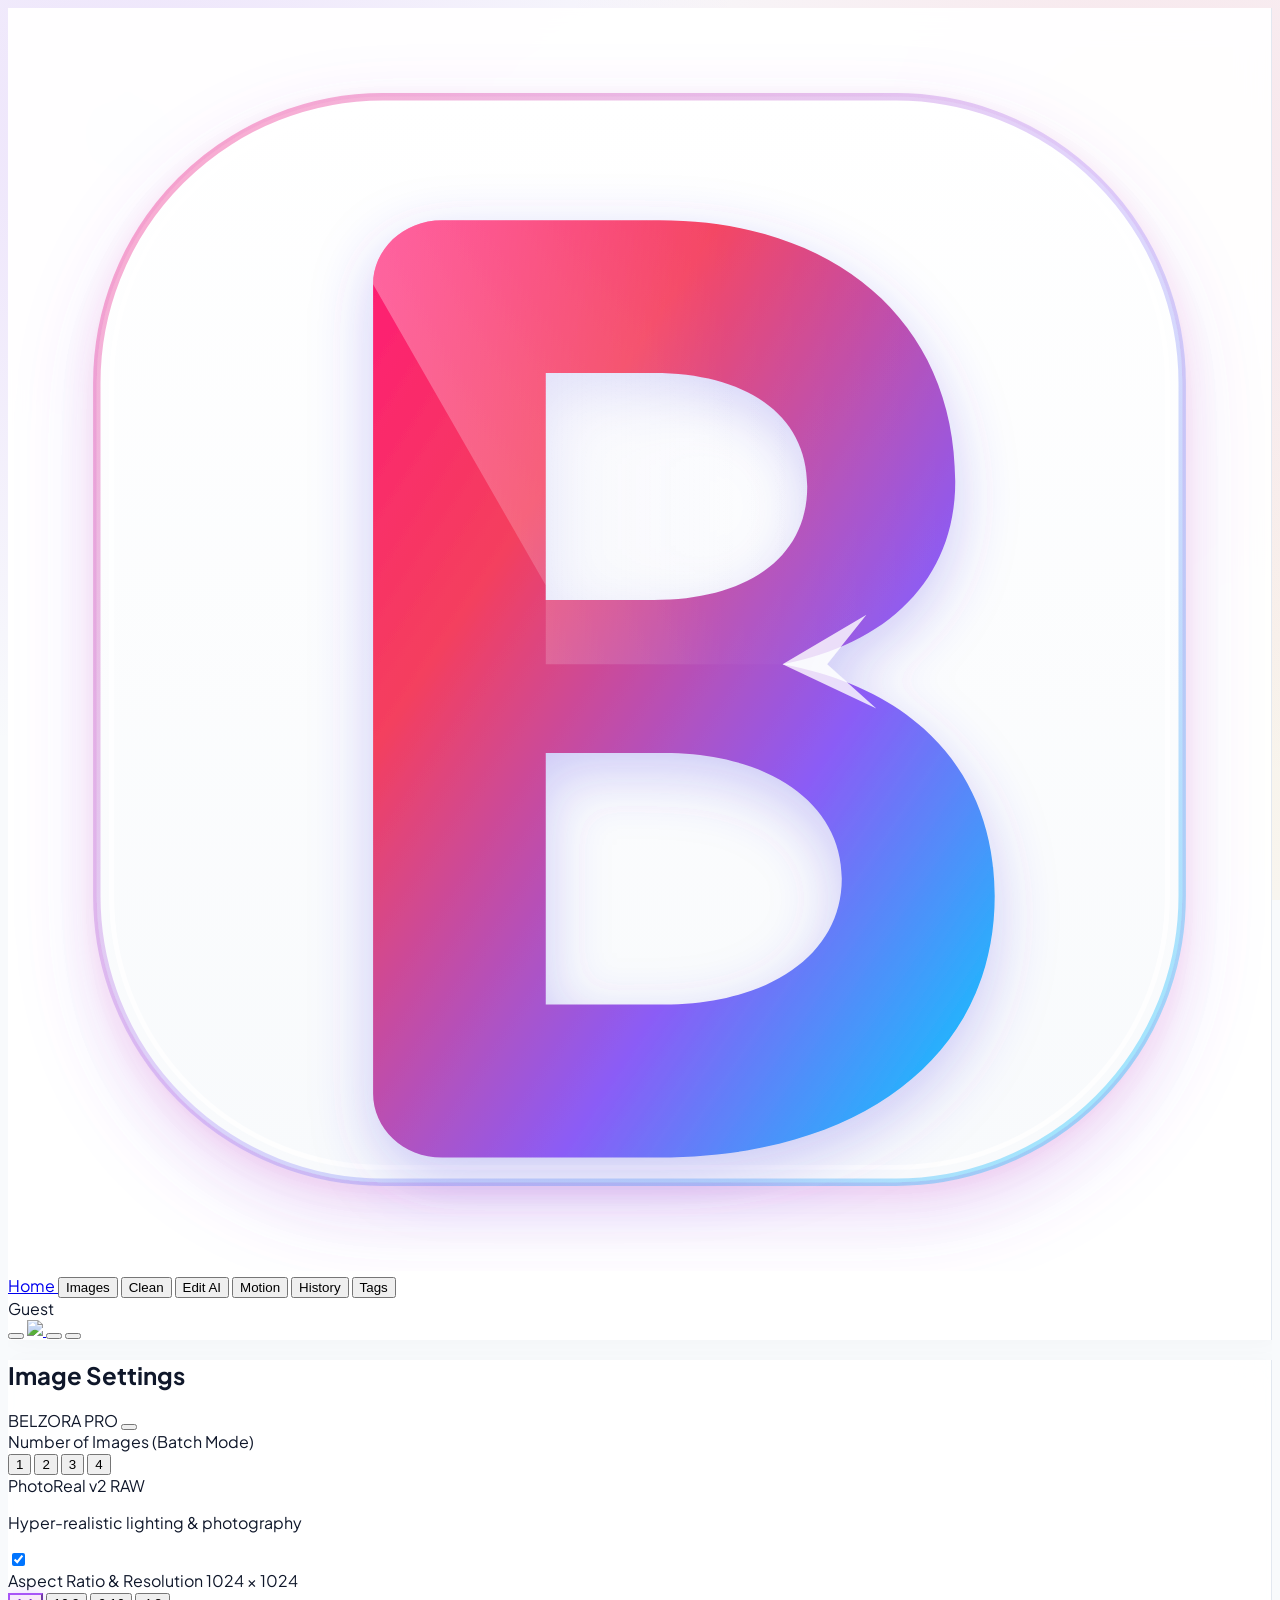
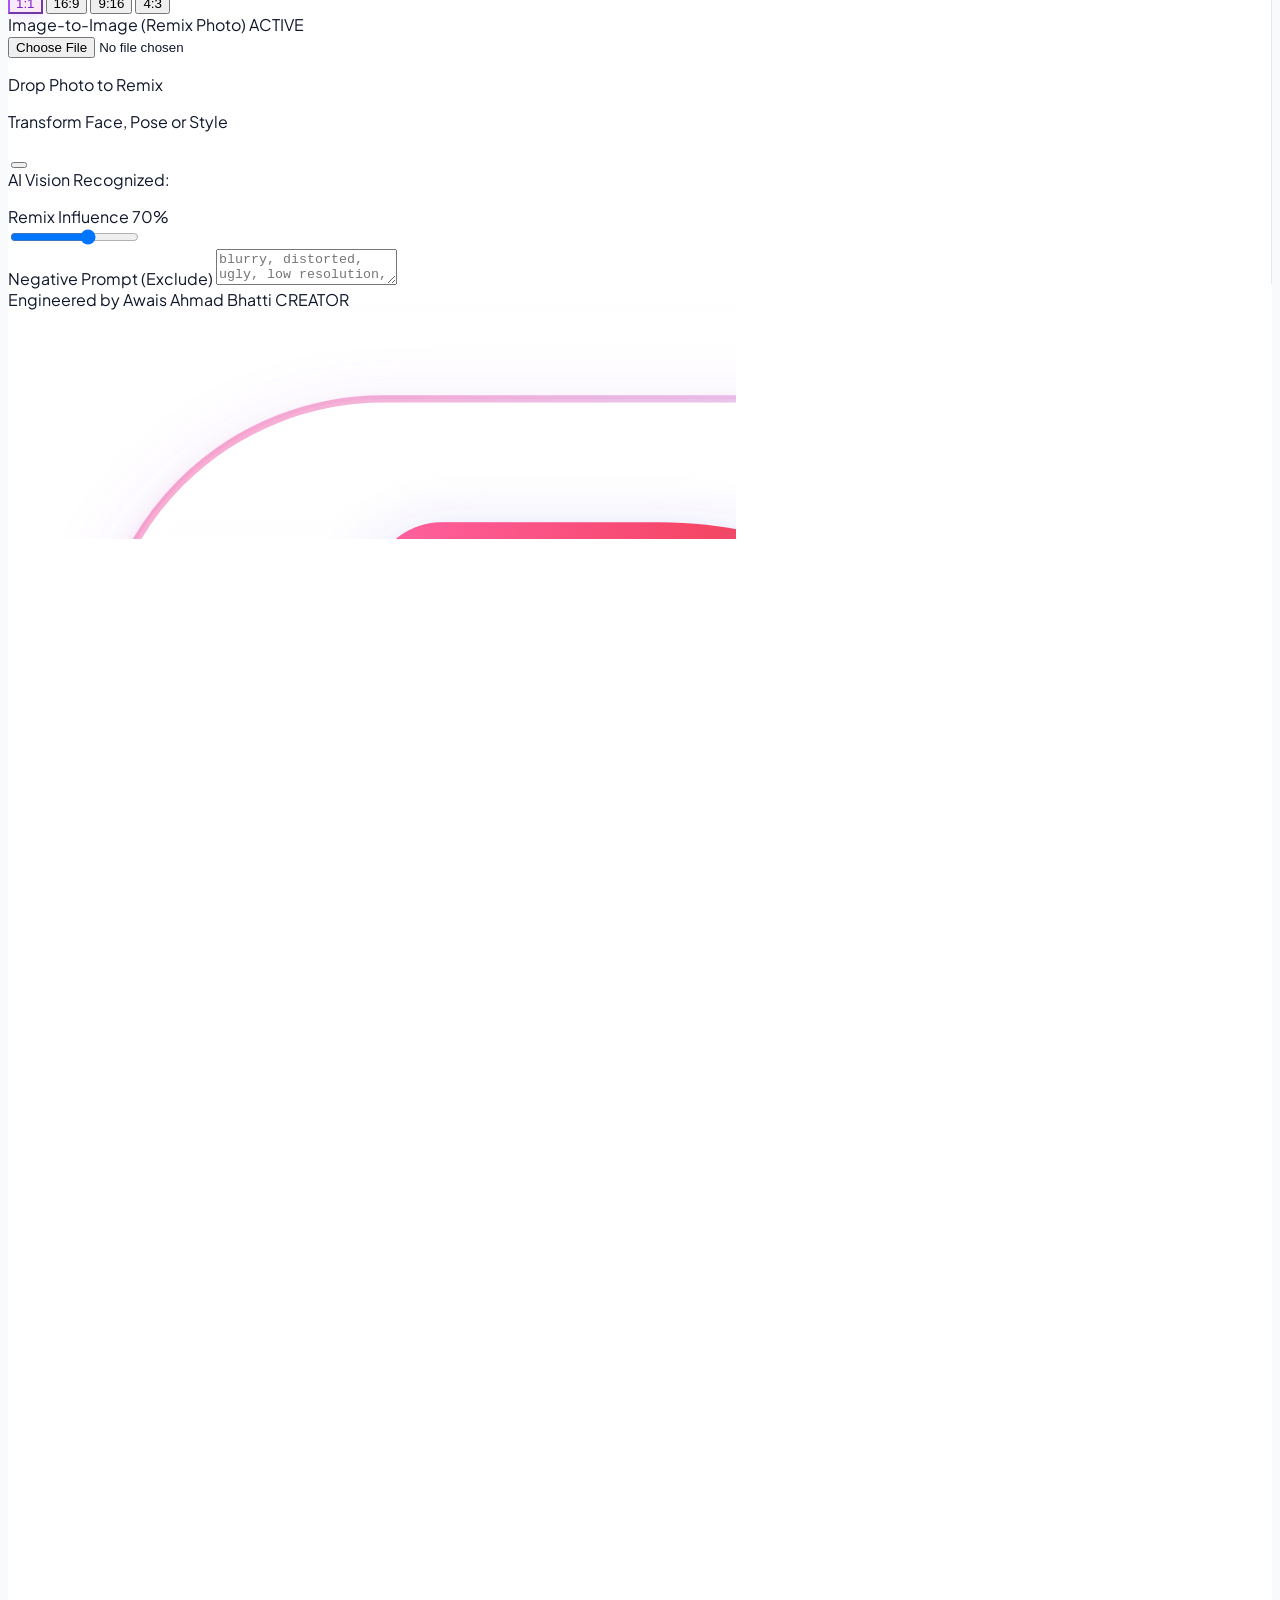
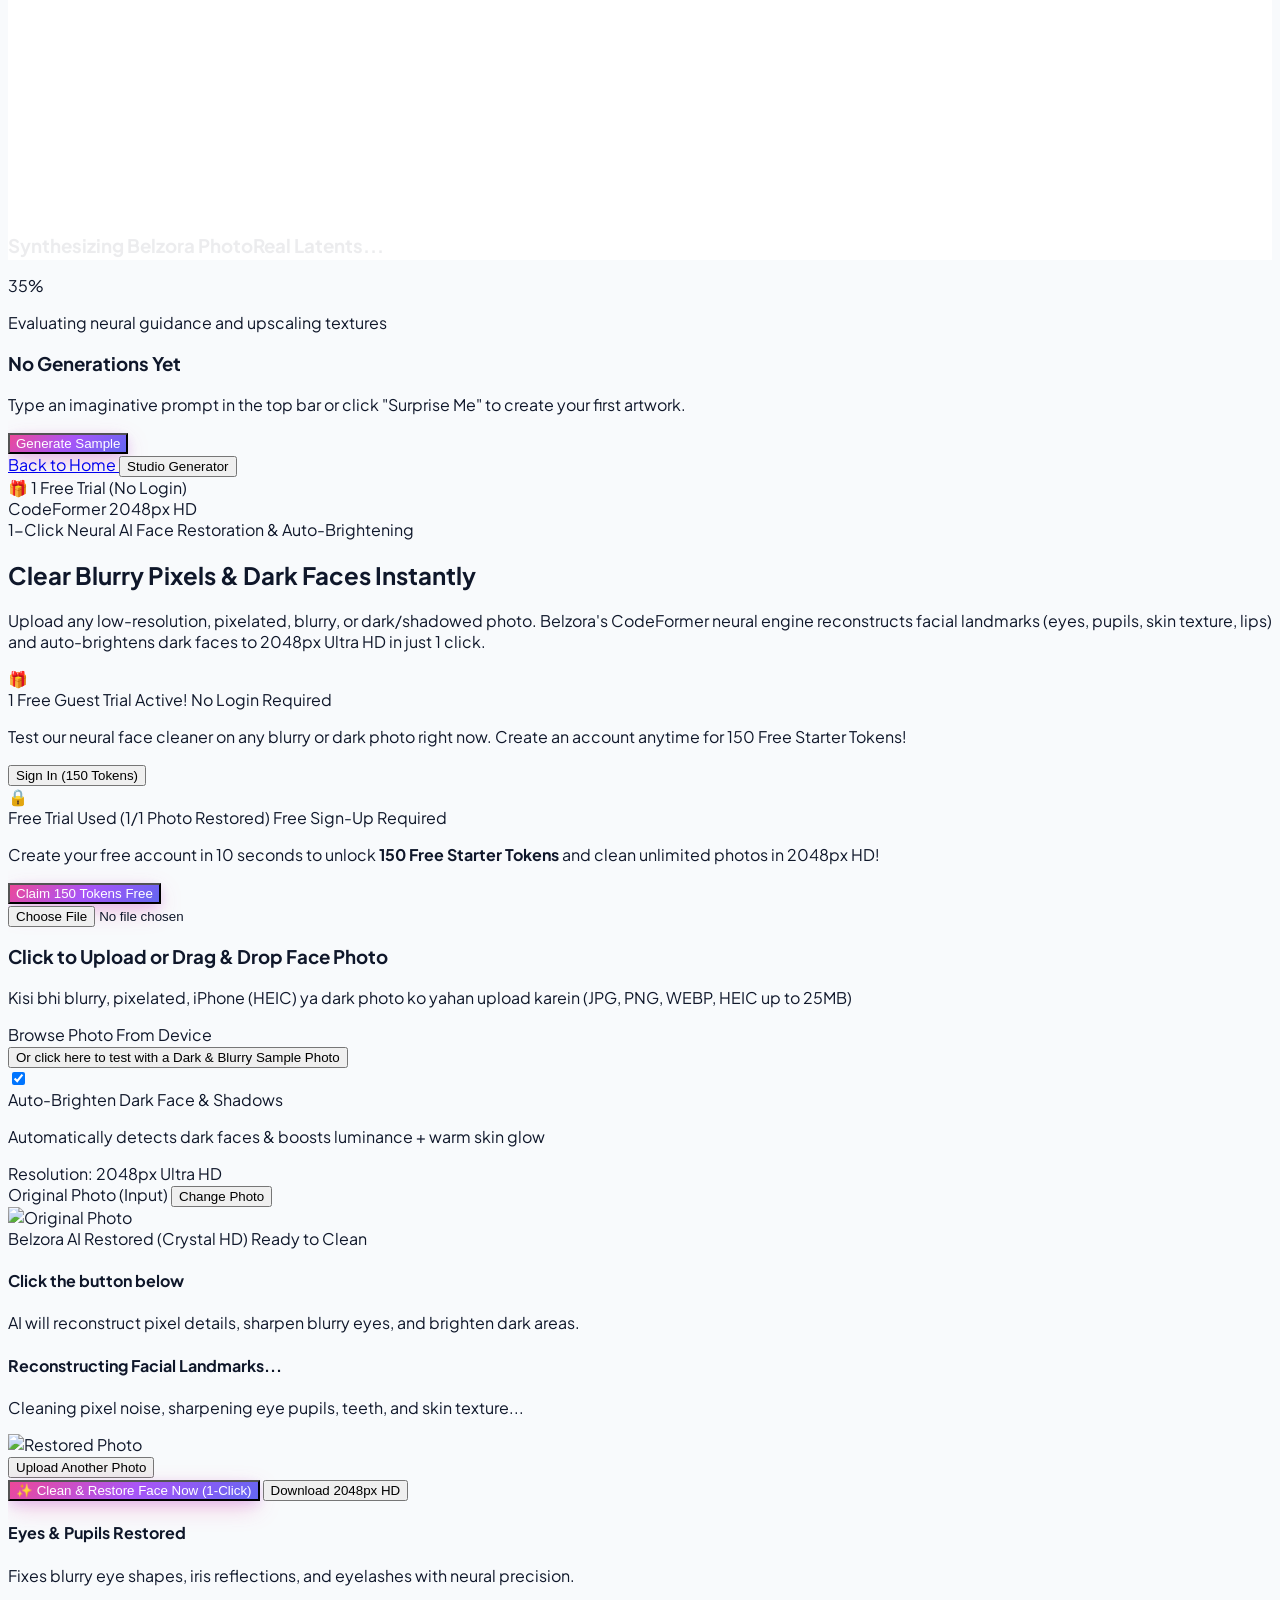
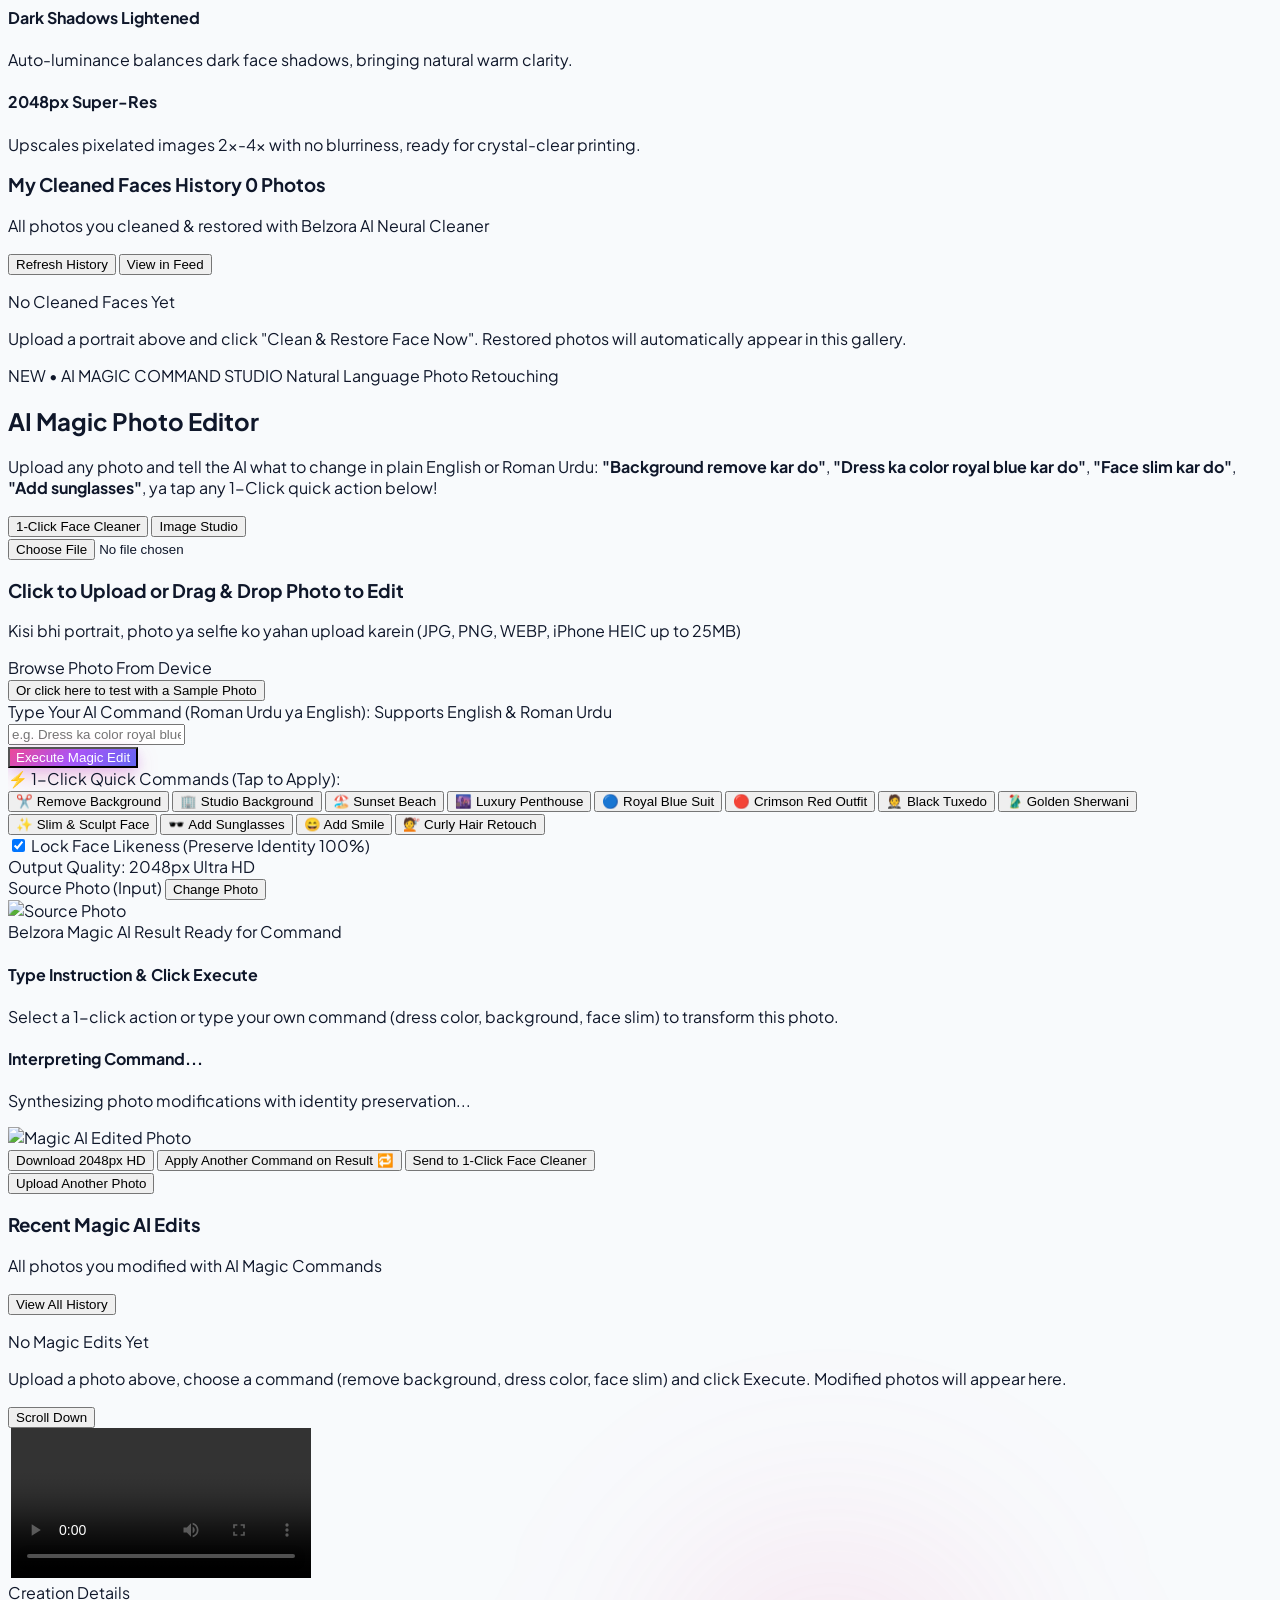
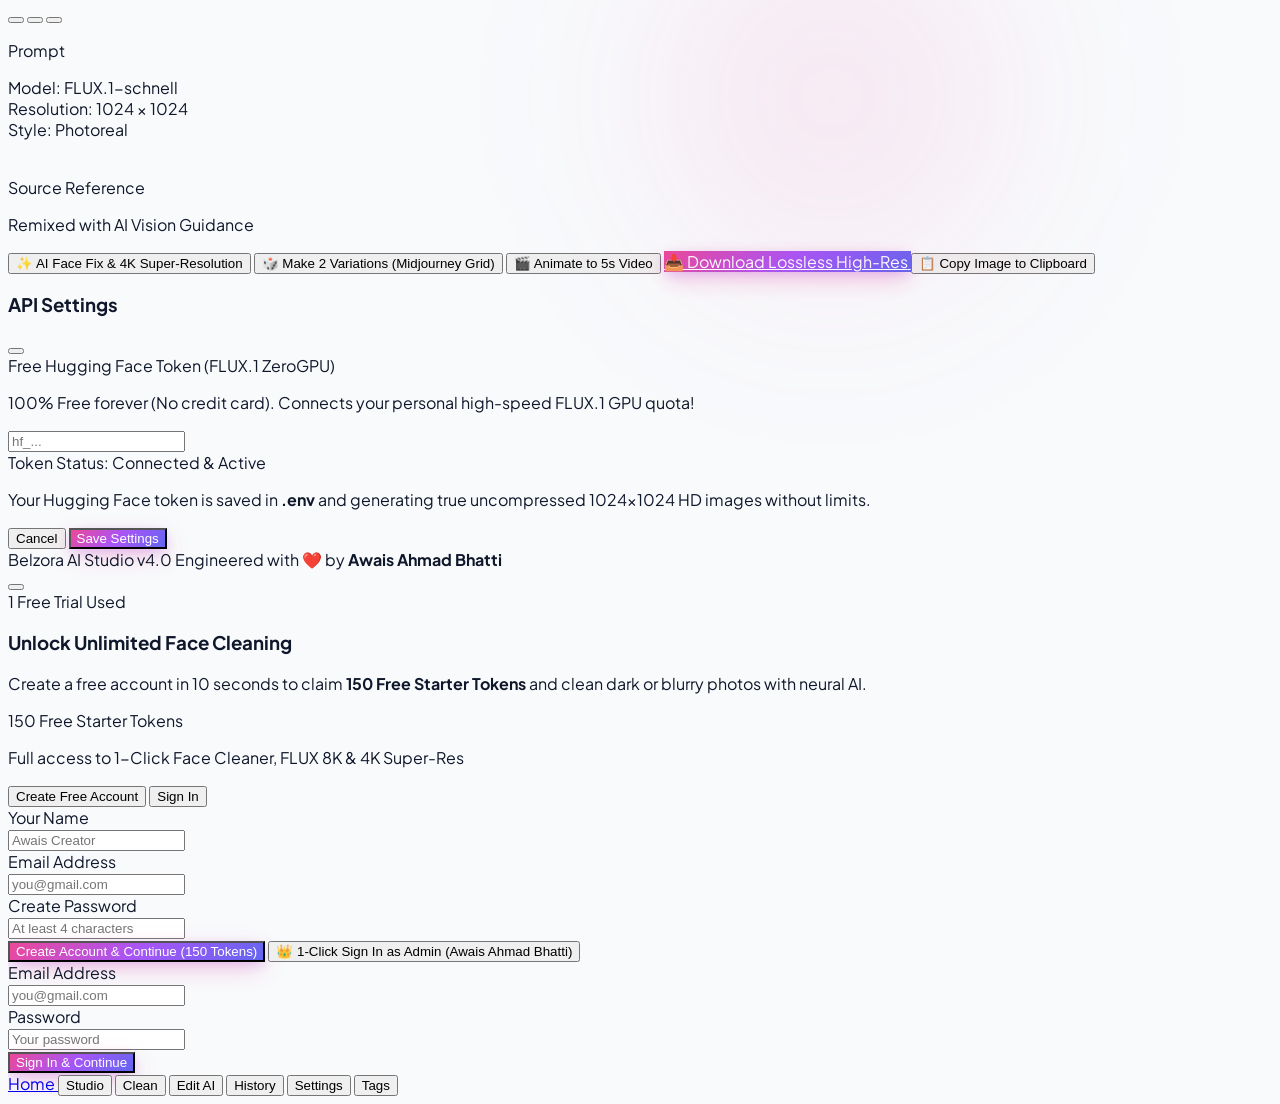
==== commit 838c68ee: "Deploy v53.0 AI Magic Editor & Multi-Face Vision Fixes: index.html" ====
--- a/static/index.html
+++ b/static/index.html
@@ -1325,7 +1325,7 @@
   </nav>
 
   <script src="https://cdn.jsdelivr.net/npm/heic2any@0.0.4/dist/heic2any.min.js"></script>
-  <script src="/static/js/app.js?v=53.0"></script>
+  <script src="/static/js/app.js?v=54.0"></script>
   <script>
     function toggleMobileSettings() {
       if (typeof currentMode !== 'undefined' && currentMode === 'face') {
